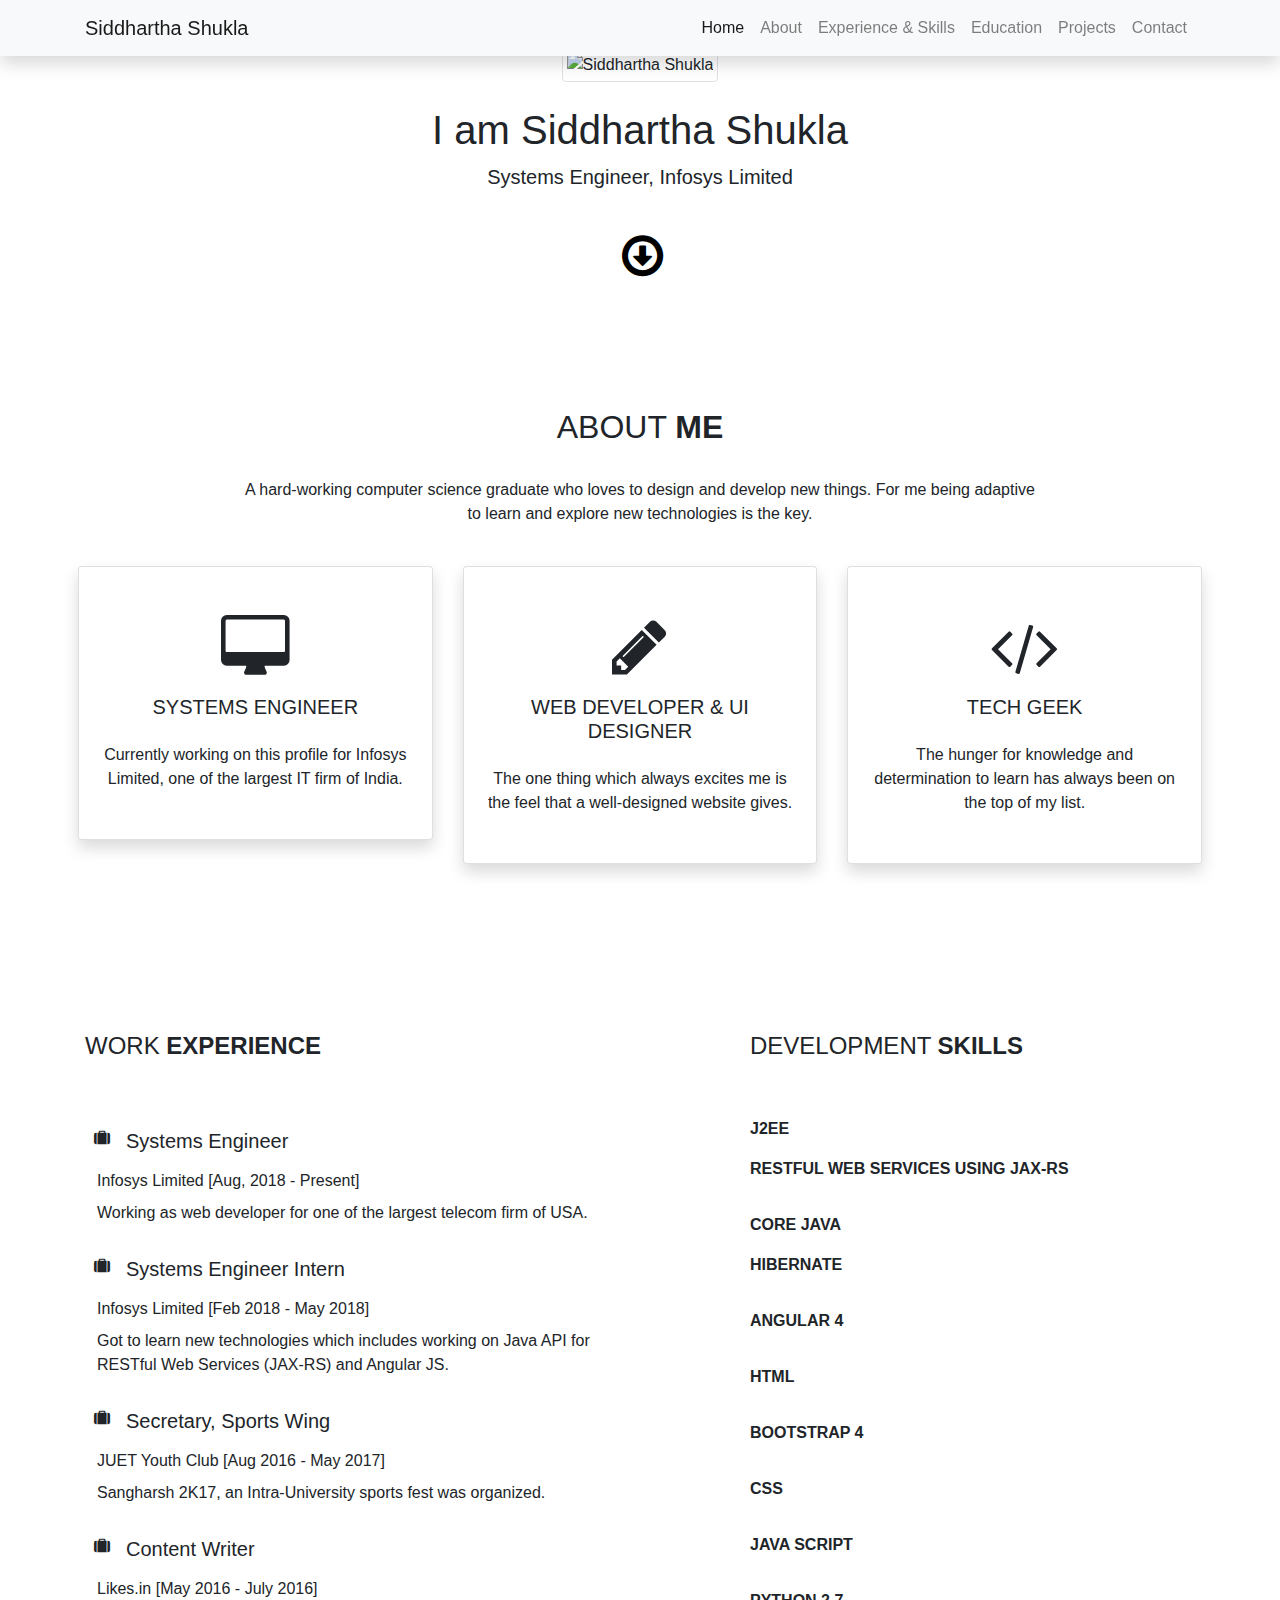
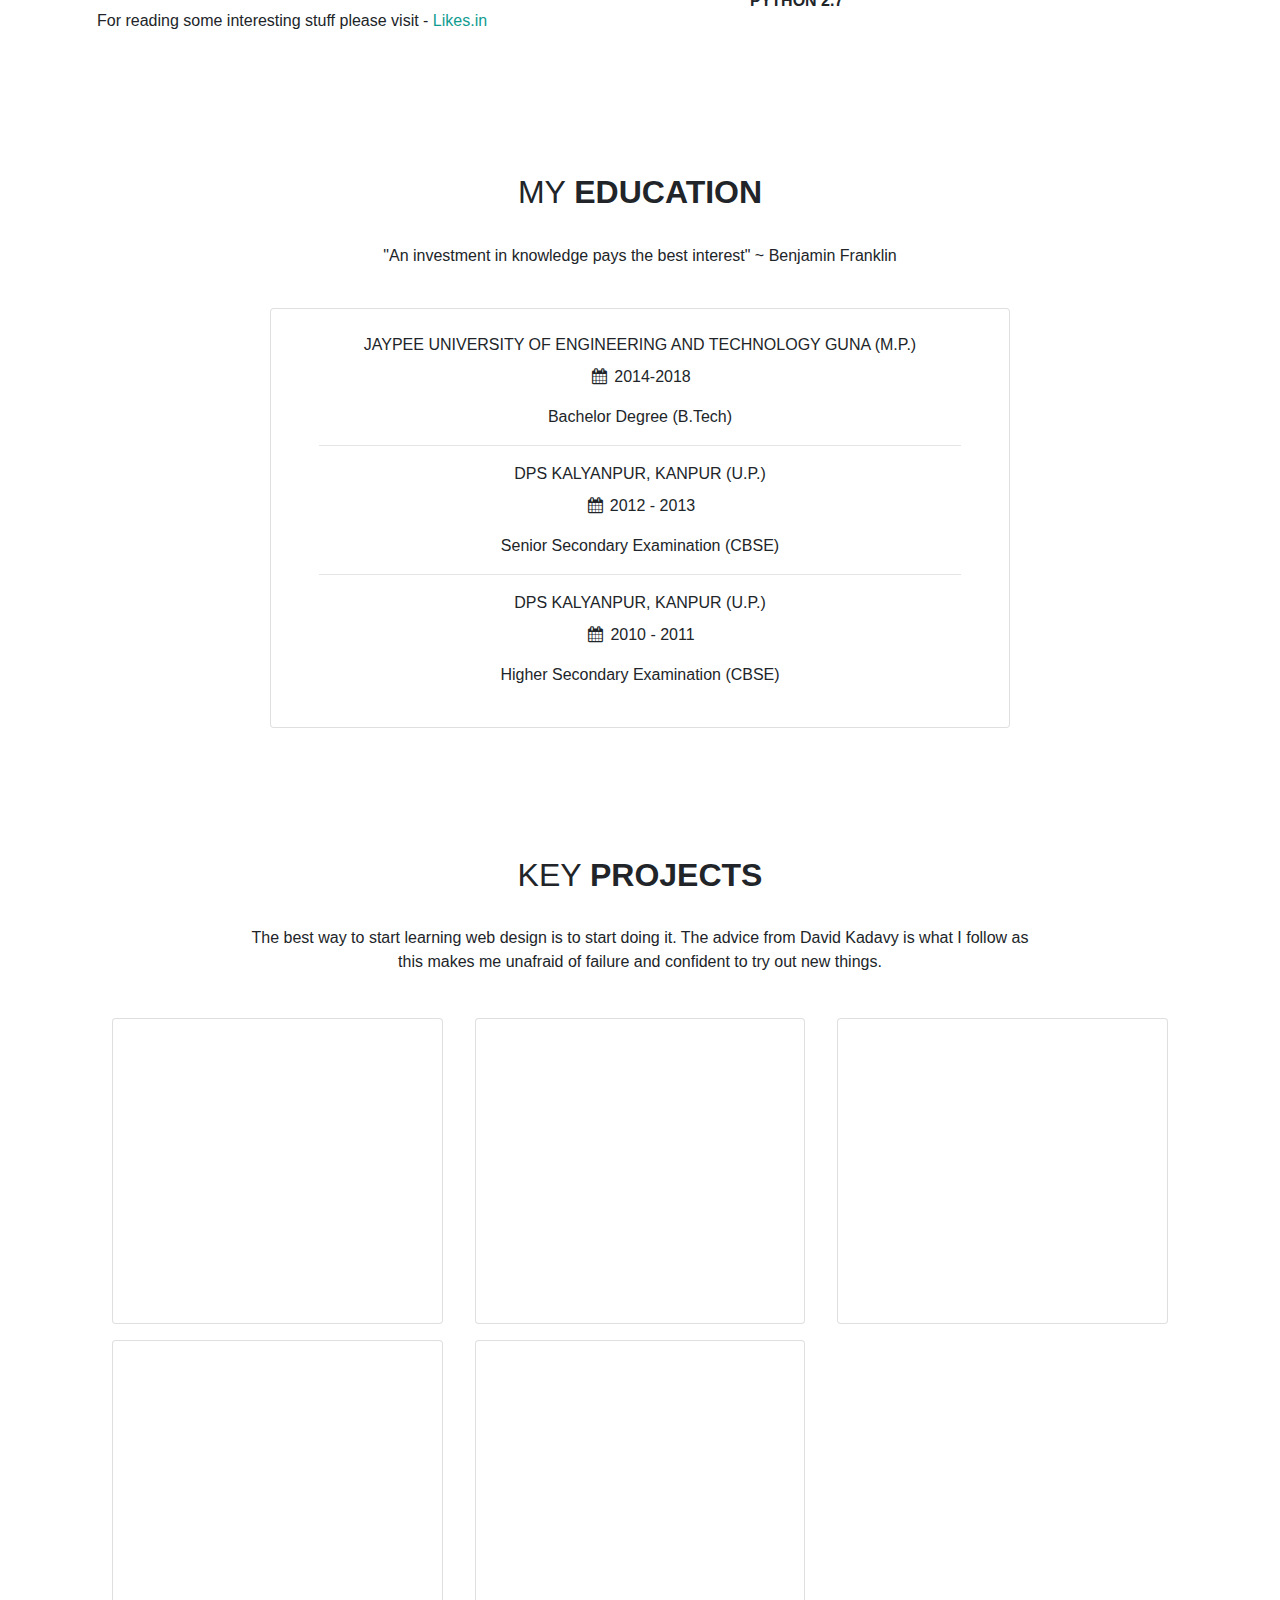
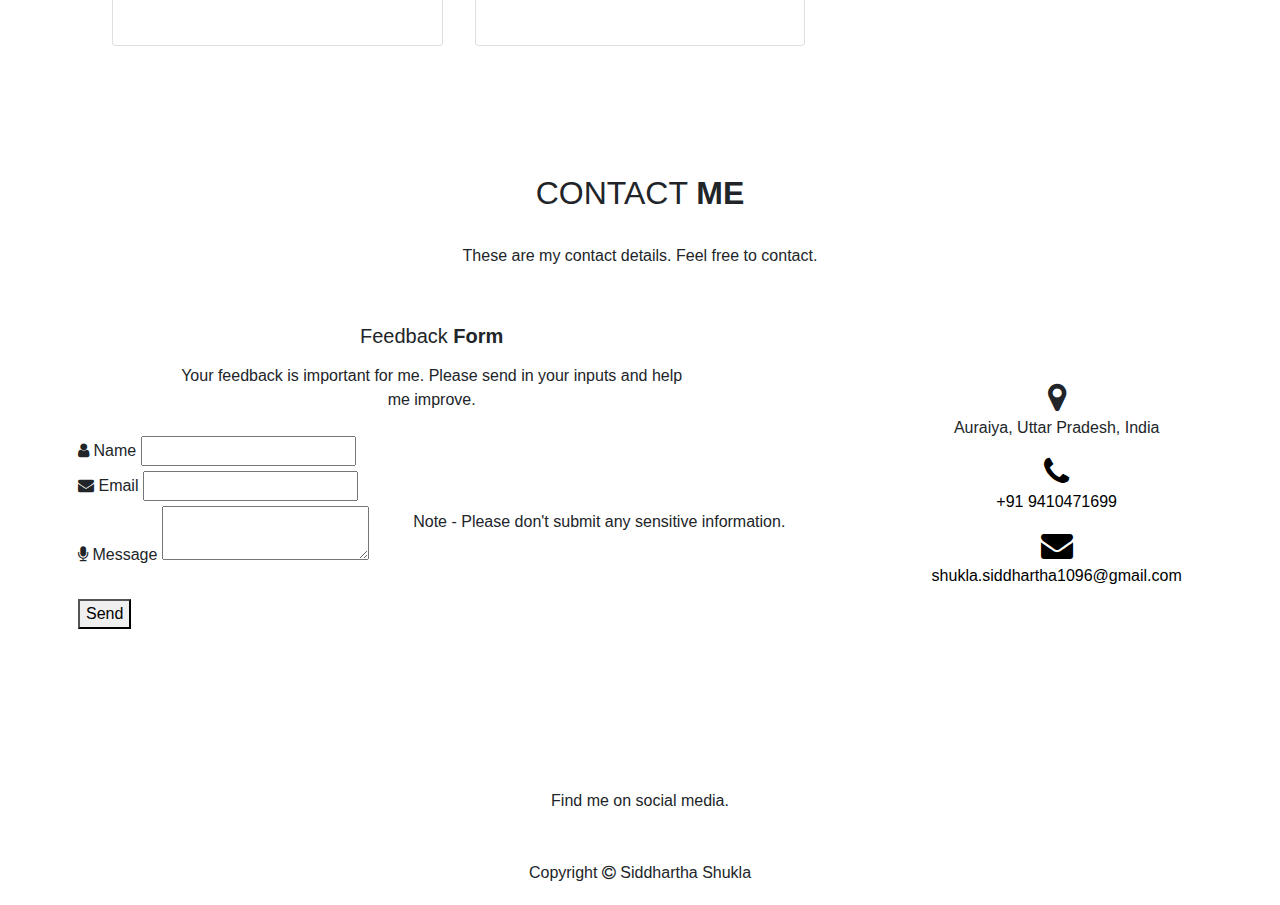
==== index.html @ d0ff17d4 "Update index.html" ====
<!DOCTYPE html>
<html>
    <head>
        <meta charset="utf-8" />
        <meta name="viewport" content="width=device-width, initial-scale=1" />
        <link rel="stylesheet" href="https://cdnjs.cloudflare.com/ajax/libs/font-awesome/4.7.0/css/font-awesome.min.css">  
        <link rel="stylesheet" href="css/animate.css">
        <link rel="stylesheet" href="css/styles.css">
        <script src="js/wow.js"></script>
        <link rel="stylesheet" href="https://stackpath.bootstrapcdn.com/bootstrap/4.3.1/css/bootstrap.min.css" integrity="sha384-ggOyR0iXCbMQv3Xipma34MD+dH/1fQ784/j6cY/iJTQUOhcWr7x9JvoRxT2MZw1T" crossorigin="anonymous">
        <script src="https://code.jquery.com/jquery-3.3.1.slim.min.js" integrity="sha384-q8i/X+965DzO0rT7abK41JStQIAqVgRVzpbzo5smXKp4YfRvH+8abtTE1Pi6jizo" crossorigin="anonymous"></script>
        <script src="https://cdnjs.cloudflare.com/ajax/libs/popper.js/1.14.7/umd/popper.min.js" integrity="sha384-UO2eT0CpHqdSJQ6hJty5KVphtPhzWj9WO1clHTMGa3JDZwrnQq4sF86dIHNDz0W1" crossorigin="anonymous"></script>
        <script src="https://stackpath.bootstrapcdn.com/bootstrap/4.3.1/js/bootstrap.min.js" integrity="sha384-JjSmVgyd0p3pXB1rRibZUAYoIIy6OrQ6VrjIEaFf/nJGzIxFDsf4x0xIM+B07jRM" crossorigin="anonymous"></script>
        <title>Siddhartha Shukla</title>
    </head>
    <body>
        <!-- Navigation -->
        <nav class="navbar navbar-expand-lg navbar-light bg-light shadow fixed-top">
            <div class="container">
                <a class="navbar-brand" href="#">Siddhartha Shukla</a>
                <button class="navbar-toggler" type="button" data-toggle="collapse" data-target="#navbarResponsive" aria-controls="navbarResponsive" aria-expanded="false" aria-label="Toggle navigation">
                    <span class="navbar-toggler-icon"></span>
                </button>
                <div class="collapse navbar-collapse" id="navbarResponsive">
                    <ul class="navbar-nav ml-auto">
                        <li class="nav-item active">
                            <a class="nav-link" href="#">Home
                                <span class="sr-only">(current)</span>
                            </a>
                        </li>
                        <li class="nav-item">
                            <a class="nav-link" href="#about">About</a>
                        </li>
                        <li class="nav-item">
                            <a class="nav-link" href="#skills">Experience &amp; Skills</a>
                        </li>
                        <li class="nav-item">
                            <a class="nav-link" href="#education">Education</a>
                        </li>
                        <li class="nav-item">
                            <a class="nav-link" href="#projects">Projects</a>
                        </li>
                        <li class="nav-item">
                            <a class="nav-link" href="#contact">Contact</a>
                        </li>
                    </ul>
                </div>
            </div>
        </nav>

        <!-- Full Page Image Header with Vertically Centered Content -->
        <header class="landing-page">
            <div class="container h-100">
                <div class="row h-100 align-items-center mt-5">
                    <div class="col-12 text-center wow fadeIn">
                        <img src="images/myimage.jpg" class="img-thumbnail circle-image wow rollIn" data-wow-delay="0.4s" alt="Siddhartha Shukla" width="304" height="236"/>
                        <h1 class="font-weight-light header-font wow fadeIn pt-4" data-wow-delay="0.4s">I am Siddhartha Shukla</h1>
                        <p class="lead mb-4">Systems Engineer, Infosys Limited</p>
                        <a class="nav-link" href="#about" style="color:black;"><p class="font-weight-light ml-1 mb-2 pt-2 pb-5">
                                <i class="fa fa-3x fa-arrow-circle-o-down"></i></p></a>
                    </div>
                </div>
            </div>
        </header>

        <!-- Page Content -->
        <!-- Section About -->
        <div class="container-fluid">
            <section id="about" class="pt-5 pb-4">
                <h2 class="text-uppercase text-center font-weight-heading wow fadeInDown mt-3" data-wow-delay="0.2s">about <strong>me</strong></h2>
                <div class="row m-0 p-0 py-4">
                    <div class="offset-md-2 col-md-8">
                        <p class="text-center w-responsive mx-auto">A hard-working computer science graduate who loves to design and develop new things. For me being adaptive to learn and explore new technologies is the key.</p>
                    </div>
                </div>
                <div class="row text-center wow fadeInLeft mx-md-5 mx-1" data-wow-delay="0.4s">
                    <!-- Card-1 -->
                    <div class="col-md-4 mb-5">
                        <div class="card shadow bg-white rounded ">
                            <div class="card-body hover-card py-5">
                                <i class="fa fa-desktop fa-4x mb-3" aria-hidden="true"></i>
                                <h5 class="font-weight-text text-uppercase mb-4">Systems Engineer</h5>
                                <p class="card-text">Currently working on this profile for Infosys Limited, one of the largest IT firm of India.</p>
                            </div>
                        </div>
                    </div>
                    <!-- Card-2 -->
                    <div class="col-md-4 mb-5">
                        <div class="card shadow rounded card-color">
                            <div class="card-body hover-card py-5">
                                <i class="fa fa-pencil fa-4x mb-3" aria-hidden="true"></i>
                                <h5 class="font-weight-text text-uppercase mb-4">Web Developer &amp; UI Designer</h5>
                                <p class="card-text">The one thing which always excites me is the feel that a well-designed website gives.</p>
                            </div>
                        </div>
                    </div>
                    <!-- Card-3 -->
                    <div class="col-md-4 mb-3">
                        <div class="card shadow bg-white rounded">
                            <div class="card-body hover-card py-5">
                                <i class="fa fa-code fa-4x mb-3" aria-hidden="true"></i>
                                <h5 class="font-weight-text text-uppercase mb-4">Tech Geek</h5>
                                <p class="card-text">The hunger for knowledge and determination to learn has always been on the top of my list.</p>
                            </div>
                        </div>
                    </div>
                </div>
            </section>
        </div>
        <div class="container-fluid skills-background">
            <div class="container">
                <!-- Section Experience and Skills -->
                <section id="skills" class="pt-5 pb-3">
                    <div class="row py-4">
                        <div class="col-lg-6 col-md-12 mb-3 wow fadeIn" data-wow-delay="0.4s">
                            <div class="d-flex justify-content-start">
                                <h4 class="text-center text-uppercase mb-5 pb-3 mt-4 wow fadeIn font-weight-heading" data-wow-delay="0.2s">Work <strong>experience</strong></h4>
                            </div>
                            <div class="left-border mb-4 px-2 py-1">
                                <div class="row px-2 px-lg-0"> 
                                    <i class="fa fa-suitcase bag-icon mb-1 mr-3 ml-3" aria-hidden="true"></i>
                                    <h5 class="font-weight-text mb-3 px-1 px-lg-0">Systems Engineer</h5> 
                                </div>
                                <p class="font-weight-date ml-1 mb-2">Infosys Limited [Aug, 2018 - Present] </p>
                                <p class="mb-0 ml-1">Working as web developer for one of the largest telecom firm of USA. </p>
                            </div>
                            <div class="left-border px-2 py-1 mb-4">
                                <div class="row px-2 px-lg-0"> 
                                    <i class="fa fa-suitcase bag-icon mb-1 mr-3 ml-3" aria-hidden="true"></i>
                                    <h5 class="font-weight-text mb-3 px-1 px-lg-0">Systems Engineer Intern</h5> 
                                </div>
                                <p class="font-weight-date ml-1 mb-2">Infosys Limited [Feb 2018 - May 2018]</p>
                                <p class="mb-0 ml-1">Got to learn new technologies which includes working on Java API for RESTful Web Services (JAX-RS) and Angular JS. 
                            </div>
                            <div class="left-border px-2 py-1 mb-4">
                                <div class="row px-2 px-lg-0"> 
                                    <i class="fa fa-suitcase bag-icon mb-1 mr-3 ml-3" aria-hidden="true"></i>
                                    <h5 class="font-weight-text mb-3 px-1 px-lg-0">Secretary, Sports Wing</h5> 
                                </div>
                                <p class="font-weight-date ml-1 mb-2">JUET Youth Club [Aug 2016 - May 2017]</p>
                                <p class="mb-0 ml-1">Sangharsh 2K17, an Intra-University sports fest was organized.</p>
                            </div>
                            <div class="mt-1 left-border mb-4 px-2 py-1 mb-4">
                                <div class="row px-2 px-lg-0"> 
                                    <i class="fa fa-suitcase bag-icon mb-1 mr-3 ml-3" aria-hidden="true"></i>
                                    <h5 class="font-weight-text mb-3 px-1 px-lg-0">Content Writer</h5> 
                                </div>
                                <p class="font-weight-date ml-1 mb-2">Likes.in [May 2016 - July 2016] </p>
                                <p class="mb-0 ml-1">For reading some interesting stuff please visit - <a href="http://likes.in/author/siddharth-shukla/" target="_blank" style="text-decoration: none; color:#0f9c90;">Likes.in</a></p>
                            </div>
                        </div>
                        <div class="col-lg-5 offset-lg-1 col-md-12 mb-4 wow fadeIn" data-wow-delay="0.4s">
                            <div class="d-flex justify-content-start">
                                <h4 class="text-center text-uppercase mb-4 pb-3 mt-4 wow fadeIn font-weight-heading" data-wow-delay="0.2s">Development <strong>Skills</strong></h4>
                            </div>
                            <p class="text-uppercase font-weight-bold pt-3" align="justify">J2EE</p>
                            <div class="progress-status">
                                <div class="progress-bar" role="progressbar" style="width: 60%" aria-valuenow="25" aria-valuemin="0" aria-valuemax="100"></div>
                            </div>
                            <p class="text-uppercase font-weight-bold" align="justify">Restful Web Services using JAX-RS</p>
                            <div class="progress-status">
                                <div class="progress-bar" role="progressbar" style="width: 75%" aria-valuenow="25" aria-valuemin="0" aria-valuemax="100"></div>
                            </div>
                            <p class="text-uppercase font-weight-bold pt-3" align="justify">Core Java</p>
                            <div class="progress-status">
                                <div class="progress-bar" role="progressbar" style="width: 65%" aria-valuenow="25" aria-valuemin="0" aria-valuemax="100"></div>
                            </div>
                            <p class="text-uppercase font-weight-bold" align="justify">Hibernate</p>
                            <div class="progress-status">
                                <div class="progress-bar" role="progressbar" style="width: 40%" aria-valuenow="25" aria-valuemin="0" aria-valuemax="100"></div>
                            </div>
                            <p class="text-uppercase font-weight-bold pt-3" align="justify">Angular 4</p>
                            <div class="progress-status">
                                <div class="progress-bar" role="progressbar" style="width: 40%" aria-valuenow="25" aria-valuemin="0" aria-valuemax="100"></div>
                            </div>
                            <p class="text-uppercase font-weight-bold pt-3" align="justify">HTML</p>
                            <div class="progress-status">
                                <div class="progress-bar" role="progressbar" style="width: 75%" aria-valuenow="25" aria-valuemin="0" aria-valuemax="100"></div>
                            </div>
                            <p class="text-uppercase font-weight-bold pt-3" align="justify">Bootstrap 4</p>
                            <div class="progress-status">
                                <div class="progress-bar" role="progressbar" style="width: 75%" aria-valuenow="25" aria-valuemin="0" aria-valuemax="100"></div>
                            </div>
                            <p class="text-uppercase font-weight-bold pt-3" align="justify">CSS</p>
                            <div class="progress-status">
                                <div class="progress-bar" role="progressbar" style="width: 52%" aria-valuenow="25" aria-valuemin="0" aria-valuemax="100"></div>
                            </div>
                            <p class="text-uppercase font-weight-bold pt-3" align="justify">Java Script</p>
                            <div class="progress-status">
                                <div class="progress-bar" role="progressbar" style="width: 40%" aria-valuenow="25" aria-valuemin="0" aria-valuemax="100"></div>
                            </div>
                            <p class="text-uppercase font-weight-bold pt-3" align="justify">Python 2.7</p>
                            <div class="progress-status">
                                <div class="progress-bar" role="progressbar" style="width: 60%" aria-valuenow="25" aria-valuemin="0" aria-valuemax="100"></div>
                            </div>
                        </div>
                    </div>
                </section>
            </div>
        </div>
        <div class="container-fluid">
            <!-- Education Projects -->
            <section id="education" class="section pt-5">
                <h2 class="text-uppercase text-center pt-2 font-weight-heading wow fadeInDown" data-wow-delay="0.2s">my <strong>education</strong></h2>
                <div class="row m-0 p-0 pt-4 pb-4">
                    <div class="offset-md-2 col-md-8">
                        <p class="text-center w-responsive mx-auto">"An investment in knowledge pays the best interest" ~ Benjamin Franklin</p>
                        <p class="text-center w-responsive mx-auto"></p>
                    </div>
                </div>
                <div class="row text-center wow flipInX mx-md-5 mx-1 mb-4" data-wow-delay="0.4s">
                    <!-- Card-1 -->
                    <div class="col-12 col-md-8 mb-5 mx-auto">
                        <div class="card card-color">
                            <div class="container pt-4 px-5">
                                <p class="font-weight-light text-uppercase mb-2"><b>Jaypee University of Engineering and Technology Guna (M.P.)</b></p>
                                <p><i class="fa fa-calendar fa-fw"></i> 2014-2018</p>
                                <p>Bachelor Degree (B.Tech)</p>
                                <hr>
                            </div>

                            <div class="container px-5">
                                <p class="font-weight-light text-uppercase mb-2"><b>DPS Kalyanpur, Kanpur (U.P.)</b></p>
                                <p><i class="fa fa-calendar fa-fw"></i> 2012 - 2013</p>
                                <p>Senior Secondary Examination (CBSE) </p>
                                <hr>
                            </div>
                            <div class="container px-5">
                                <p class="font-weight-light text-uppercase mb-2"><b>DPS Kalyanpur, Kanpur (U.P.)</b></p>
                                <p><i class="fa fa-calendar fa-fw"></i> 2010 - 2011</p>
                                <p>Higher Secondary Examination (CBSE) </p><br>
                            </div>
                        </div>
                    </div>
                </div>
        </div>

        <div class="container-fluid skills-background">
            <!-- Section Projects -->
            <section id="projects" class="section pt-5">
                <h2 class="text-uppercase text-center pt-2 font-weight-heading wow fadeInDown" data-wow-delay="0.2s">key <strong>projects</strong></h2>
                <div class="row m-0 p-0 pt-4 pb-1">
                    <div class="offset-md-2 col-md-8">
                        <p class="text-center w-responsive mx-auto">The best way to start learning web design is to start doing it. The advice from David Kadavy is what I follow as this makes me unafraid of failure and confident to try out new things.</p>
                    </div>
                </div>
                <div class="row wow fadeIn mt-4" data-wow-delay="0.4s">
                    <div class="col-md-12 mb-5 m-0 p-0">
                        <div class="row text-center wow fadeIn mx-md-5 mx-1 px-5" data-wow-delay="0.4s">
                            <div class="col-md-4 mb-5 mb-md-3 m-0 p-0 px-md-3">
                                <div class="card card-image py-4">
                                    <div class="card-body">
                                        <h5 class="font-weight-text text-white pt-5">Web Development*</h5>
                                        <p class="font-weight-date ml-1 mb-2 text-white pt-2 pb-5">
                                            <i class="fa fa-calendar"></i>&emsp;Aug 2018 - Present </p>
                                    </div>
                                    <p class="ml-1 mb-2 text-white py-2">*for a telecom firm of USA </p>
                                </div>
                            </div>
                            <div class="col-md-4 mb-5 mb-md-3 m-0 p-0 px-md-3">
                                <div class="card card-image py-5">
                                    <div class="card-body">
                                        <h5 class="font-weight-text text-white pt-5">Enterprise Resource Planner</h5>
                                        <p class="font-weight-date ml-1 mb-2 text-white pt-2 pb-5">
                                            <i class="fa fa-calendar"></i>&emsp;July 2017 - July 2018 </p>
                                    </div>
                                </div>
                            </div>
                            <div class="col-md-4 mb-5 mb-md-3 m-0 p-0 px-md-3">
                                <div class="card card-image py-5">
                                    <div class="card-body">
                                        <h5 class="font-weight-text text-white pt-5">Online Hotel Booking System</h5>
                                        <p class="font-weight-date ml-1 mb-2 text-white pt-2 pb-5">
                                            <i class="fa fa-calendar"></i>&emsp;July 2017 </p>
                                    </div>
                                </div>
                            </div>
                        </div>
                        <!--row 2--> 
                        <div class="row text-center wow fadeIn mx-md-5 mx-1 px-5" data-wow-delay="0.4s">
                            <div class="col-md-4 mb-5 mb-md-3 m-0 p-0 px-md-3">
                                <div class="card card-image1 py-5">
                                    <div class="card-body">
                                        <h5 class="font-weight-text text-white pt-5">Quiz Test</h5>
                                        <p class="font-weight-date ml-1 mb-2 text-white pt-2 pb-5">
                                            <i class="fa fa-calendar"></i>&emsp;Nov 2015 </p>
                                    </div>
                                </div>
                            </div>
                            <div class="col-md-4 mb-5 mb-md-3 m-0 p-0 px-md-3">
                                <div class="card card-image1 py-5">
                                    <div class="card-body">
                                        <h5 class="font-weight-text text-white pt-5">More Coming Soon</h5>
                                        <p class="font-weight-date ml-1 mb-2 text-white pt-2 pb-4">
                                            <i class="fa fa-3x fa-arrow-circle-o-right "></i></p>
                                    </div>
                                </div>
                            </div>
                        </div>
                    </div>
                </div>
            </section>
        </div>
        <div class="container-fluid">
            <!--Section Contact-->
            <section id="contact" class="section contact-section py-5 mb-5">
                <h2 class="text-uppercase text-center pt-3 font-weight-heading wow fadeInDown" data-wow-delay="0.2s">contact <strong>me</strong></h2>
                <div class="row m-0 p-0 py-4">
                    <div class="offset-md-2 col-md-8">
                        <p class="text-center w-responsive mx-auto">These are my contact details. Feel free to contact.</p>
                    </div>
                </div>
                <div class="row wow fadeIn feedback-border p-0 m-0" data-wow-delay="0.4s">
                    <div class="col-md-8 mb-5">
                        <h5 class="text-center pt-3 font-weight-heading mb-3">Feedback <strong>Form</strong></h5>
                        <div class="row m-0 p-0 pb-2">
                            <div class="offset-md-2 col-md-8">
                                <p class="text-center w-responsive mx-auto">Your feedback is important for me. Please send in your inputs and help me improve.</p>
                            </div>
                        </div>
                        <script type="text/javascript">var submitted = false;</script>
                        <iframe name="hidden_iframe" id="hidden_iframe" style="display:none;" 
                                onload="if (submitted) {
                                            window.location = 'thankyou.html';
                                        }"></iframe>
                        <form class="form-wrap px-5" id="md-form" action="https://docs.google.com/forms/d/e/1FAIpQLScv2qqdGF4dlU5CRBn6UAp4Qs-aE7TU-9yhQAA8XrACRbUhHA/formResponse" 
                              autocomplete="off" method="post" target="hidden_iframe" onsubmit="submitted=true;">
                            <div class="input-wrap">
                                <i class="fa fa-user icon-class"></i>
                                <label for="a">Name</label>
                                <input class="input" type="text" id="a" name="entry.2005620554" value="" />

                            </div>
                            <div class="input-wrap">
                                <i class="fa fa-envelope icon-class"></i>
                                <label for="b">Email</label>
                                <input class="input" type="email" id="b" name="entry.1045781291" value="" />

                            </div>

                            <div class="input-wrap">
                                <i class="fa fa-microphone icon-class"></i>
                                <label for="c">Message</label>
                                <textarea class="input" id="c" name="entry.839337160"/></textarea>
                                <p class="float-right small-font pt-1">Note - Please don't submit any sensitive information. </p>
                            </div>
                            <div class="input-wrap text-center text-md-left">
                                <button id="submit" type="submit" class="text-center md-btn mt-4">Send</button>
                            </div>
                        </form>
                        <script>
                            $('.input').on("focus blur", function () {
                                if ($(this).val().length > 0 || $('.input').is(':focus')) {
                                    $(this).siblings().addClass('active');
                                    $(this).parent().addClass('active');

                                } else {
                                    $(this).siblings().removeClass('active').addClass('not');
                                    $(this).parent().removeClass('active').addClass('not');
                                }

                                if ($(this).val().length < 2 && $('.input').is(':focus') != true && $(this).is(':invalid') || $(this).is(':invalid') && $('.input').is(':focus') != true) {
                                    $(this).parent().addClass('invalid');
                                    $(this).siblings().addClass('invalid');
                                } else {
                                    $(this).parent().removeClass('invalid');
                                    $(this).siblings().removeClass('invalid');
                                }

                                if ($(this).val().length > 0 && $(this).is(':valid') && $('.input').is(':focus') != true) {
                                    $(this).parent().addClass('valid');
                                    $(this).siblings().addClass('valid');
                                } else {
                                    $(this).parent().removeClass('valid');
                                    $(this).siblings().removeClass('valid');
                                }

                            });
                            $('.input').blur(enableBtn);

                            function enableBtn() {
                                if ($('.input').parent('.input-wrap').hasClass('invalid') == true || $('.input').val().length < 2) {
                                    $("#confirm").prop("disabled", true);
                                } else {
                                    $("#confirm").prop("disabled", false);
                                }
                            }
                            enableBtn();

                            $('#confirm').click(function () {
                                $('form').submit(function (event) {
                                    $('.card').addClass('end');
                                    $('.ending').addClass('showed');
                                    event.preventDefault();
                                });
                            });
                        </script>
                    </div>
                    <div class="col-md-4 align-self-center">
                        <ul class="contact-icons list-unstyled text-center">
                            <li><i class="fa fa-map-marker fa-2x"></i>
                                <p>Auraiya, Uttar Pradesh, India</p>
                            </li>
                            <li><a href="tel:+91 9410471699" class="" style="text-decoration: none;color: black;"><i class="fa fa-phone fa-2x"></i>
                                    <p>+91 9410471699</p></a>
                            </li>
                            <li><a href="mailto:shukla.siddhartha1096@gmail.com" style="text-decoration: none; color:black;"><i class="fa fa-envelope fa-2x"></i>
                                    <p>shukla.siddhartha1096@gmail.com</p></a>
                            </li>
                        </ul>
                    </div>
                </div>
            </section>
        </div>
        <footer class="container-fluid text-center mt-5 m- p-0 pb-1 card-color">
            <p class="pt-3 font-weight-text">Find me on social media.</p>
            <a href="https://www.facebook.com/siddhartha.shukla.967806" target="_blank" style="text-decoration: none" class="text-white font-weight-date"><i class="fa fa-facebook-official"></i></a>&nbsp;
            <a href="https://www.linkedin.com/in/siddhartha-shukla-61a7b2143/" target="_blank" style="text-decoration: none" class="text-white font-weight-date"><i class="fa fa-linkedin"></i></a>&nbsp;
            <a href="skype:live:cool.dudesid000?chat" style="text-decoration: none" class="text-white font-weight-date"><i class="fa fa-skype"></i></a>&nbsp;
            <a href="https://github.com/siddhartha-shukla" style="text-decoration: none" target="_blank" class="text-white font-weight-date"><i class="fa fa-github"></i></a>
            <p class="mt-2 font-weight-text">Copyright <i class="fa fa-copyright"></i> Siddhartha Shukla </p>
        </footer>
    </body>
</html>
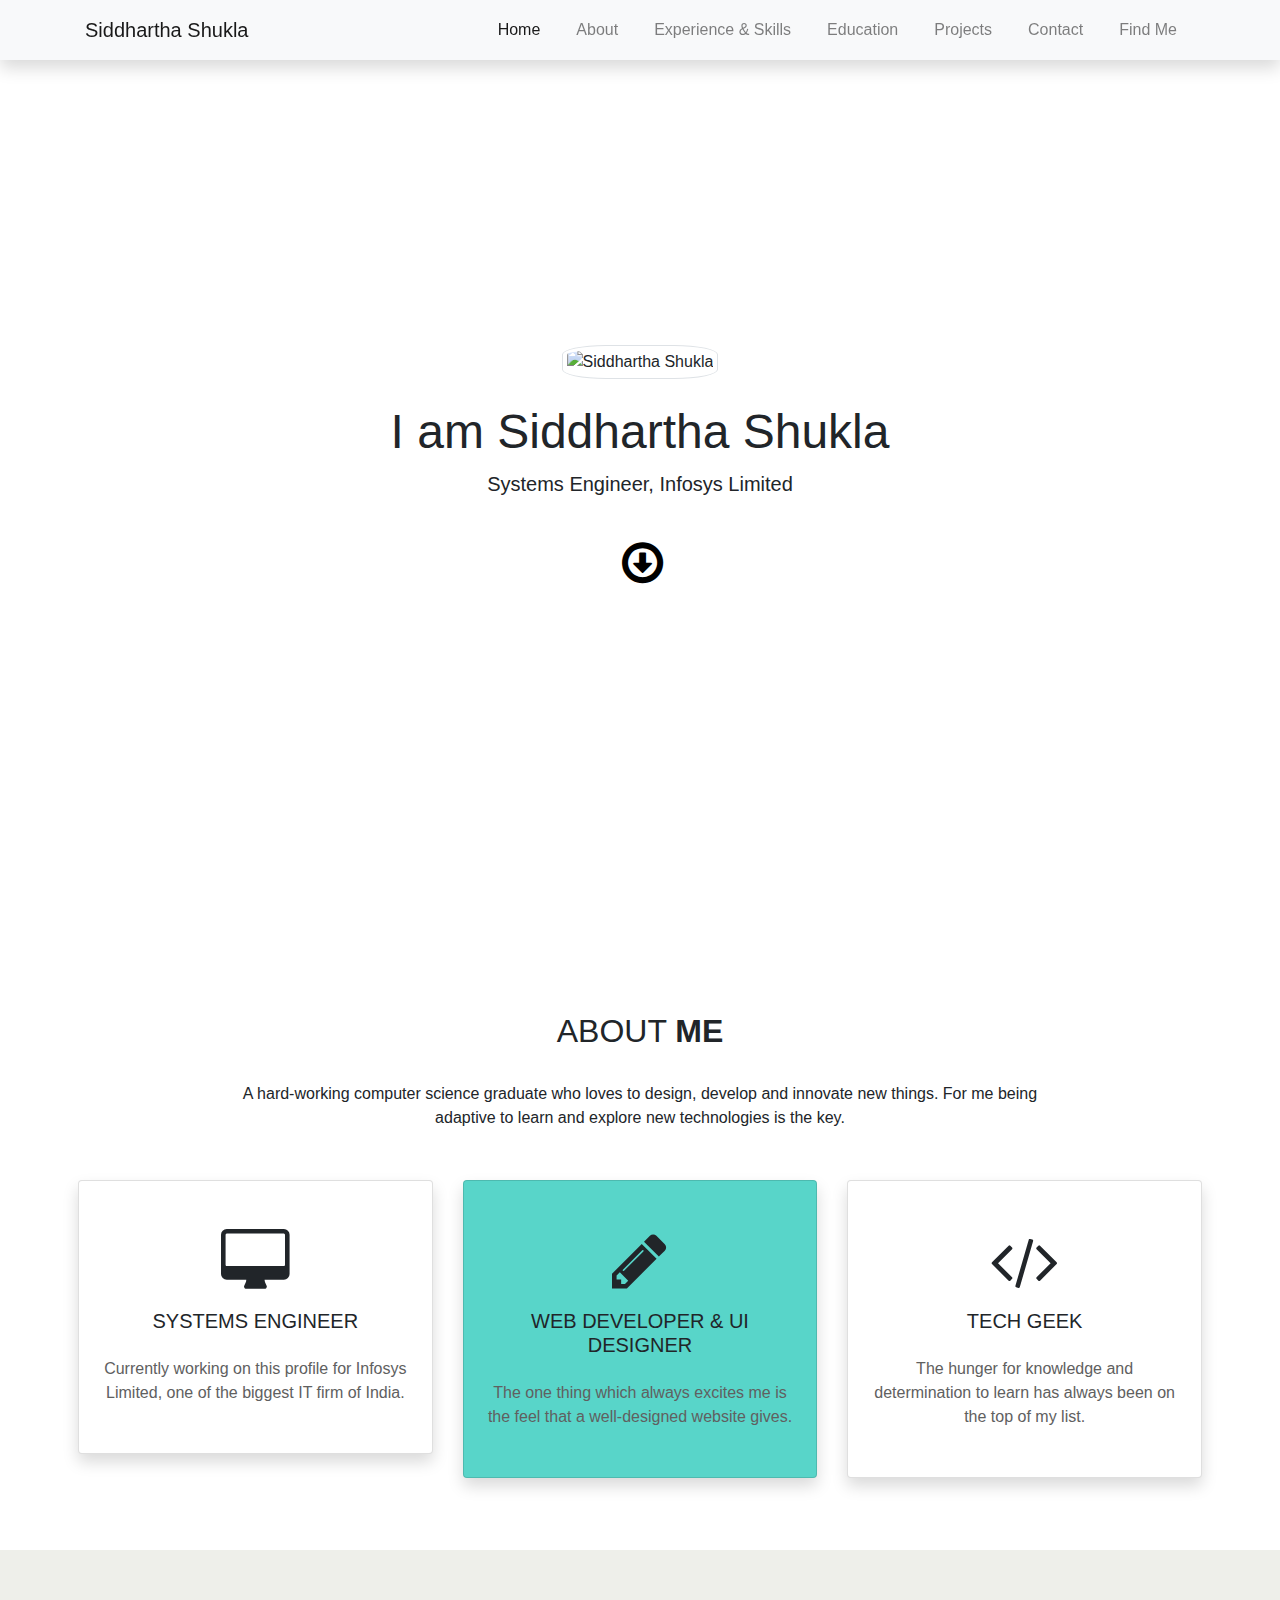
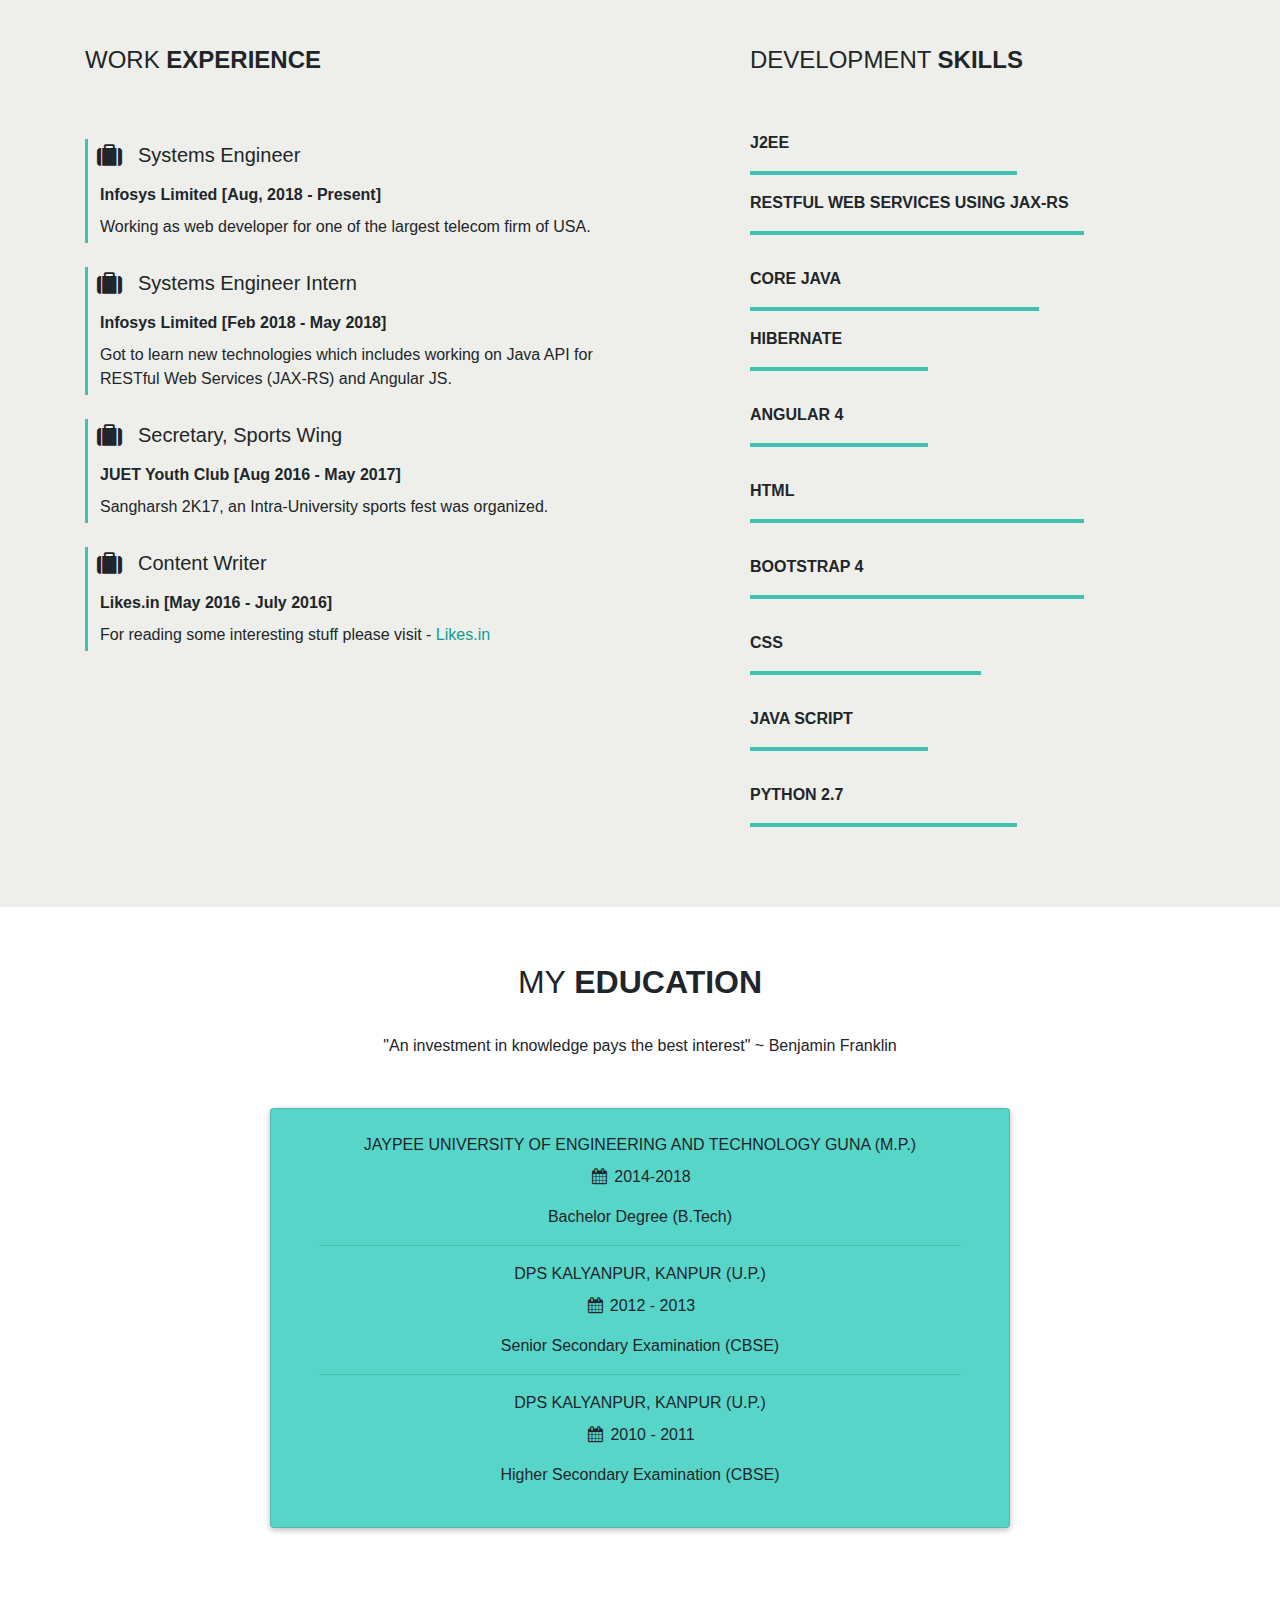
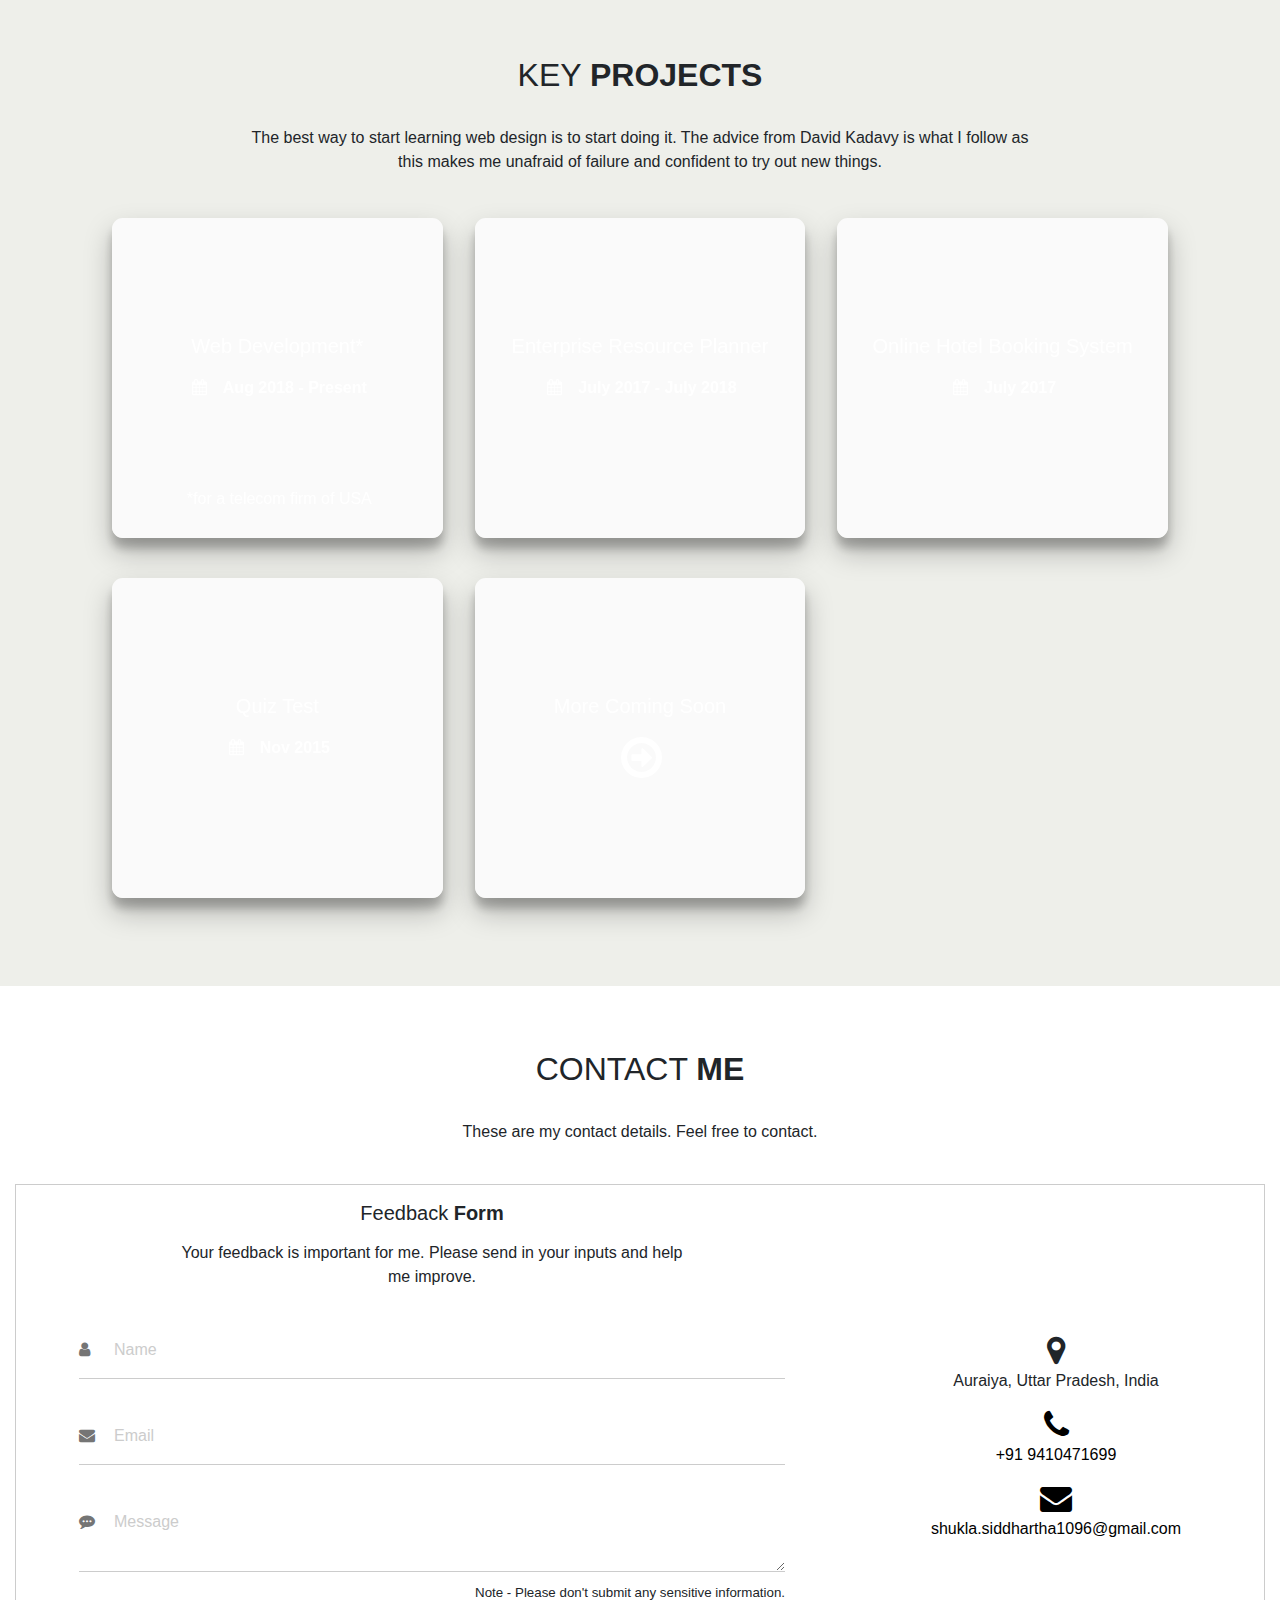
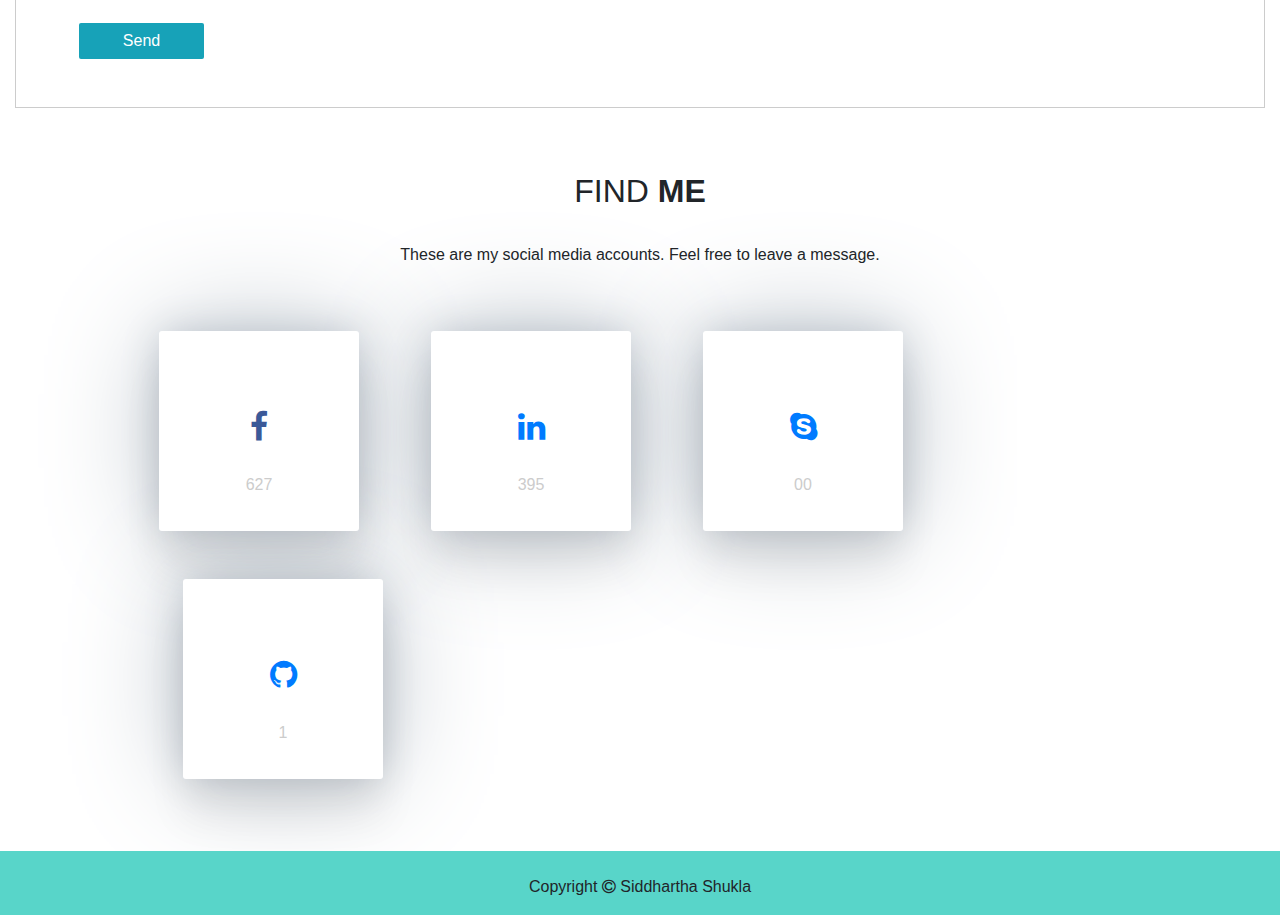
==== commit 041076c6: "Coomit new changes" ====
--- a/index.html
+++ b/index.html
@@ -4,8 +4,10 @@
         <meta charset="utf-8" />
         <meta name="viewport" content="width=device-width, initial-scale=1" />
         <link rel="stylesheet" href="https://cdnjs.cloudflare.com/ajax/libs/font-awesome/4.7.0/css/font-awesome.min.css">  
+        <link rel="stylesheet" href="css/socialmedia.css">
         <link rel="stylesheet" href="css/animate.css">
         <link rel="stylesheet" href="css/styles.css">
+        <link rel="stylesheet" href="css/style.css">
         <script src="js/wow.js"></script>
         <link rel="stylesheet" href="https://stackpath.bootstrapcdn.com/bootstrap/4.3.1/css/bootstrap.min.css" integrity="sha384-ggOyR0iXCbMQv3Xipma34MD+dH/1fQ784/j6cY/iJTQUOhcWr7x9JvoRxT2MZw1T" crossorigin="anonymous">
         <script src="https://code.jquery.com/jquery-3.3.1.slim.min.js" integrity="sha384-q8i/X+965DzO0rT7abK41JStQIAqVgRVzpbzo5smXKp4YfRvH+8abtTE1Pi6jizo" crossorigin="anonymous"></script>
@@ -43,6 +45,9 @@
                         <li class="nav-item">
                             <a class="nav-link" href="#contact">Contact</a>
                         </li>
+                        <li class="nav-item">
+                            <a class="nav-link" href="#social">Find Me</a>
+                        </li>
                     </ul>
                 </div>
             </div>
@@ -70,7 +75,7 @@
                 <h2 class="text-uppercase text-center font-weight-heading wow fadeInDown mt-3" data-wow-delay="0.2s">about <strong>me</strong></h2>
                 <div class="row m-0 p-0 py-4">
                     <div class="offset-md-2 col-md-8">
-                        <p class="text-center w-responsive mx-auto">A hard-working computer science graduate who loves to design and develop new things. For me being adaptive to learn and explore new technologies is the key.</p>
+                        <p class="text-center w-responsive mx-auto">A hard-working computer science graduate who loves to design, develop and innovate new things. For me being adaptive to learn and explore new technologies is the key.</p>
                     </div>
                 </div>
                 <div class="row text-center wow fadeInLeft mx-md-5 mx-1" data-wow-delay="0.4s">
@@ -80,7 +85,7 @@
                             <div class="card-body hover-card py-5">
                                 <i class="fa fa-desktop fa-4x mb-3" aria-hidden="true"></i>
                                 <h5 class="font-weight-text text-uppercase mb-4">Systems Engineer</h5>
-                                <p class="card-text">Currently working on this profile for Infosys Limited, one of the largest IT firm of India.</p>
+                                <p class="card-text">Currently working on this profile for Infosys Limited, one of the biggest IT firm of India.</p>
                             </div>
                         </div>
                     </div>
@@ -248,51 +253,95 @@
                     <div class="col-md-12 mb-5 m-0 p-0">
                         <div class="row text-center wow fadeIn mx-md-5 mx-1 px-5" data-wow-delay="0.4s">
                             <div class="col-md-4 mb-5 mb-md-3 m-0 p-0 px-md-3">
-                                <div class="card card-image py-4">
-                                    <div class="card-body">
-                                        <h5 class="font-weight-text text-white pt-5">Web Development*</h5>
-                                        <p class="font-weight-date ml-1 mb-2 text-white pt-2 pb-5">
-                                            <i class="fa fa-calendar"></i>&emsp;Aug 2018 - Present </p>
-                                    </div>
-                                    <p class="ml-1 mb-2 text-white py-2">*for a telecom firm of USA </p>
+                                <div class="father">
+                                    <div class="project-front card-image py-4">
+                                        <div class="card-body">
+                                            <h5 class="font-weight-text text-white pt-4 mt-5">Web Development*</h5>
+                                            <p class="font-weight-date ml-1 mb-2 text-white pt-2 pb-5">
+                                                <i class="fa fa-calendar"></i>&emsp;Aug 2018 - Present </p>
+                                        </div>
+                                        <p class="ml-1 mb-2 text-white py-2">*for a telecom firm of USA </p>
+                                    </div>
+                                    <div class="project-back card-image py-4">
+                                        <div class="card-body">
+                                            <h5 class="font-weight-text text-white pt-4 mt-5">Technology Stack</h5>
+                                            <p class="font-weight-date ml-1 mb-2 text-white pt-1">AngularJS, Java, JAX-RS, JSP, HTML5, CSS3, SASS, Bootstrap4, JavaScript, Jquery</p>
+                                        </div>
+                                    </div>
                                 </div>
                             </div>
                             <div class="col-md-4 mb-5 mb-md-3 m-0 p-0 px-md-3">
-                                <div class="card card-image py-5">
-                                    <div class="card-body">
-                                        <h5 class="font-weight-text text-white pt-5">Enterprise Resource Planner</h5>
-                                        <p class="font-weight-date ml-1 mb-2 text-white pt-2 pb-5">
-                                            <i class="fa fa-calendar"></i>&emsp;July 2017 - July 2018 </p>
+                                <div class="father">
+                                    <div class="project-front card-image py-4">
+                                        <div class="card-body">
+                                            <h5 class="font-weight-text text-white pt-4 mt-5">Enterprise Resource Planner</h5>
+                                            <p class="font-weight-date ml-1 mb-2 text-white pt-2 pb-5">
+                                                <i class="fa fa-calendar"></i>&emsp;July 2017 - July 2018 </p>
+                                        </div>
+                                    </div>
+                                    <div class="project-back card-image py-4">
+                                        <div class="card-body">
+                                            <p class="font-weight-date ml-1 mb-4 text-white pt-1">This project was developed keeping a school in mind along with the functionalities we need to run it.</p>
+                                            <h5 class="font-weight-text text-white">Technology Stack</h5>
+                                            <p class="font-weight-date ml-1 mb-2 text-white pt-1">AngularJS, Java, Servlet, JSP, Hibernate, JDBC, MySQL, HTML, CSS, Bootstrap  </p>
+                                        </div>
                                     </div>
                                 </div>
                             </div>
                             <div class="col-md-4 mb-5 mb-md-3 m-0 p-0 px-md-3">
-                                <div class="card card-image py-5">
-                                    <div class="card-body">
-                                        <h5 class="font-weight-text text-white pt-5">Online Hotel Booking System</h5>
-                                        <p class="font-weight-date ml-1 mb-2 text-white pt-2 pb-5">
-                                            <i class="fa fa-calendar"></i>&emsp;July 2017 </p>
+                                <div class="father">
+                                    <div class="project-front card-image py-4">
+                                        <div class="card-body">
+                                            <h5 class="font-weight-text text-white pt-4 mt-5">Online Hotel Booking System</h5>
+                                            <p class="font-weight-date ml-1 mb-2 text-white pt-2 pb-5">
+                                                <i class="fa fa-calendar"></i>&emsp;July 2017 </p>
+                                        </div>
+                                    </div>
+                                    <div class="project-back card-image py-4">
+                                        <div class="card-body">
+                                            <p class="font-weight-date ml-1 mb-4 text-white pt-1">This project was developed for providing the user an option to book the room of a hotel online.</p>
+                                            <h5 class="font-weight-text text-white">Technology Stack</h5>
+                                            <p class="font-weight-date ml-1 mb-2 text-white pt-1">Java, Servlet, JSP, Hibernate, JDBC, MySQL, HTML, CSS, Bootstrap </p>
+                                        </div>
                                     </div>
                                 </div>
                             </div>
                         </div>
                         <!--row 2--> 
-                        <div class="row text-center wow fadeIn mx-md-5 mx-1 px-5" data-wow-delay="0.4s">
+                        <div class="row text-center wow fadeIn mx-md-5 mx-1 px-5 my-lg-4" data-wow-delay="0.4s">
                             <div class="col-md-4 mb-5 mb-md-3 m-0 p-0 px-md-3">
-                                <div class="card card-image1 py-5">
-                                    <div class="card-body">
-                                        <h5 class="font-weight-text text-white pt-5">Quiz Test</h5>
-                                        <p class="font-weight-date ml-1 mb-2 text-white pt-2 pb-5">
-                                            <i class="fa fa-calendar"></i>&emsp;Nov 2015 </p>
+                                <div class="father">
+                                    <div class="project-front card-image1 py-4">
+                                        <div class="card-body">
+                                            <h5 class="font-weight-text text-white pt-4 mt-5">Quiz Test</h5>
+                                            <p class="font-weight-date ml-1 mb-2 text-white pt-2 pb-5">
+                                                <i class="fa fa-calendar"></i>&emsp;Nov 2015 </p>
+                                        </div>
+                                    </div>
+                                    <div class="project-back card-image1 py-4">
+                                        <div class="card-body">
+                                            <p class="font-weight-date ml-1 mb-4 text-white pt-1">This project was a simplified version of the quiz test for school students with questions being divided on the basis of their roll number (odd or even).</p>
+                                            <h5 class="font-weight-text text-white">Technology Stack</h5>
+                                            <p class="font-weight-date ml-1 mb-2 text-white pt-1">Python 2.7, Tkinter</p>
+                                        </div>
                                     </div>
                                 </div>
                             </div>
                             <div class="col-md-4 mb-5 mb-md-3 m-0 p-0 px-md-3">
-                                <div class="card card-image1 py-5">
-                                    <div class="card-body">
-                                        <h5 class="font-weight-text text-white pt-5">More Coming Soon</h5>
-                                        <p class="font-weight-date ml-1 mb-2 text-white pt-2 pb-4">
-                                            <i class="fa fa-3x fa-arrow-circle-o-right "></i></p>
+                                <div class="father">
+                                    <div class="project-front card-image1 py-4">
+                                        <div class="card-body">
+                                            <h5 class="font-weight-text text-white pt-4 mt-5">More Coming Soon</h5>
+                                            <p class="font-weight-date ml-1 mb-2 text-white pt-2 pb-4">
+                                                <i class="fa fa-3x fa-arrow-circle-o-right "></i></p>
+                                        </div>
+                                    </div>
+                                    <div class="project-back card-image1 py-4">
+                                        <div class="card-body">
+                                            <h5 class="font-weight-text text-white pt-4 mt-5">The countdown has begun.</h5>
+                                            <p class="font-weight-date ml-1 mb-2 text-white pt-2 pb-4">
+                                                <i class="fa fa-3x fa-hourglass-half"></i></p>
+                                        </div>
                                     </div>
                                 </div>
                             </div>
@@ -303,7 +352,7 @@
         </div>
         <div class="container-fluid">
             <!--Section Contact-->
-            <section id="contact" class="section contact-section py-5 mb-5">
+            <section id="contact" class="section contact-section pt-5 pb-4 mb-3">
                 <h2 class="text-uppercase text-center pt-3 font-weight-heading wow fadeInDown" data-wow-delay="0.2s">contact <strong>me</strong></h2>
                 <div class="row m-0 p-0 py-4">
                     <div class="offset-md-2 col-md-8">
@@ -324,24 +373,24 @@
                                             window.location = 'thankyou.html';
                                         }"></iframe>
                         <form class="form-wrap px-5" id="md-form" action="https://docs.google.com/forms/d/e/1FAIpQLScv2qqdGF4dlU5CRBn6UAp4Qs-aE7TU-9yhQAA8XrACRbUhHA/formResponse" 
-                              autocomplete="off" method="post" target="hidden_iframe" onsubmit="submitted=true;">
+                              autocomplete="off" method="post" target="hidden_iframe" onsubmit="submitted = true;">
                             <div class="input-wrap">
                                 <i class="fa fa-user icon-class"></i>
                                 <label for="a">Name</label>
-                                <input class="input" type="text" id="a" name="entry.2005620554" value="" />
+                                <input class="input" type="text" id="a" name="entry.2005620554" value="" required/>
 
                             </div>
                             <div class="input-wrap">
                                 <i class="fa fa-envelope icon-class"></i>
                                 <label for="b">Email</label>
-                                <input class="input" type="email" id="b" name="entry.1045781291" value="" />
+                                <input class="input" type="email" id="b" name="entry.1045781291" value="" required/>
 
                             </div>
 
                             <div class="input-wrap">
-                                <i class="fa fa-microphone icon-class"></i>
+                                <i class="fa icon-class">&#xf27a;</i>
                                 <label for="c">Message</label>
-                                <textarea class="input" id="c" name="entry.839337160"/></textarea>
+                                <textarea class="input" id="c" name="entry.839337160" required/></textarea>
                                 <p class="float-right small-font pt-1">Note - Please don't submit any sensitive information. </p>
                             </div>
                             <div class="input-wrap text-center text-md-left">
@@ -412,13 +461,38 @@
                 </div>
             </section>
         </div>
-        <footer class="container-fluid text-center mt-5 m- p-0 pb-1 card-color">
-            <p class="pt-3 font-weight-text">Find me on social media.</p>
-            <a href="https://www.facebook.com/siddhartha.shukla.967806" target="_blank" style="text-decoration: none" class="text-white font-weight-date"><i class="fa fa-facebook-official"></i></a>&nbsp;
-            <a href="https://www.linkedin.com/in/siddhartha-shukla-61a7b2143/" target="_blank" style="text-decoration: none" class="text-white font-weight-date"><i class="fa fa-linkedin"></i></a>&nbsp;
-            <a href="skype:live:cool.dudesid000?chat" style="text-decoration: none" class="text-white font-weight-date"><i class="fa fa-skype"></i></a>&nbsp;
-            <a href="https://github.com/siddhartha-shukla" style="text-decoration: none" target="_blank" class="text-white font-weight-date"><i class="fa fa-github"></i></a>
-            <p class="mt-2 font-weight-text">Copyright <i class="fa fa-copyright"></i> Siddhartha Shukla </p>
+
+        <div class="container-fluid">
+            <!-- Section social media -->
+            <section id="social" class="section pt-4 px-4">
+                <h2 class="text-uppercase text-center font-weight-heading wow fadeInDown" data-wow-delay="0.2s">Find <strong>me</strong></h2>
+                <div class="row m-0 p-0 py-4">
+                    <div class="offset-md-2 col-md-8">
+                        <p class="text-center w-responsive mx-auto">These are my social media accounts. Feel free to leave a message. </p>
+                    </div>
+                </div>
+                <div class="row social text-center p-0 m-0 px-md-5 mx-md-5 px-3 mx-1">
+                    <a class="fb text-center pull-left m-4" href="https://www.facebook.com/siddhartha.shukla.967806" target="_blank">
+                        <div class="social-front"><i class="fa fa-facebook"></i><span class="count facebook">627</span></div>
+                        <div class="social-behind text-right text-uppercase">Let's be Friends</div>
+                    </a>
+                    <a class="tw text-center pull-left m-4 ml-lg-5" href="https://www.linkedin.com/in/siddhartha-shukla-61a7b2143/" target="_blank">
+                        <div class="social-front"><i class="fa fa-linkedin"></i><span class="count twitter">395</span></div>
+                        <div class="social-behind text-uppercase">FOLLOW</div>
+                    </a>
+                    <a class="tw text-center pull-left m-4 ml-lg-5" href="skype:live:cool.dudesid000?chat">
+                        <div class="social-front"><i class="fa fa-skype"></i><span class="count instagram">00</span></div>
+                        <div class="social-behind  text-uppercase">CHAT</div>
+                    </a>
+                    <a class="ig text-center pull-left m-4 ml-lg-5" href="https://github.com/siddhartha-shukla" style="text-decoration: none" target="_blank">
+                        <div class="social-front"><i class="fa fa-github"></i><span class="count twitter">1</span></div>
+                        <div class="social-behind text-left text-uppercase">Need Something</div>
+                    </a>
+                </div>
+            </section>
+        </div>
+        <footer class="container-fluid text-center mt-5 m- p-0 pb-3 card-color">
+            <div class="pt-4 font-weight-text">Copyright <i class="fa fa-copyright"></i> Siddhartha Shukla </div>
         </footer>
     </body>
 </html>
--- a/css/socialmedia.css
+++ b/css/socialmedia.css
@@ -0,0 +1,75 @@
+/*css from https://codepen.io/andreasstorm/pen/EVgVZK*/
+* {
+  box-sizing: border-box;
+}
+.media-social {
+  font-family: 'Lato', sans-serif;
+  background: linear-gradient(#f7f8fa, #e5eaee);
+}
+.fa-facebook {
+  color: #3b5998;
+}
+.fa-twitter {
+  color: #55acee;
+}
+.fa-instagram {
+  color: #3f729b;
+}
+.social > a {
+  position: relative;
+  display: inline-block;
+  margin: 40px;
+  width: 200px;
+  height: 200px;
+  cursor: pointer;
+}
+.social > a:hover .social-front {
+  transform: translateY(-45px);
+}
+.social > a.fb:hover .social-front {
+  transform: translate(-45px, -45px);
+}
+.social > a.ig:hover .social-front {
+  transform: translate(45px, -45px);
+}
+.social-front {
+  position: absolute;
+  z-index: 10;
+  width: 200px;
+  height: 200px;
+  border-radius: 3px;
+  background: #fff;
+  box-shadow: 0px 40px 40px rgba(0,0,0,0.06);
+  transition: all 0.3s ease-out;
+}
+.social-front i.fa {
+  display: block;
+  margin: 80px 0 30px 0;
+  font-size: 32px;
+}
+.social-front span {
+  color: #ccc;
+}
+.social-behind {
+  position: absolute;
+  z-index: -1;
+  top: 5px;
+  left: 5px;
+  width: 190px;
+  height: 190px;
+  padding-top: 160px;
+  border-radius: 3px;
+  color: #fff;
+  box-shadow: 0px 0px 40px #b6bec7, 0px 0px 120px #b6bec7;
+}
+.fb .social-behind {
+  padding-right: 40px;
+  background: #3b5998;
+}
+.tw .social-behind {
+  background: #55acee;
+}
+.ig .social-behind {
+  padding-left: 40px;
+  background: #3f729b;
+}
--- a/css/styles.css
+++ b/css/styles.css
@@ -0,0 +1,493 @@
+/*
+To change this license header, choose License Headers in Project Properties.
+To change this template file, choose Tools | Templates
+and open the template in the editor.
+*/
+/* 
+    Created on : 21 Mar, 2019, 4:56:44 PM
+    Author     : shukla
+*/
+html {
+    overflow: scroll;
+    overflow-x: hidden;
+}
+::-webkit-scrollbar {
+    width: 0px;  /* remove scrollbar space */
+    background: transparent;  /* optional: just make scrollbar invisible */
+}
+/* optional: show position indicator in red */
+::-webkit-scrollbar-thumb {
+    background: #FF0000;
+}
+.landing-page {
+    height: 100vh;
+    min-height: 500px;
+    /*  background-image: url('https://source.unsplash.com/BtbjCFUvBXs/1920x1080');*/
+    background-image: url('../images/background_image.jpg');
+    background-size: cover;
+    background-position: center;
+    background-repeat: no-repeat;
+}
+/* css from https://codepen.io/muladamai/pen/GZaRxK */
+.card {
+    box-shadow: 0 2px 5px 0 rgba(0, 0, 0, 0.16), 0 2px 10px 0 rgba(0, 0, 0, 0.12);
+}
+.card {
+    margin-top: 10px;
+    box-sizing: border-box;
+    border-radius: 2px;
+    background-clip: padding-box;
+}
+.card span.card-title {
+    color: #fff;
+    font-size: 24px;
+    font-weight: 300;
+    text-transform: uppercase;
+}
+.card-text{  
+    color: #606060;
+}
+.card-color{
+    background-color:  #58D5C9!important;
+}
+.card-image{
+    background: url(../images/image03.jpg) no-repeat center center fixed; 
+    -webkit-background-size: cover;
+    -moz-background-size: cover;
+    -o-background-size: cover;
+    background-size: cover;
+}
+.card-image1{
+    background: url(../images/image01.jpg) no-repeat center center fixed; 
+    -webkit-background-size: cover;
+    -moz-background-size: cover;
+    -o-background-size: cover;
+    background-size: cover;
+}
+.card .hover-card:hover{
+    box-shadow: -1px 10px 29px 0px rgba(0,0,0,0.8);
+    transition: box-shadow 0.6s ease-in-out;
+}
+.font-weight-text{
+    font-weight:500;
+}
+.font-weight-heading{
+    font-weight:400;
+}
+.font-weight-date{
+    font-weight:600;
+}
+.left-border {
+    border-left: 3px solid #42C0B3 !important;
+}
+.bag-icon{
+    font-size: 25px;
+}
+.skills-background{
+    background-color: #eeefea;
+}
+.progress-status {
+    -webkit-box-shadow: none;
+    height: .25rem;
+    overflow: hidden;
+    margin-bottom: 1rem;
+    background-color: #eee;
+}
+.progress-bar {
+    display: -ms-flexbox;
+    display: flex;
+    -ms-flex-direction: column;
+    flex-direction: column;
+    -ms-flex-pack: center;
+    justify-content: center;
+    color: #fff;
+    text-align: center;
+    white-space: nowrap;
+    background-color: #007bff;
+    transition: width .6s ease;
+}
+.progress-status .progress-bar {
+    -webkit-box-shadow: none;
+    box-shadow: none;
+    height: .25rem;
+    -webkit-border-radius: 0;
+    border-radius: 0;
+    background-color: #42C0B3;
+}
+.btn-primary {
+    background: #4f66a7!important;
+}
+.md-btn {
+    font-size: 16px;
+    display: inline-block;
+    min-width: 125px;
+    line-height: 1.42857143;
+    text-align: center;
+    white-space: nowrap;
+    vertical-align: middle;
+    -ms-touch-action: manipulation;
+    touch-action: manipulation;
+    cursor: pointer;
+    -webkit-user-select: none;
+    -moz-user-select: none;
+    -ms-user-select: none;
+    user-select: none;
+    border: 0;
+    border-radius: 2px;
+    background: #17a2b8;
+    color: #fff !important;
+    outline: 0;
+}
+.icon-decoration {
+    text-decoration: none;
+    color: black;
+}
+.header-font {
+    font-size:48px !important;
+}
+.circle-image{
+    border-radius: 28%!important;
+}
+::-webkit-input-placeholder {
+    text-align: right;
+    font-style: italic;
+    color: #42C0B3;
+    font-size: 13px;
+}
+
+::-moz-placeholder {
+    text-align: right;
+    font-style: italic;
+    color: #42C0B3;
+    font-size: 13px;
+}
+
+button::-moz-focus-inner {
+    border: 0;
+}
+
+button {
+    background: #ff4081;
+    border: none;
+    border-radius: 2px;
+    color: #fff;
+    height: 36px;
+    padding: 0px 15px;
+    font-size: 14px;
+    font-weight: 500;
+    text-transform: uppercase;
+    text-align: center;
+    line-height: 36px;
+    vertical-align: middle;
+    font-family: 'Roboto', sans-serif;
+}
+
+button i {
+    color: #fff;
+}
+
+button[disabled] {
+    background: #ddd;
+    color: #757575;
+}
+
+.input:focus {
+    outline-width: 0px;
+}
+
+.input:invalid {
+    box-shadow: none;
+}
+
+form {
+    padding: 0 15px;
+}
+
+.input {
+    border-width: 0 0 1px 0;
+    border-color: #ccc;
+    border-style: solid;
+    width: 100%;
+    padding: 10px 5px 10px 0;
+    font-family: 'Roboto', sans-serif;
+    font-size: 14px;
+}
+
+.input-wrap {
+    position: relative;
+    margin: 20px auto 0;
+}
+
+.input-wrap:first-child {
+    margin-top: 0;
+}
+
+label {
+    top: 25px;
+    position: absolute;
+    left: 35px;
+    transition: all 0.8s ease-in-out;
+    color: #ccc;
+}
+
+.icon-class {
+    position: relative;
+    left: 0px;
+    top: 25px;
+    transition: all 0.8s ease-in-out;
+    color: #757575;
+}
+
+button i {
+    top: 0;
+    margin-right: 15px;
+}
+
+.icon-class.active {
+    top: 10px;
+    width: 100%;
+    height: 100%;
+    color: #42C0B3;
+    transition: all 0.8s;
+}
+
+label.active {
+    top: 10px;
+    transition: all 0.8s;
+    color: #42C0B3;
+}
+
+.icon-class.invalid,
+label.active.invalid {
+    color: #42C0B3;
+}
+
+.active textarea,
+.not textarea {
+    border-bottom: none;
+}
+
+.input-wrap:before {
+    content: ' ';
+    position: absolute;
+    font-size: 16px;
+    right: 0;
+    width: 20px;
+    height: 20px;
+    -webkit-padding-before: 4px;
+    -webkit-padding-end: 3px;
+    -webkit-padding-after: 2px;
+    -webkit-padding-start: 4px;
+    text-align: center;
+    top: 20px;
+    background-color: transparent;
+    border-radius: 50%;
+    color: #fff;
+    font-family: "Material Icons";
+    transform: scale(0) rotate(90deg);
+    transform-origin: center;
+    transition: all 0.4s;
+}
+
+.input-wrap.active:after,
+.input-wrap.not.active:after {
+    border-bottom: 2px solid #42C0B3;
+    bottom: 0;
+    left: 0;
+    content: "";
+    height: 0;
+    position: absolute;
+    width: 101%;
+    animation-name: bord;
+    animation-fill-mode: forwards;
+    animation-duration: 0.8s;
+    animation-timing-function: ease;
+}
+
+.input-wrap.not:after {
+    border-bottom: 2px solid #42C0B3;
+    bottom: 0;
+    left: 0;
+    content: "";
+    height: 0;
+    position: absolute;
+    width: 100%;
+    animation-name: bords;
+    animation-fill-mode: forwards;
+    animation-duration: 0.8s;
+    animation-timing-function: ease;
+}
+
+.input-wrap.active.invalid:after {
+    border-bottom: 2px solid #42C0B3;
+    bottom: 0;
+    left: 0;
+    content: "";
+    height: 0;
+    position: absolute;
+    width: 100%;
+    animation-name: bord;
+    animation-fill-mode: forwards;
+    animation-duration: 0.8s;
+    animation-timing-function: ease;
+}
+
+input[type="checkbox"] {
+    text-indent: -9999px;
+    vertical-align: text-top;
+}
+
+[type="checkbox"] + label:before,
+[type="checkbox"] + label:after {
+    content: '';
+    left: 0;
+    position: absolute;
+    z-index: 1;
+}
+
+[type="checkbox"]:not(:checked) + label:before {
+    width: 0;
+    height: 0;
+    border: 3px solid transparent;
+    left: 3px;
+    top: 0px;
+    transform: scale(0);
+    transform-origin: 100% 100%;
+    transition: all 0.8s;
+}
+
+[type="checkbox"]:not(:checked) + label:after {
+    height: 12px;
+    width: 12px;
+    background-color: #fff;
+    border: 1px solid #aaa;
+    top: 3px;
+    left: 4px;
+    transition: all 0.8s;
+    z-index: 0;
+}
+
+[type="checkbox"]:checked + label:before {
+    content: '\e876';
+    top: 0px;
+    left: 3px;
+    font-size: 16px;
+    color: #fff;
+    font-family: "Material Icons";
+    transform: scale(1);
+    transition: all 0.8s;
+}
+
+[type="checkbox"]:checked + label:after {
+    top: 3px;
+    left: 4px;
+    width: 12px;
+    height: 12px;
+    border: 1px solid #ff4081;
+    background-color: #ff4081;
+    transition: all 0.8s;
+    z-index: 0;
+}
+
+input[type="checkbox"] + label {
+    position: static;
+    font-size: 12px;
+    color: #757575;
+    font-weight: 500;
+}
+/* End styles */
+@keyframes bord {
+    0% {
+        width: 0%;
+    }
+    100% {
+        width: 101%;
+    }
+}
+
+@keyframes bords {
+    0% {
+        width: 100%;
+    }
+    100% {
+        width: 0%;
+    }
+}
+
+@keyframes opacity {
+    0% {
+        opacity: 0;
+    }
+    100% {
+        opacity: 1;
+    }
+}
+.feedback-border{
+    border: 1px solid #ccc;
+}
+.small-font{
+    font-size: smaller;
+}
+
+/*css from https://codepen.io/Dreith/pen/OyRejE*/
+@media only screen and (min-width: 992px) {
+    nav ul {
+        display: table;
+        white-space: nowrap;
+    }
+
+    nav li {
+        display: table-cell;
+        vertical-align: middle;
+        padding: 0 10px;
+        position: relative;
+    }
+
+    nav li a {
+        text-decoration: none;
+        color: black;
+        position: relative;
+        padding: 16px 7px;
+        border-top: 2px solid rgba(255,255,255,0);
+        border-bottom: 2px solid rgba(255,255,255,0);
+        transition: padding .3s,border-color .3s;
+    }
+
+    nav li a:focus, nav li a:hover {
+        padding: 5px 7px;
+        border-color: black;
+        outline: none;
+    }
+
+    nav li a::before {
+        position: absolute;
+        top: 0;
+        left: 0;
+        bottom: 0;
+        right: 0;
+        max-height: 0;
+        color: rgba(255,255,255,0);
+        border-left: 2px solid black;
+        content: attr(data-text);
+        transition: max-height .3s,border-color 0s;
+    }
+
+    nav li a::after {
+        position: absolute;
+        left: 0;
+        bottom: 0;
+        right: 0;
+        padding: 18px;
+        max-height: 0;
+        color: rgba(255,255,255,0);
+        border-right: 2px solid rgba(255,255,255,0);
+        content: attr(data-text);
+        transition: max-height .3s,border-color 0s;
+    }
+
+    nav li a:focus::before, nav li a:hover::before, nav li a:focus::after, nav li a:hover::after {
+        max-height: 100%;
+        transition-delay: .28s;
+        border-color: black;
+    }
+}--- a/css/style.css
+++ b/css/style.css
@@ -0,0 +1,83 @@
+.father {
+    width:100%;
+    height:320px;
+    position:relative;
+    transform-style: preserve-3d;
+    box-shadow: 0 14px 28px rgba(0,0,0,0.25), 0 10px 10px rgba(0,0,0,0.22);
+    transition:all .6s ease-in-out;
+    border-radius:11px;	
+}
+
+.father > div {
+    position:absolute;
+    top:0px;
+    left:0px;
+    width:100%;
+    height:100%;
+    line-height: 1.7;
+    text-align: center;
+
+}
+
+.father  .project-front {
+    background-color:#FAFAFA;
+    z-index:2;
+    backface-visibility: hidden;
+    border-radius:11px;
+    color:#fff;			
+}
+
+.father .project-front header {
+    border-radius:11px 11px 0px 0px;
+    height:110px;
+    background-color:rgb(63,81,181);
+    padding:40px;
+    color:#fff!important;
+    box-shadow: 0 2px 2px 0 rgba(0,0,0,.14),0 3px 1px -2px rgba(0,0,0,.2),0 1px 5px 0 rgba(0,0,0,.12);
+}
+.father .project-front button {
+    border: none;
+    border-radius: 2px;
+    position: relative;
+    height: 46px;
+    margin: 0;
+    min-width: 64px;
+    padding: 0px 26px;
+    outline: none;
+    cursor: pointer;
+    text-decoration: none;
+    text-align: center;
+    line-height: 36px;
+    vertical-align: middle;
+    background: rgb(63,81,181);
+    color: rgb(255,255,255);
+    box-shadow: 0 1px 3px rgba(0,0,0,0.3);
+}
+.father .project-back {
+    background-color:#FAFAFA;
+    transform: rotateY(180deg);
+    z-index:1;	
+    backface-visibility: hidden;
+    border-radius:11px;
+    color:#fff;
+    text-align:center;
+}
+.father .project-back ul {
+    list-style:none;
+    margin:0px;
+    padding:0px;
+    margin-bottom:50px;
+}
+.father .project-back  p {
+    font-size:15px;
+    line-height:1.8;
+    word-spacing:2px;
+    padding-top:80px;
+
+
+}
+.father:hover {
+    transform: rotateY(180deg) ;
+
+}
+
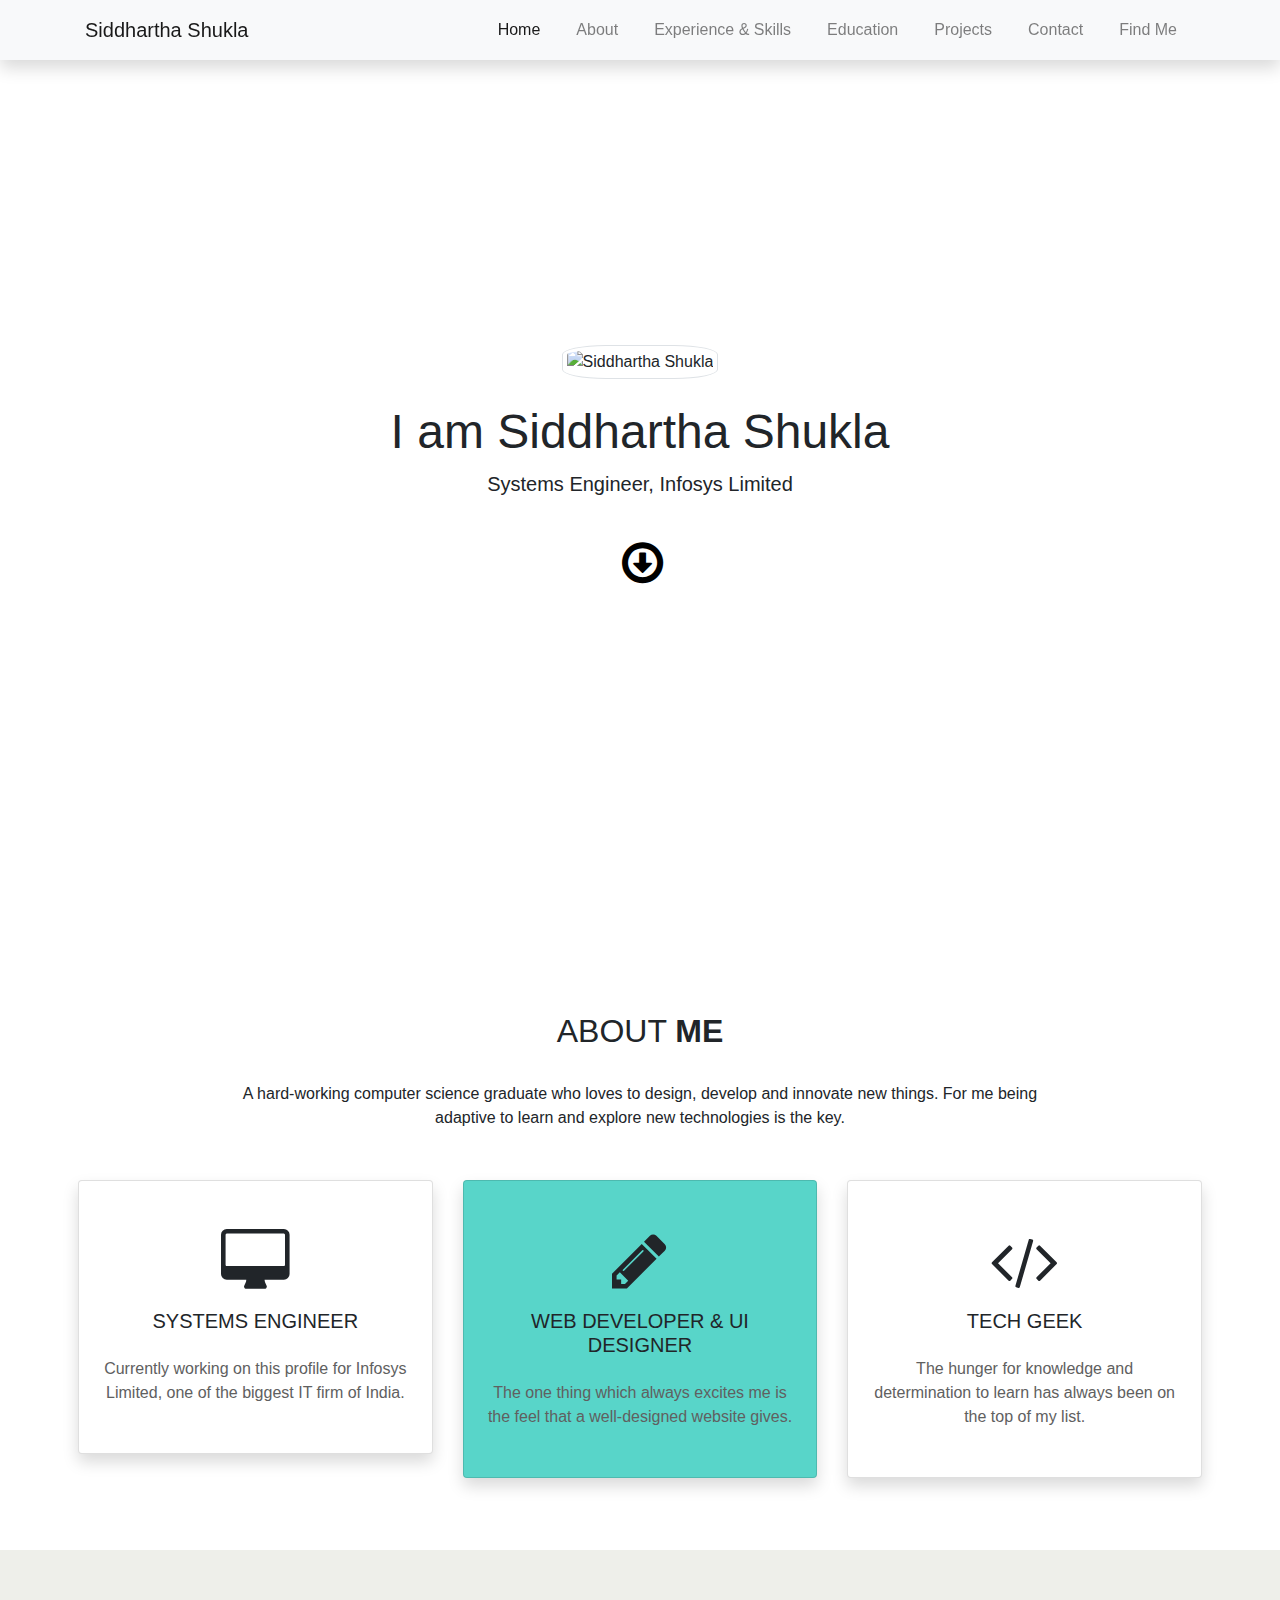
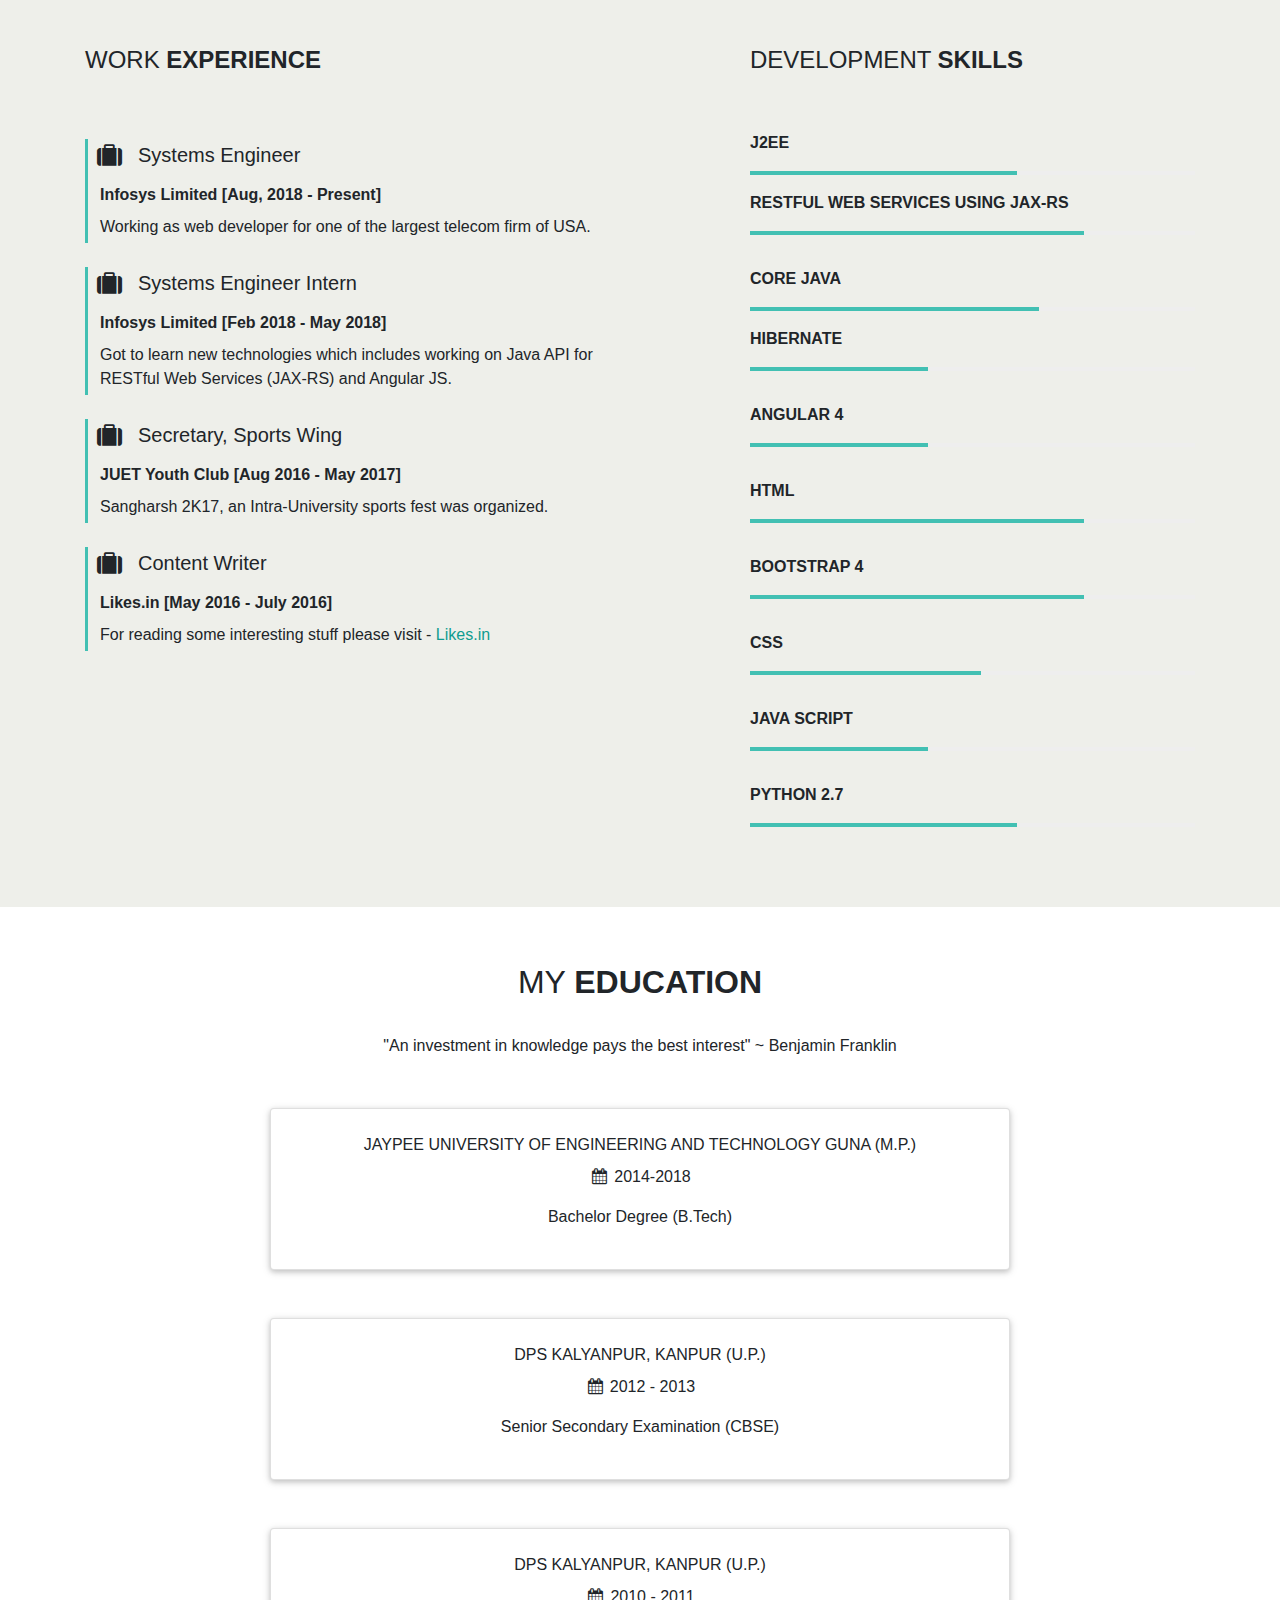
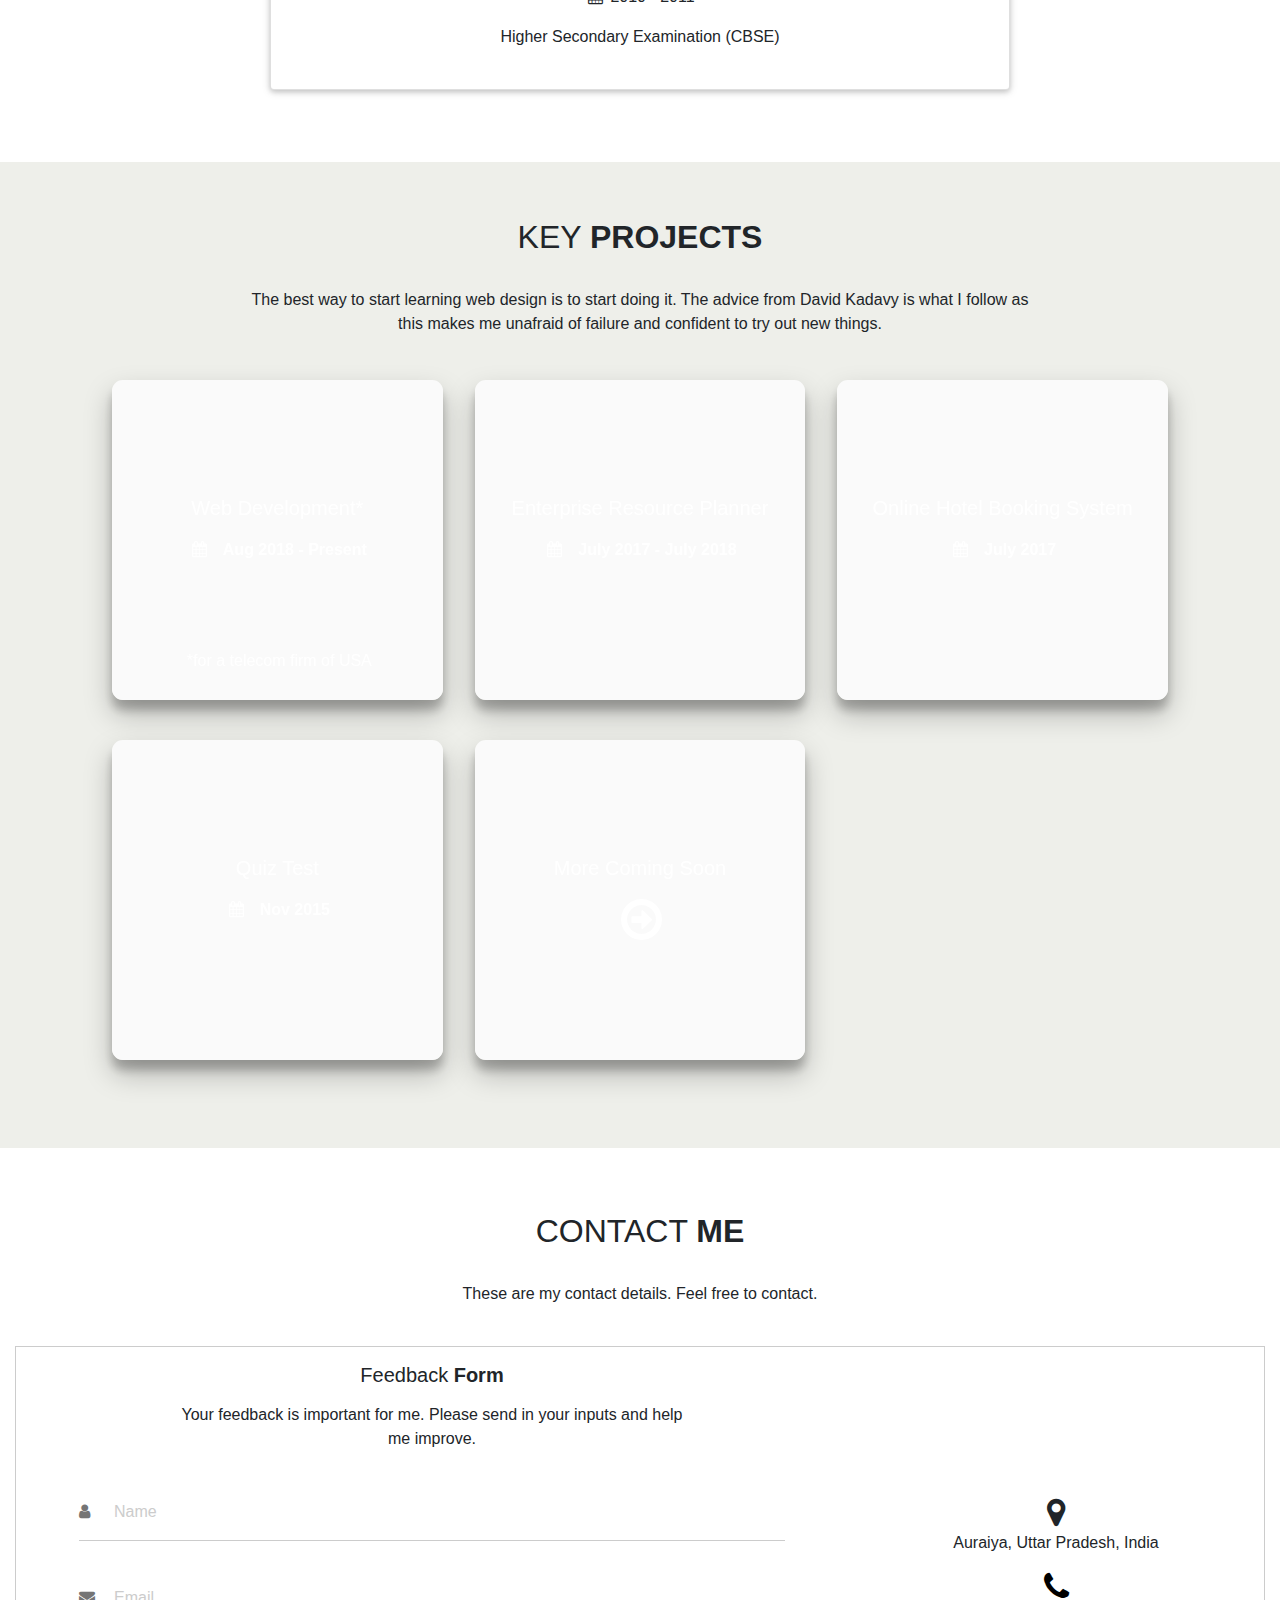
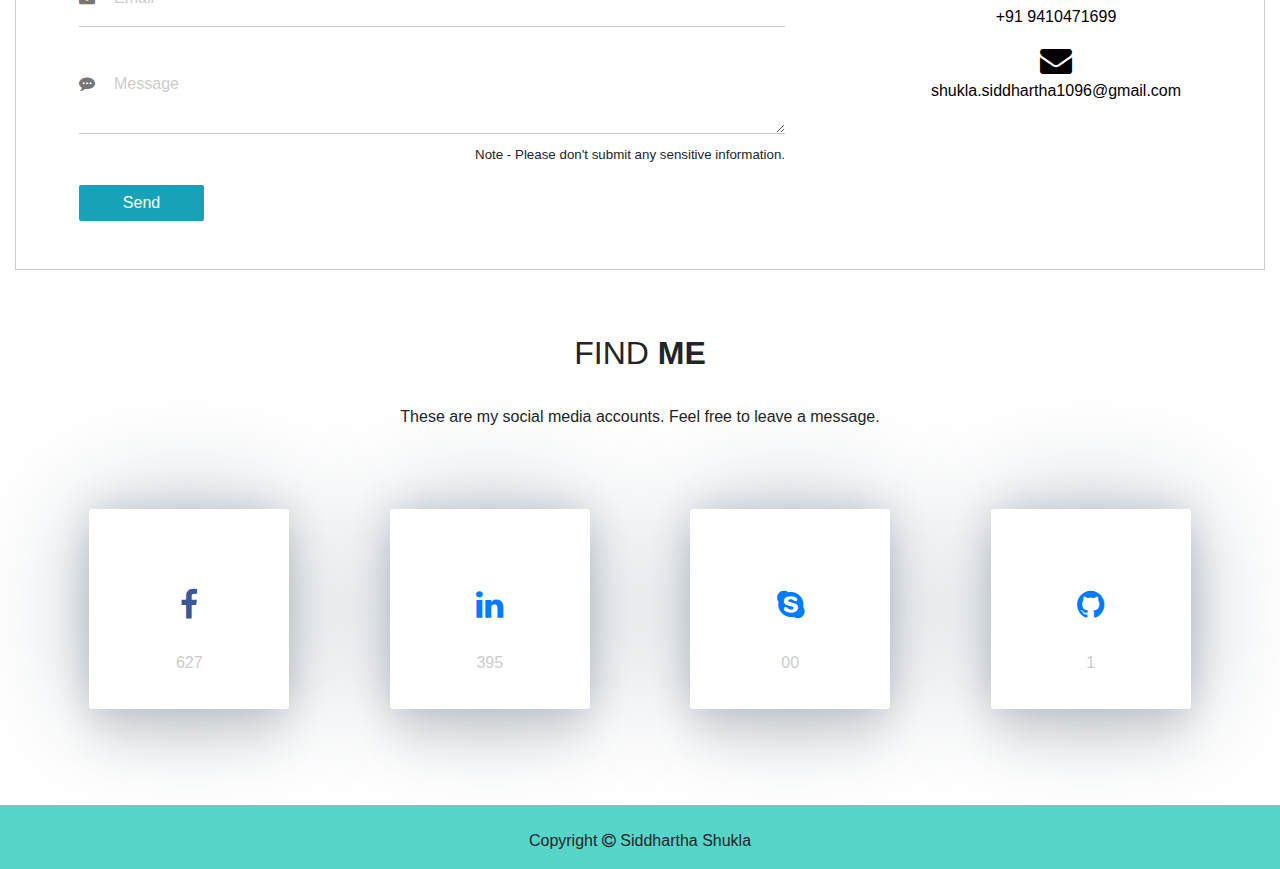
==== commit 6b825b3e: "Update index.html" ====
--- a/index.html
+++ b/index.html
@@ -206,39 +206,42 @@
         <div class="container-fluid">
             <!-- Education Projects -->
             <section id="education" class="section pt-5">
-                <h2 class="text-uppercase text-center pt-2 font-weight-heading wow fadeInDown" data-wow-delay="0.2s">my <strong>education</strong></h2>
+                <h2 class="text-uppercase text-center pt-2 font-weight-heading animated" style="visibility: visible;-webkit-animation-delay: 0.2s; -moz-animation-delay: 0.2s; animation-delay: 0.2s;">my <strong>education</strong></h2>
                 <div class="row m-0 p-0 pt-4 pb-4">
                     <div class="offset-md-2 col-md-8">
                         <p class="text-center w-responsive mx-auto">"An investment in knowledge pays the best interest" ~ Benjamin Franklin</p>
                         <p class="text-center w-responsive mx-auto"></p>
                     </div>
                 </div>
-                <div class="row text-center wow flipInX mx-md-5 mx-1 mb-4" data-wow-delay="0.4s">
+                <div class="row text-center mx-md-5 mx-1 mb-4 animated" style="visibility: visible;-webkit-animation-delay: 0.4s; -moz-animation-delay: 0.4s; animation-delay: 0.4s;">
                     <!-- Card-1 -->
                     <div class="col-12 col-md-8 mb-5 mx-auto">
-                        <div class="card card-color">
-                            <div class="container pt-4 px-5">
+                        <div class="card">
+                            <div class="container pt-4 px-5 py-4">
                                 <p class="font-weight-light text-uppercase mb-2"><b>Jaypee University of Engineering and Technology Guna (M.P.)</b></p>
                                 <p><i class="fa fa-calendar fa-fw"></i> 2014-2018</p>
                                 <p>Bachelor Degree (B.Tech)</p>
-                                <hr>
-                            </div>
-
-                            <div class="container px-5">
+                                
+                            </div>
+						</div>
+						<div class="card my-5">
+                            <div class="container px-4 py-4">
                                 <p class="font-weight-light text-uppercase mb-2"><b>DPS Kalyanpur, Kanpur (U.P.)</b></p>
                                 <p><i class="fa fa-calendar fa-fw"></i> 2012 - 2013</p>
-                                <p>Senior Secondary Examination (CBSE) </p>
-                                <hr>
-                            </div>
-                            <div class="container px-5">
+                                <p class="">Senior Secondary Examination (CBSE) </p>
+							</div>
+						</div>
+						<div class="card">
+                            <div class="container px-5 py-4">
                                 <p class="font-weight-light text-uppercase mb-2"><b>DPS Kalyanpur, Kanpur (U.P.)</b></p>
                                 <p><i class="fa fa-calendar fa-fw"></i> 2010 - 2011</p>
-                                <p>Higher Secondary Examination (CBSE) </p><br>
-                            </div>
-                        </div>
-                    </div>
-                </div>
-        </div>
+                                <p>Higher Secondary Examination (CBSE) </p>
+                            </div>
+                        </div>
+                    </div>
+                </div>
+        </section>
+		</div>
 
         <div class="container-fluid skills-background">
             <!-- Section Projects -->
@@ -465,26 +468,26 @@
         <div class="container-fluid">
             <!-- Section social media -->
             <section id="social" class="section pt-4 px-4">
-                <h2 class="text-uppercase text-center font-weight-heading wow fadeInDown" data-wow-delay="0.2s">Find <strong>me</strong></h2>
+                <h2 class="text-uppercase text-center font-weight-heading wow fadeInDown animated" data-wow-delay="0.2s" style="visibility: visible;-webkit-animation-delay: 0.2s; -moz-animation-delay: 0.2s; animation-delay: 0.2s;">Find <strong>me</strong></h2>
                 <div class="row m-0 p-0 py-4">
                     <div class="offset-md-2 col-md-8">
                         <p class="text-center w-responsive mx-auto">These are my social media accounts. Feel free to leave a message. </p>
                     </div>
                 </div>
-                <div class="row social text-center p-0 m-0 px-md-5 mx-md-5 px-3 mx-1">
-                    <a class="fb text-center pull-left m-4" href="https://www.facebook.com/siddhartha.shukla.967806" target="_blank">
+                <div class="row social text-center mx-auto">
+                    <a class="fb text-md-center pull-left md-4 mb-md-5 mx-auto" href="https://www.facebook.com/siddhartha.shukla.967806" target="_blank">
                         <div class="social-front"><i class="fa fa-facebook"></i><span class="count facebook">627</span></div>
                         <div class="social-behind text-right text-uppercase">Let's be Friends</div>
                     </a>
-                    <a class="tw text-center pull-left m-4 ml-lg-5" href="https://www.linkedin.com/in/siddhartha-shukla-61a7b2143/" target="_blank">
+                    <a class="tw text-md-center pull-left md-4 mb-md-5 mx-auto" href="https://www.linkedin.com/in/siddhartha-shukla-61a7b2143/" target="_blank">
                         <div class="social-front"><i class="fa fa-linkedin"></i><span class="count twitter">395</span></div>
                         <div class="social-behind text-uppercase">FOLLOW</div>
                     </a>
-                    <a class="tw text-center pull-left m-4 ml-lg-5" href="skype:live:cool.dudesid000?chat">
+                    <a class="tw text-md-center pull-left md-4 mb-md-5 mx-auto" href="skype:live:cool.dudesid000?chat">
                         <div class="social-front"><i class="fa fa-skype"></i><span class="count instagram">00</span></div>
                         <div class="social-behind  text-uppercase">CHAT</div>
                     </a>
-                    <a class="ig text-center pull-left m-4 ml-lg-5" href="https://github.com/siddhartha-shukla" style="text-decoration: none" target="_blank">
+                    <a class="ig text-md-center pull-left md-4 mb-md-5 mx-auto" href="https://github.com/siddhartha-shukla" style="text-decoration: none" target="_blank">
                         <div class="social-front"><i class="fa fa-github"></i><span class="count twitter">1</span></div>
                         <div class="social-behind text-left text-uppercase">Need Something</div>
                     </a>
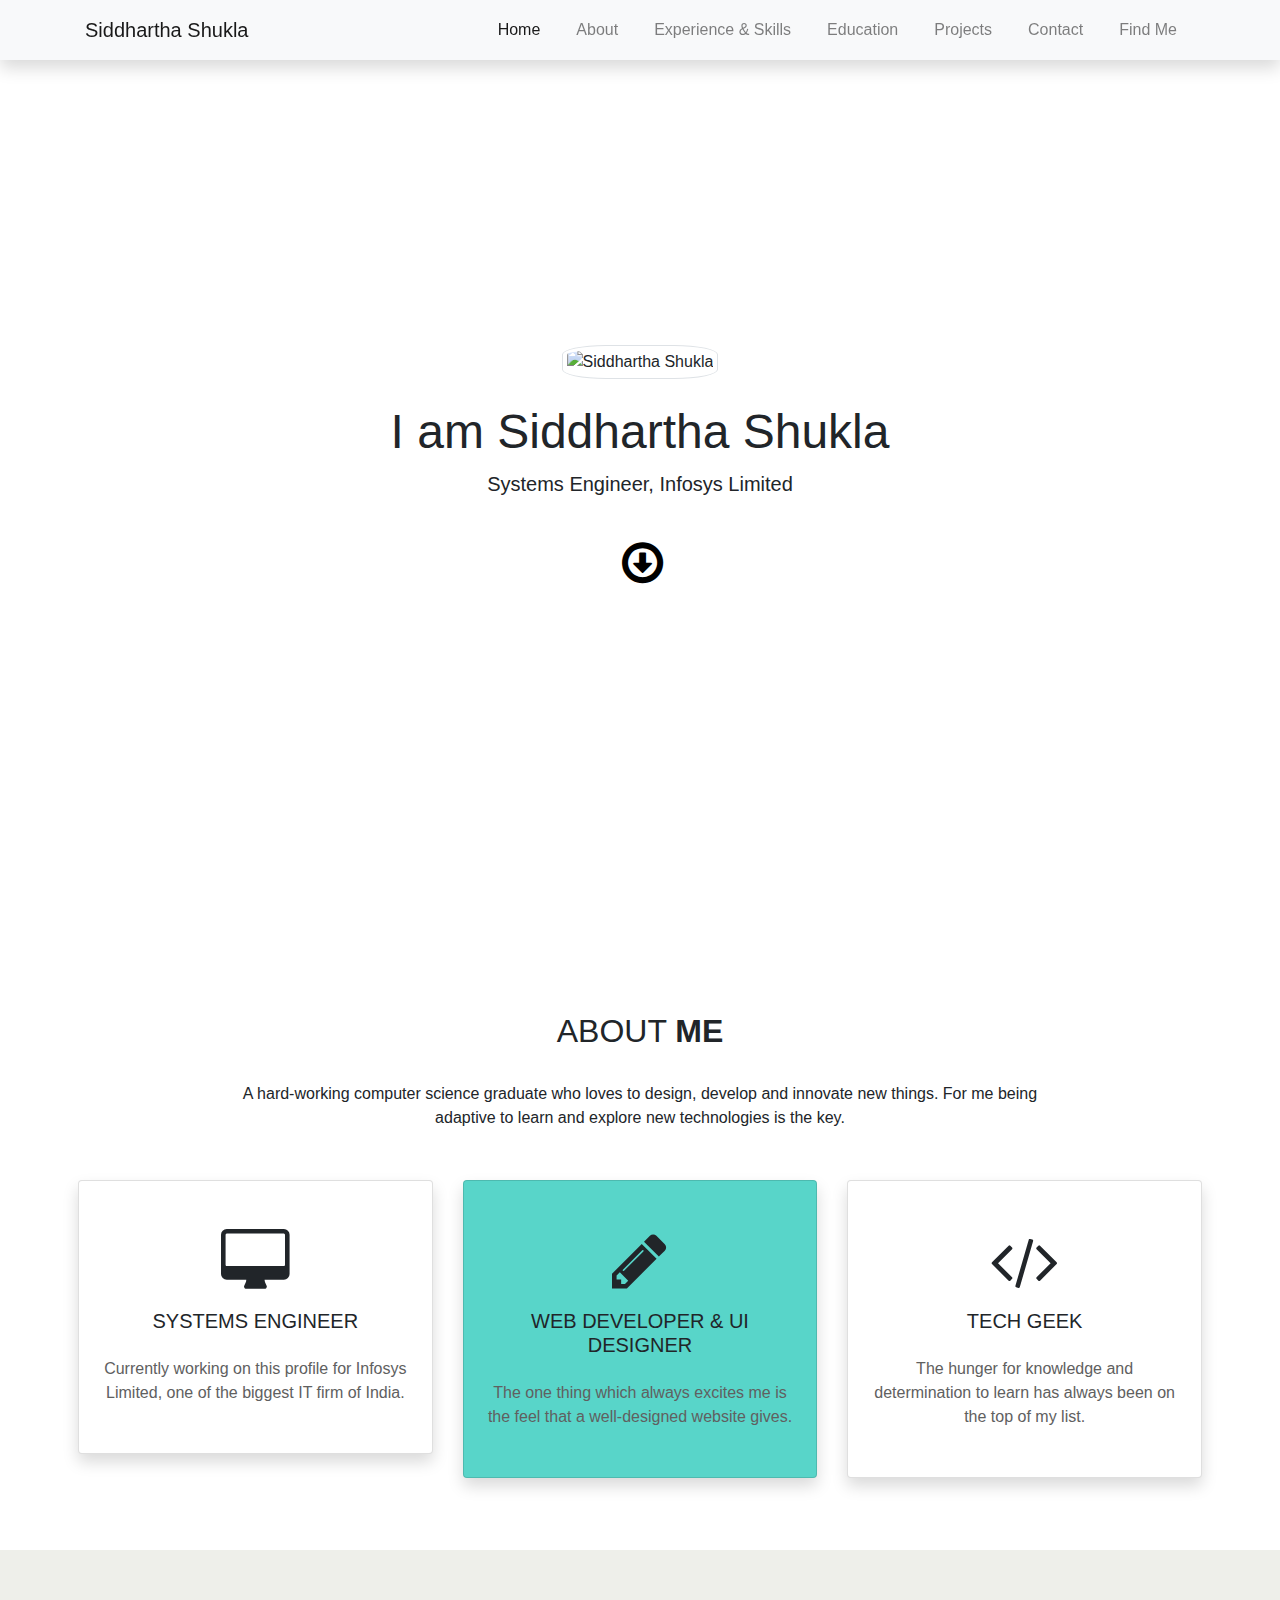
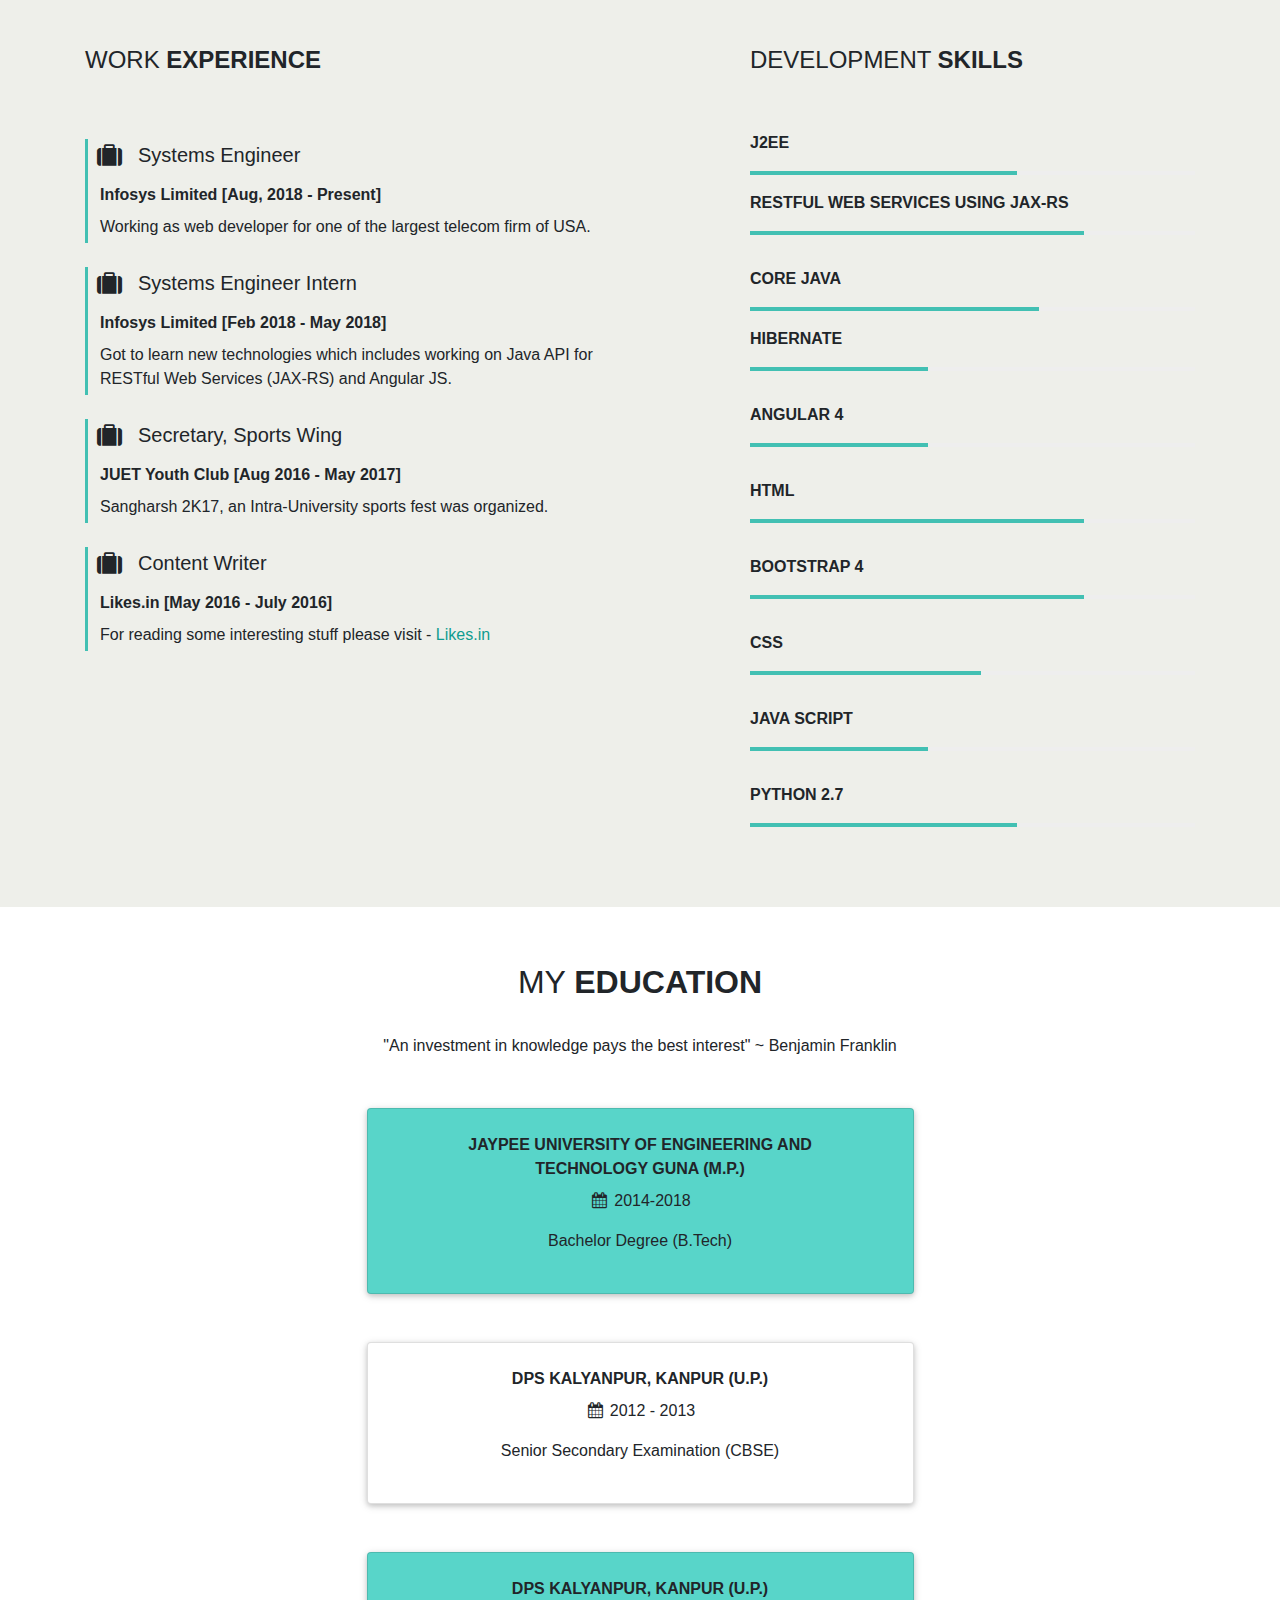
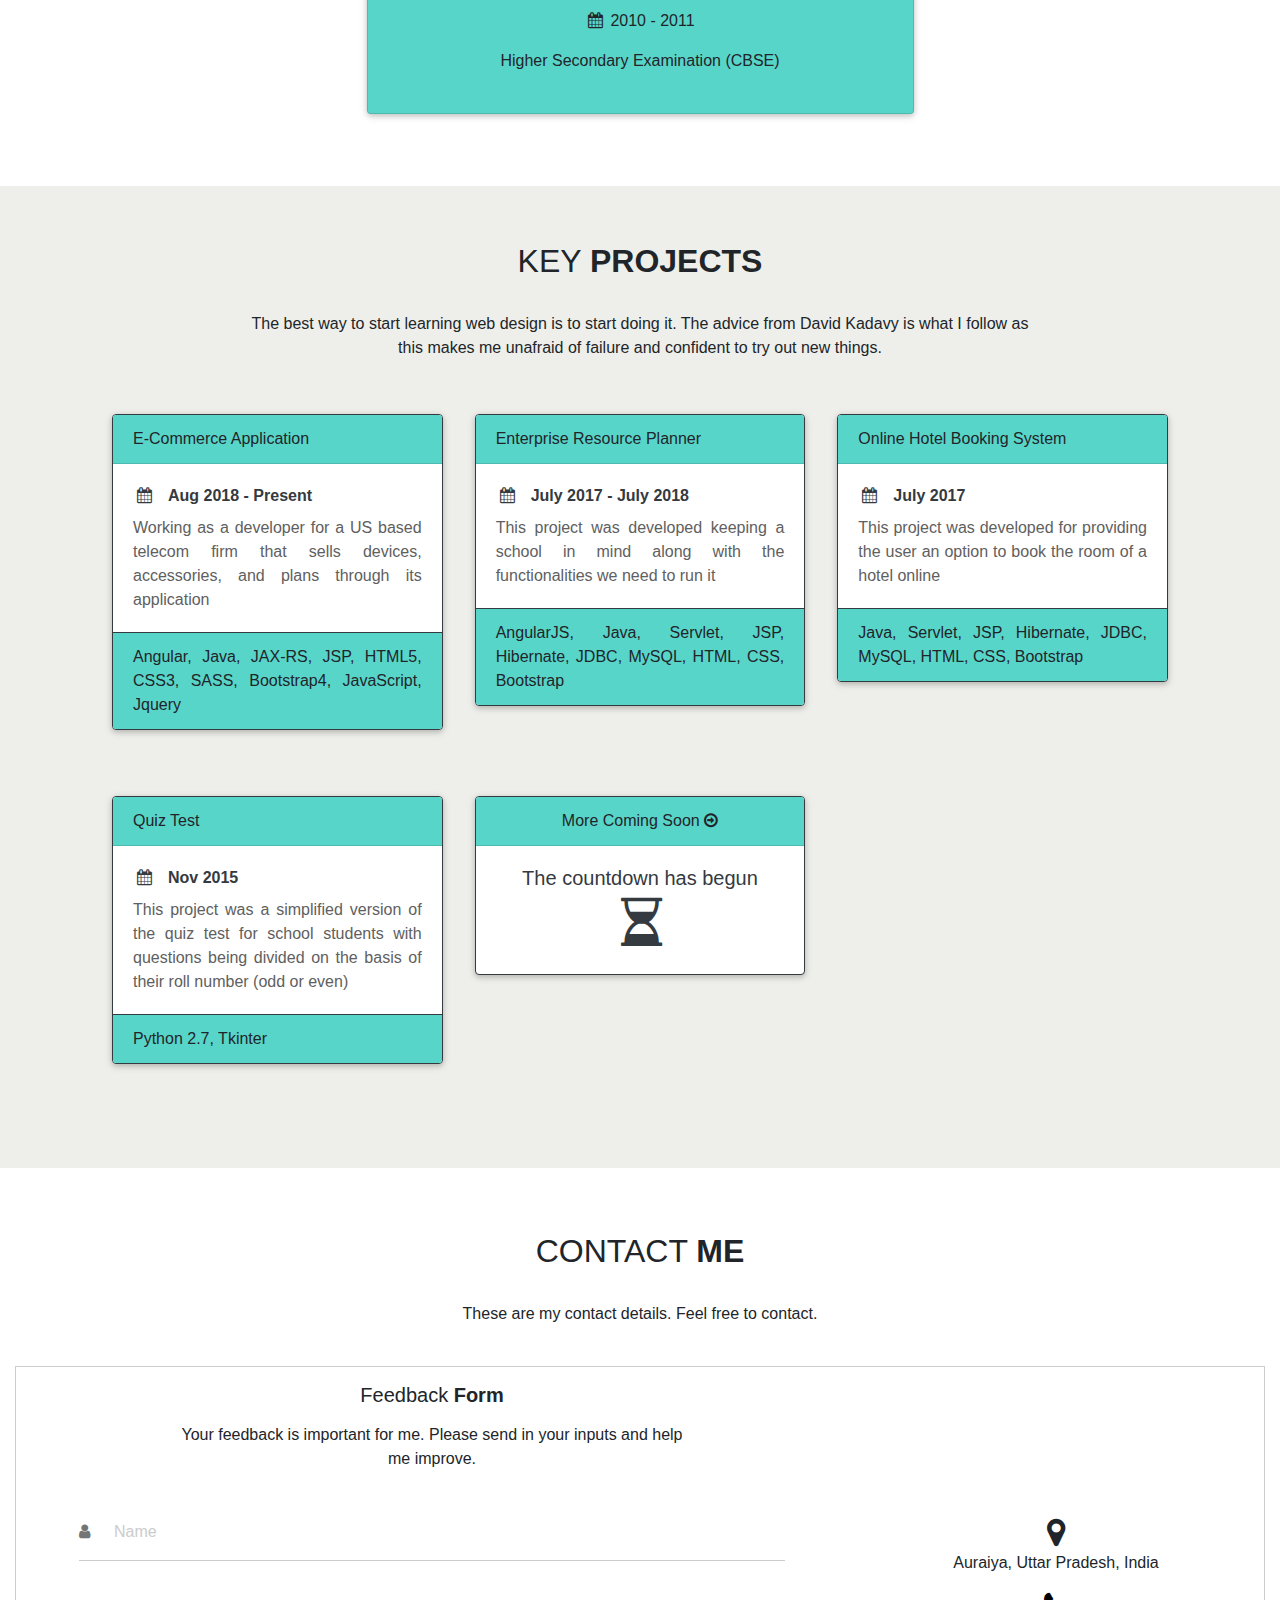
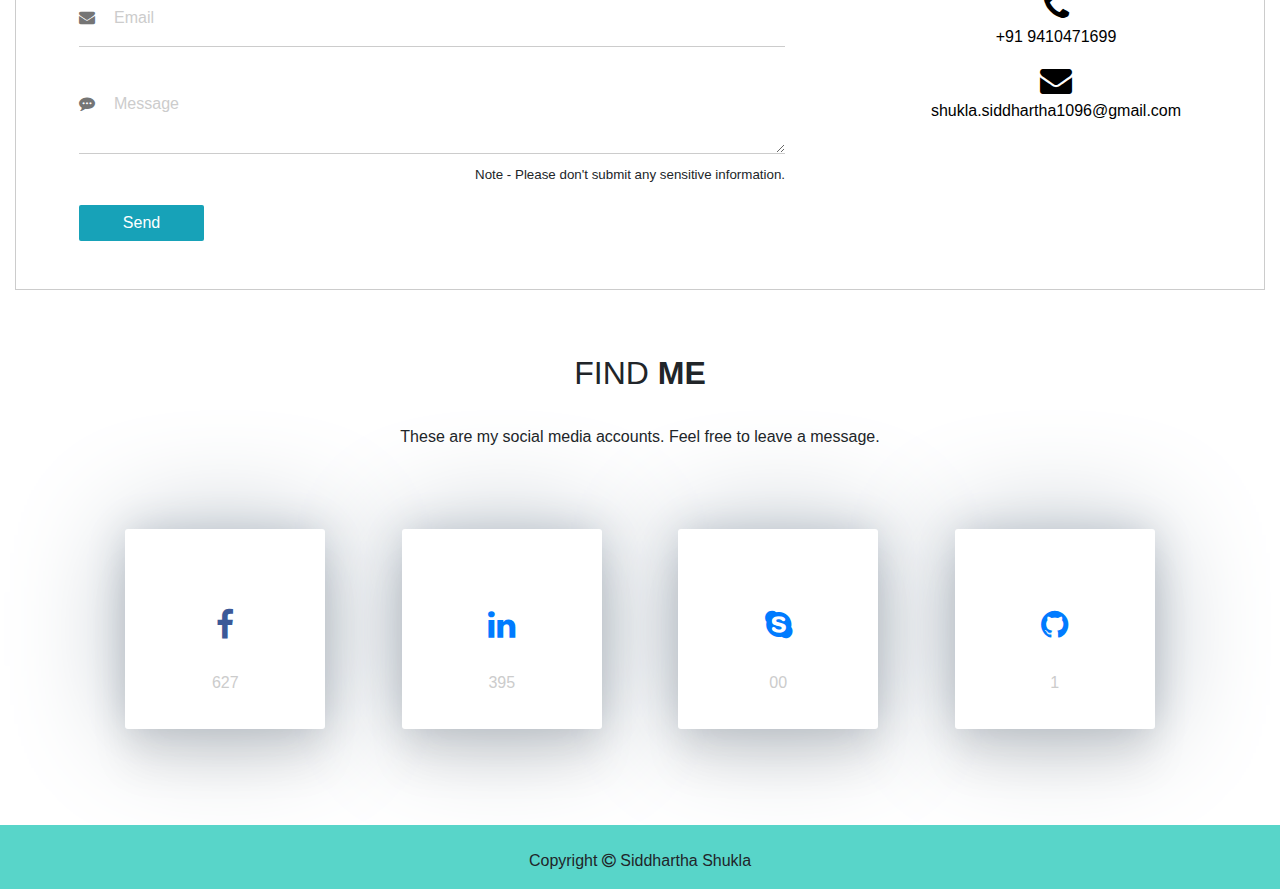
==== commit cce9d7fe: "Update index.html" ====
--- a/index.html
+++ b/index.html
@@ -1,9 +1,10 @@
 <!DOCTYPE html>
 <html>
+
     <head>
         <meta charset="utf-8" />
         <meta name="viewport" content="width=device-width, initial-scale=1" />
-        <link rel="stylesheet" href="https://cdnjs.cloudflare.com/ajax/libs/font-awesome/4.7.0/css/font-awesome.min.css">  
+        <link rel="stylesheet" href="https://cdnjs.cloudflare.com/ajax/libs/font-awesome/4.7.0/css/font-awesome.min.css">
         <link rel="stylesheet" href="css/socialmedia.css">
         <link rel="stylesheet" href="css/animate.css">
         <link rel="stylesheet" href="css/styles.css">
@@ -15,6 +16,7 @@
         <script src="https://stackpath.bootstrapcdn.com/bootstrap/4.3.1/js/bootstrap.min.js" integrity="sha384-JjSmVgyd0p3pXB1rRibZUAYoIIy6OrQ6VrjIEaFf/nJGzIxFDsf4x0xIM+B07jRM" crossorigin="anonymous"></script>
         <title>Siddhartha Shukla</title>
     </head>
+
     <body>
         <!-- Navigation -->
         <nav class="navbar navbar-expand-lg navbar-light bg-light shadow fixed-top">
@@ -58,11 +60,13 @@
             <div class="container h-100">
                 <div class="row h-100 align-items-center mt-5">
                     <div class="col-12 text-center wow fadeIn">
-                        <img src="images/myimage.jpg" class="img-thumbnail circle-image wow rollIn" data-wow-delay="0.4s" alt="Siddhartha Shukla" width="304" height="236"/>
+                        <img src="images/myimage.jpg" class="img-thumbnail circle-image wow rollIn" data-wow-delay="0.4s" alt="Siddhartha Shukla" width="304" height="236" />
                         <h1 class="font-weight-light header-font wow fadeIn pt-4" data-wow-delay="0.4s">I am Siddhartha Shukla</h1>
                         <p class="lead mb-4">Systems Engineer, Infosys Limited</p>
-                        <a class="nav-link" href="#about" style="color:black;"><p class="font-weight-light ml-1 mb-2 pt-2 pb-5">
-                                <i class="fa fa-3x fa-arrow-circle-o-down"></i></p></a>
+                        <a class="nav-link" href="#about" style="color:black;">
+                            <p class="font-weight-light ml-1 mb-2 pt-2 pb-5">
+                                <i class="fa fa-3x fa-arrow-circle-o-down"></i></p>
+                        </a>
                     </div>
                 </div>
             </div>
@@ -122,33 +126,33 @@
                                 <h4 class="text-center text-uppercase mb-5 pb-3 mt-4 wow fadeIn font-weight-heading" data-wow-delay="0.2s">Work <strong>experience</strong></h4>
                             </div>
                             <div class="left-border mb-4 px-2 py-1">
-                                <div class="row px-2 px-lg-0"> 
+                                <div class="row px-2 px-lg-0">
                                     <i class="fa fa-suitcase bag-icon mb-1 mr-3 ml-3" aria-hidden="true"></i>
-                                    <h5 class="font-weight-text mb-3 px-1 px-lg-0">Systems Engineer</h5> 
+                                    <h5 class="font-weight-text mb-3 px-1 px-lg-0">Systems Engineer</h5>
                                 </div>
                                 <p class="font-weight-date ml-1 mb-2">Infosys Limited [Aug, 2018 - Present] </p>
                                 <p class="mb-0 ml-1">Working as web developer for one of the largest telecom firm of USA. </p>
                             </div>
                             <div class="left-border px-2 py-1 mb-4">
-                                <div class="row px-2 px-lg-0"> 
+                                <div class="row px-2 px-lg-0">
                                     <i class="fa fa-suitcase bag-icon mb-1 mr-3 ml-3" aria-hidden="true"></i>
-                                    <h5 class="font-weight-text mb-3 px-1 px-lg-0">Systems Engineer Intern</h5> 
+                                    <h5 class="font-weight-text mb-3 px-1 px-lg-0">Systems Engineer Intern</h5>
                                 </div>
                                 <p class="font-weight-date ml-1 mb-2">Infosys Limited [Feb 2018 - May 2018]</p>
-                                <p class="mb-0 ml-1">Got to learn new technologies which includes working on Java API for RESTful Web Services (JAX-RS) and Angular JS. 
+                                <p class="mb-0 ml-1">Got to learn new technologies which includes working on Java API for RESTful Web Services (JAX-RS) and Angular JS.
                             </div>
                             <div class="left-border px-2 py-1 mb-4">
-                                <div class="row px-2 px-lg-0"> 
+                                <div class="row px-2 px-lg-0">
                                     <i class="fa fa-suitcase bag-icon mb-1 mr-3 ml-3" aria-hidden="true"></i>
-                                    <h5 class="font-weight-text mb-3 px-1 px-lg-0">Secretary, Sports Wing</h5> 
+                                    <h5 class="font-weight-text mb-3 px-1 px-lg-0">Secretary, Sports Wing</h5>
                                 </div>
                                 <p class="font-weight-date ml-1 mb-2">JUET Youth Club [Aug 2016 - May 2017]</p>
                                 <p class="mb-0 ml-1">Sangharsh 2K17, an Intra-University sports fest was organized.</p>
                             </div>
                             <div class="mt-1 left-border mb-4 px-2 py-1 mb-4">
-                                <div class="row px-2 px-lg-0"> 
+                                <div class="row px-2 px-lg-0">
                                     <i class="fa fa-suitcase bag-icon mb-1 mr-3 ml-3" aria-hidden="true"></i>
-                                    <h5 class="font-weight-text mb-3 px-1 px-lg-0">Content Writer</h5> 
+                                    <h5 class="font-weight-text mb-3 px-1 px-lg-0">Content Writer</h5>
                                 </div>
                                 <p class="font-weight-date ml-1 mb-2">Likes.in [May 2016 - July 2016] </p>
                                 <p class="mb-0 ml-1">For reading some interesting stuff please visit - <a href="http://likes.in/author/siddharth-shukla/" target="_blank" style="text-decoration: none; color:#0f9c90;">Likes.in</a></p>
@@ -215,33 +219,33 @@
                 </div>
                 <div class="row text-center mx-md-5 mx-1 mb-4 animated" style="visibility: visible;-webkit-animation-delay: 0.4s; -moz-animation-delay: 0.4s; animation-delay: 0.4s;">
                     <!-- Card-1 -->
-                    <div class="col-12 col-md-8 mb-5 mx-auto">
-                        <div class="card">
+                    <div class="col-12 col-md-6 mb-5 mx-auto">
+                        <div class="card wow fadeInLeft card-color radius-0" data-wow-delay="0.4s">
                             <div class="container pt-4 px-5 py-4">
-                                <p class="font-weight-light text-uppercase mb-2"><b>Jaypee University of Engineering and Technology Guna (M.P.)</b></p>
+                                <p class="font-weight-text text-uppercase mb-2"><b>Jaypee University of Engineering and Technology Guna (M.P.)</b></p>
                                 <p><i class="fa fa-calendar fa-fw"></i> 2014-2018</p>
                                 <p>Bachelor Degree (B.Tech)</p>
-                                
-                            </div>
-						</div>
-						<div class="card my-5">
+
+                            </div>
+                        </div>
+                        <div class="card my-5 wow fadeInRight radius-0" data-wow-delay="0.4s">
                             <div class="container px-4 py-4">
-                                <p class="font-weight-light text-uppercase mb-2"><b>DPS Kalyanpur, Kanpur (U.P.)</b></p>
+                                <p class="font-weight-text text-uppercase mb-2"><b>DPS Kalyanpur, Kanpur (U.P.)</b></p>
                                 <p><i class="fa fa-calendar fa-fw"></i> 2012 - 2013</p>
                                 <p class="">Senior Secondary Examination (CBSE) </p>
-							</div>
-						</div>
-						<div class="card">
+                            </div>
+                        </div>
+                        <div class="card card-color wow fadeInLeft radius-0" data-wow-delay="0.4s">
                             <div class="container px-5 py-4">
-                                <p class="font-weight-light text-uppercase mb-2"><b>DPS Kalyanpur, Kanpur (U.P.)</b></p>
+                                <p class="font-weight-text text-uppercase mb-2"><b>DPS Kalyanpur, Kanpur (U.P.)</b></p>
                                 <p><i class="fa fa-calendar fa-fw"></i> 2010 - 2011</p>
                                 <p>Higher Secondary Examination (CBSE) </p>
                             </div>
                         </div>
                     </div>
                 </div>
-        </section>
-		</div>
+            </section>
+        </div>
 
         <div class="container-fluid skills-background">
             <!-- Section Projects -->
@@ -254,97 +258,61 @@
                 </div>
                 <div class="row wow fadeIn mt-4" data-wow-delay="0.4s">
                     <div class="col-md-12 mb-5 m-0 p-0">
-                        <div class="row text-center wow fadeIn mx-md-5 mx-1 px-5" data-wow-delay="0.4s">
+                        <div class="row wow fadeIn mx-md-5 mx-1 px-5" data-wow-delay="0.4s">
                             <div class="col-md-4 mb-5 mb-md-3 m-0 p-0 px-md-3">
-                                <div class="father">
-                                    <div class="project-front card-image py-4">
-                                        <div class="card-body">
-                                            <h5 class="font-weight-text text-white pt-4 mt-5">Web Development*</h5>
-                                            <p class="font-weight-date ml-1 mb-2 text-white pt-2 pb-5">
+                                <div class="card border-dark mb-3">
+                                    <div class="card-header font-weight-text card-color header-border radius-0">E-Commerce Application</div>
+                                    <div class="card-body text-dark">
+                                        <p class="font-weight-date ml-1 mb-2">
                                                 <i class="fa fa-calendar"></i>&emsp;Aug 2018 - Present </p>
-                                        </div>
-                                        <p class="ml-1 mb-2 text-white py-2">*for a telecom firm of USA </p>
+                                        <p class="card-text text-justify">Working as a developer for a US based telecom firm that sells devices, accessories, and plans through its application</p>
                                     </div>
-                                    <div class="project-back card-image py-4">
-                                        <div class="card-body">
-                                            <h5 class="font-weight-text text-white pt-4 mt-5">Technology Stack</h5>
-                                            <p class="font-weight-date ml-1 mb-2 text-white pt-1">AngularJS, Java, JAX-RS, JSP, HTML5, CSS3, SASS, Bootstrap4, JavaScript, Jquery</p>
-                                        </div>
+                                    <div class="card-footer card-color border-dark text-justify">Angular, Java, JAX-RS, JSP, HTML5, CSS3, SASS, Bootstrap4, JavaScript, Jquery</div>
+                                </div>
+                            </div>
+                            <div class="col-md-4 mb-5 mb-md-3 m-0 p-0 px-md-3">
+                                <div class="card border-dark mb-3">
+                                    <div class="card-header font-weight-text card-color header-border radius-0">Enterprise Resource Planner</div>
+                                    <div class="card-body text-dark">
+                                        <p class="font-weight-date ml-1 mb-2">
+                                                <i class="fa fa-calendar"></i>&emsp;July 2017 - July 2018 </p>
+                                        <p class="card-text text-justify">This project was developed keeping a school in mind along with the functionalities we need to run it</p>
                                     </div>
+                                    <div class="card-footer card-color border-dark text-justify">AngularJS, Java, Servlet, JSP, Hibernate, JDBC, MySQL, HTML, CSS, Bootstrap</div>
                                 </div>
                             </div>
                             <div class="col-md-4 mb-5 mb-md-3 m-0 p-0 px-md-3">
-                                <div class="father">
-                                    <div class="project-front card-image py-4">
-                                        <div class="card-body">
-                                            <h5 class="font-weight-text text-white pt-4 mt-5">Enterprise Resource Planner</h5>
-                                            <p class="font-weight-date ml-1 mb-2 text-white pt-2 pb-5">
-                                                <i class="fa fa-calendar"></i>&emsp;July 2017 - July 2018 </p>
-                                        </div>
+                                <div class="card border-dark mb-3">
+                                    <div class="card-header font-weight-text card-color header-border radius-0">Online Hotel Booking System</div>
+                                    <div class="card-body text-dark">
+                                        <p class="font-weight-date ml-1 mb-2">
+                                                <i class="fa fa-calendar"></i>&emsp;July 2017 </p>
+                                        <p class="card-text text-justify">This project was developed for providing the user an option to book the room of a hotel online</p>
                                     </div>
-                                    <div class="project-back card-image py-4">
-                                        <div class="card-body">
-                                            <p class="font-weight-date ml-1 mb-4 text-white pt-1">This project was developed keeping a school in mind along with the functionalities we need to run it.</p>
-                                            <h5 class="font-weight-text text-white">Technology Stack</h5>
-                                            <p class="font-weight-date ml-1 mb-2 text-white pt-1">AngularJS, Java, Servlet, JSP, Hibernate, JDBC, MySQL, HTML, CSS, Bootstrap  </p>
-                                        </div>
+                                    <div class="card-footer card-color border-dark text-justify">Java, Servlet, JSP, Hibernate, JDBC, MySQL, HTML, CSS, Bootstrap</div>
+                                </div>
+                            </div>
+                        </div>
+                        <!--row 2-->
+                        <div class="row wow fadeIn mx-md-5 mx-1 px-5 my-lg-4" data-wow-delay="0.4s">
+                            <div class="col-md-4 mb-5 mb-md-3 m-0 p-0 px-md-3">
+                                <div class="card border-dark mb-3">
+                                    <div class="card-header font-weight-text card-color header-border radius-0">Quiz Test</div>
+                                    <div class="card-body text-dark">
+                                        <p class="font-weight-date ml-1 mb-2">
+                                                <i class="fa fa-calendar"></i>&emsp;Nov 2015 </p>
+                                        <p class="card-text text-justify">This project was a simplified version of the quiz test for school students with questions being divided on the basis of their roll number (odd or even)</p>
                                     </div>
-                                </div>
-                            </div>
-                            <div class="col-md-4 mb-5 mb-md-3 m-0 p-0 px-md-3">
-                                <div class="father">
-                                    <div class="project-front card-image py-4">
-                                        <div class="card-body">
-                                            <h5 class="font-weight-text text-white pt-4 mt-5">Online Hotel Booking System</h5>
-                                            <p class="font-weight-date ml-1 mb-2 text-white pt-2 pb-5">
-                                                <i class="fa fa-calendar"></i>&emsp;July 2017 </p>
-                                        </div>
-                                    </div>
-                                    <div class="project-back card-image py-4">
-                                        <div class="card-body">
-                                            <p class="font-weight-date ml-1 mb-4 text-white pt-1">This project was developed for providing the user an option to book the room of a hotel online.</p>
-                                            <h5 class="font-weight-text text-white">Technology Stack</h5>
-                                            <p class="font-weight-date ml-1 mb-2 text-white pt-1">Java, Servlet, JSP, Hibernate, JDBC, MySQL, HTML, CSS, Bootstrap </p>
-                                        </div>
-                                    </div>
-                                </div>
-                            </div>
-                        </div>
-                        <!--row 2--> 
-                        <div class="row text-center wow fadeIn mx-md-5 mx-1 px-5 my-lg-4" data-wow-delay="0.4s">
-                            <div class="col-md-4 mb-5 mb-md-3 m-0 p-0 px-md-3">
-                                <div class="father">
-                                    <div class="project-front card-image1 py-4">
-                                        <div class="card-body">
-                                            <h5 class="font-weight-text text-white pt-4 mt-5">Quiz Test</h5>
-                                            <p class="font-weight-date ml-1 mb-2 text-white pt-2 pb-5">
-                                                <i class="fa fa-calendar"></i>&emsp;Nov 2015 </p>
-                                        </div>
-                                    </div>
-                                    <div class="project-back card-image1 py-4">
-                                        <div class="card-body">
-                                            <p class="font-weight-date ml-1 mb-4 text-white pt-1">This project was a simplified version of the quiz test for school students with questions being divided on the basis of their roll number (odd or even).</p>
-                                            <h5 class="font-weight-text text-white">Technology Stack</h5>
-                                            <p class="font-weight-date ml-1 mb-2 text-white pt-1">Python 2.7, Tkinter</p>
-                                        </div>
-                                    </div>
-                                </div>
-                            </div>
-                            <div class="col-md-4 mb-5 mb-md-3 m-0 p-0 px-md-3">
-                                <div class="father">
-                                    <div class="project-front card-image1 py-4">
-                                        <div class="card-body">
-                                            <h5 class="font-weight-text text-white pt-4 mt-5">More Coming Soon</h5>
-                                            <p class="font-weight-date ml-1 mb-2 text-white pt-2 pb-4">
-                                                <i class="fa fa-3x fa-arrow-circle-o-right "></i></p>
-                                        </div>
-                                    </div>
-                                    <div class="project-back card-image1 py-4">
-                                        <div class="card-body">
-                                            <h5 class="font-weight-text text-white pt-4 mt-5">The countdown has begun.</h5>
-                                            <p class="font-weight-date ml-1 mb-2 text-white pt-2 pb-4">
+                                    <div class="card-footer card-color border-dark text-justify">Python 2.7, Tkinter</div>
+                                </div>
+                            </div>
+                            <div class="col-md-4 mb-2 mb-md-3 m-0 p-0 px-md-3">
+                                <div class="card text-center border-dark mb-3">
+                                    <div class="card-header font-weight-text card-color header-border radius-0">More Coming Soon <i class="fa fa-1x fa-arrow-circle-o-right "></i></div>
+                                    <div class="card-body text-dark">
+                                         <h5 class="font-weight-text">The countdown has begun</h5>
+                                        <p class="font-weight-date ml-1 mb-2">
                                                 <i class="fa fa-3x fa-hourglass-half"></i></p>
-                                        </div>
                                     </div>
                                 </div>
                             </div>
@@ -370,13 +338,13 @@
                                 <p class="text-center w-responsive mx-auto">Your feedback is important for me. Please send in your inputs and help me improve.</p>
                             </div>
                         </div>
-                        <script type="text/javascript">var submitted = false;</script>
-                        <iframe name="hidden_iframe" id="hidden_iframe" style="display:none;" 
-                                onload="if (submitted) {
-                                            window.location = 'thankyou.html';
-                                        }"></iframe>
-                        <form class="form-wrap px-5" id="md-form" action="https://docs.google.com/forms/d/e/1FAIpQLScv2qqdGF4dlU5CRBn6UAp4Qs-aE7TU-9yhQAA8XrACRbUhHA/formResponse" 
-                              autocomplete="off" method="post" target="hidden_iframe" onsubmit="submitted = true;">
+                        <script type="text/javascript">
+                            var submitted = false;
+                        </script>
+                        <iframe name="hidden_iframe" id="hidden_iframe" style="display:none;" onload="if (submitted) {
+                                    window.location = 'thankyou.html';
+                                }"></iframe>
+                        <form class="form-wrap px-5" id="md-form" action="https://docs.google.com/forms/d/e/1FAIpQLScv2qqdGF4dlU5CRBn6UAp4Qs-aE7TU-9yhQAA8XrACRbUhHA/formResponse" autocomplete="off" method="post" target="hidden_iframe" onsubmit="submitted = true;">
                             <div class="input-wrap">
                                 <i class="fa fa-user icon-class"></i>
                                 <label for="a">Name</label>
@@ -474,7 +442,7 @@
                         <p class="text-center w-responsive mx-auto">These are my social media accounts. Feel free to leave a message. </p>
                     </div>
                 </div>
-                <div class="row social text-center mx-auto">
+                <div class="row social text-center mx-auto px-md-5">
                     <a class="fb text-md-center pull-left md-4 mb-md-5 mx-auto" href="https://www.facebook.com/siddhartha.shukla.967806" target="_blank">
                         <div class="social-front"><i class="fa fa-facebook"></i><span class="count facebook">627</span></div>
                         <div class="social-behind text-right text-uppercase">Let's be Friends</div>
@@ -498,4 +466,5 @@
             <div class="pt-4 font-weight-text">Copyright <i class="fa fa-copyright"></i> Siddhartha Shukla </div>
         </footer>
     </body>
-</html>
+
+</html>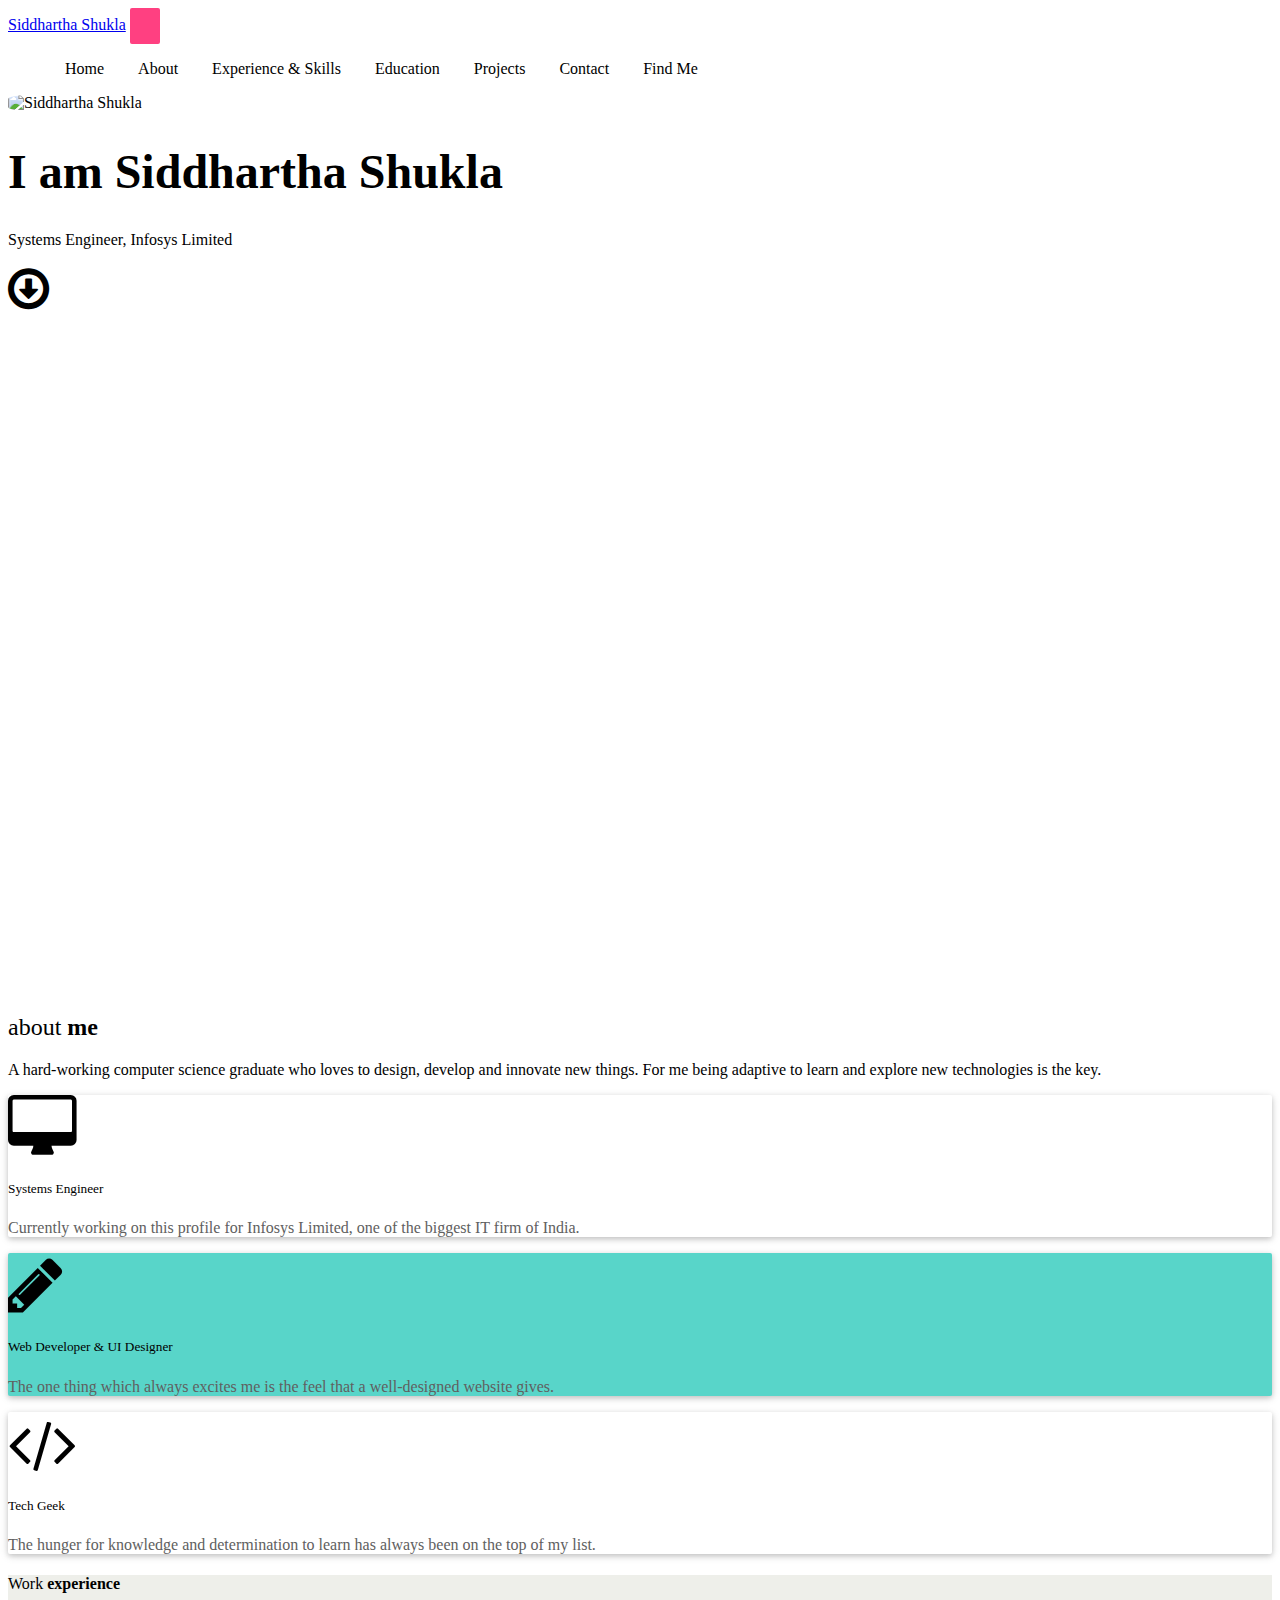
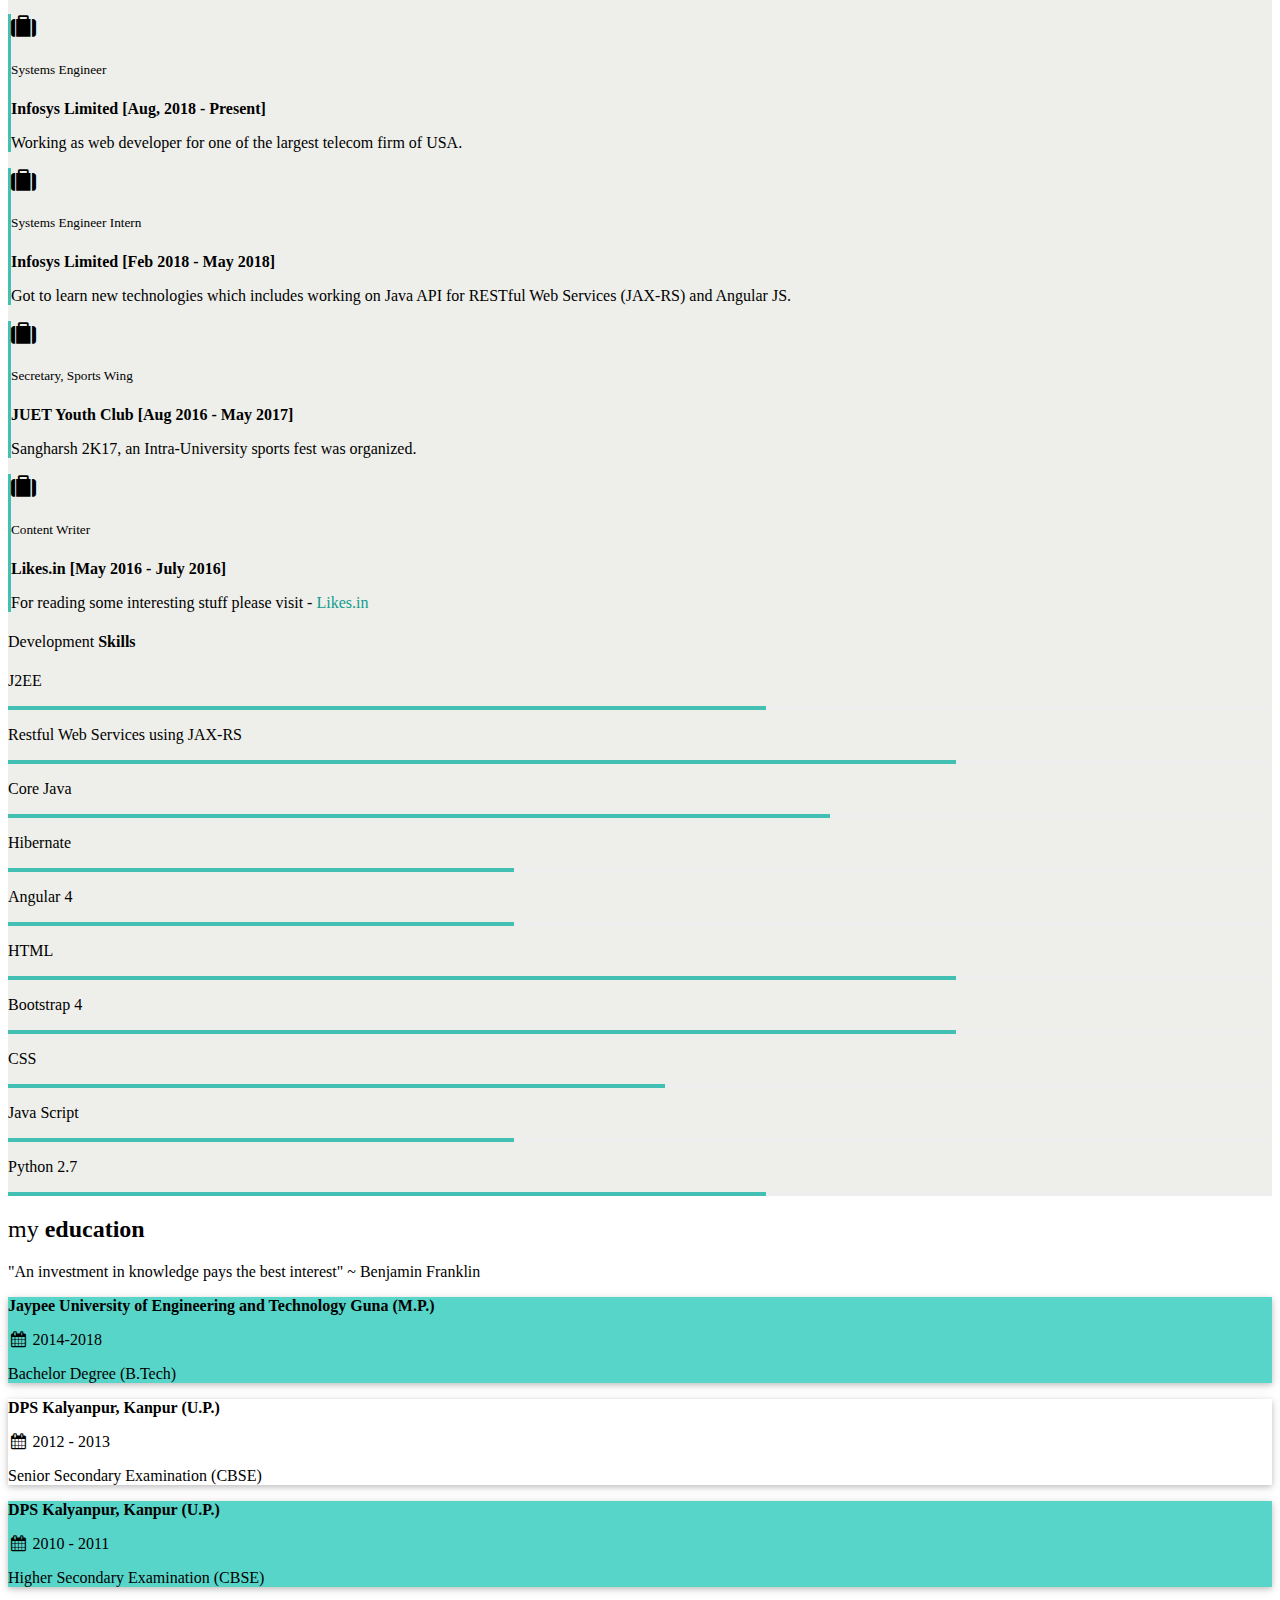
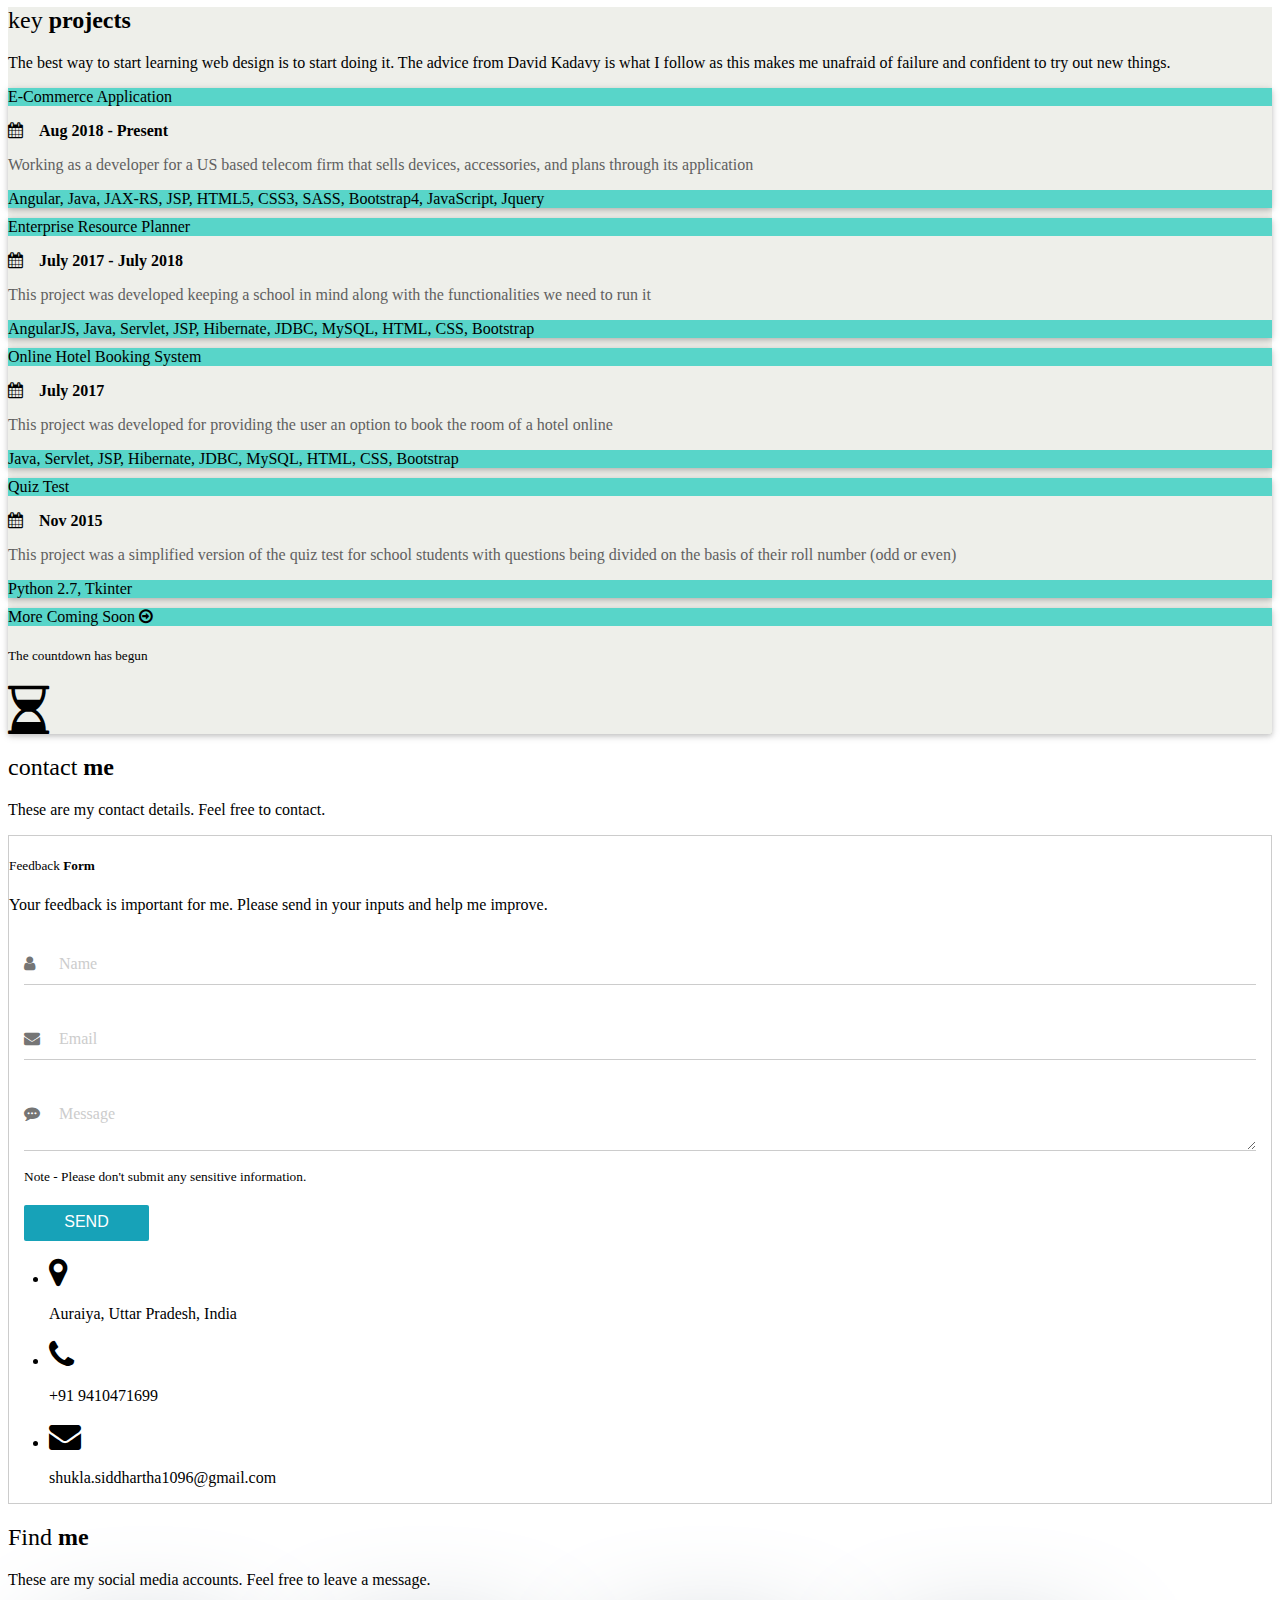
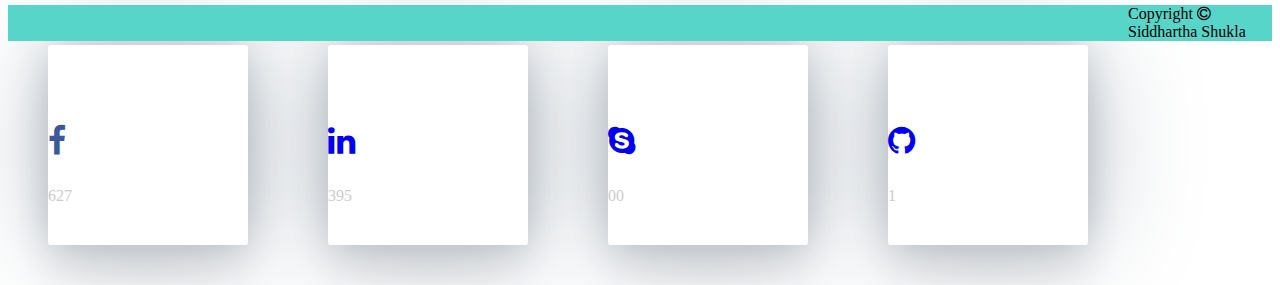
==== commit 0218381e: "Commiting Changes" ====
--- a/index.html
+++ b/index.html
@@ -8,12 +8,7 @@
         <link rel="stylesheet" href="css/socialmedia.css">
         <link rel="stylesheet" href="css/animate.css">
         <link rel="stylesheet" href="css/styles.css">
-        <link rel="stylesheet" href="css/style.css">
-        <script src="js/wow.js"></script>
-        <link rel="stylesheet" href="https://stackpath.bootstrapcdn.com/bootstrap/4.3.1/css/bootstrap.min.css" integrity="sha384-ggOyR0iXCbMQv3Xipma34MD+dH/1fQ784/j6cY/iJTQUOhcWr7x9JvoRxT2MZw1T" crossorigin="anonymous">
-        <script src="https://code.jquery.com/jquery-3.3.1.slim.min.js" integrity="sha384-q8i/X+965DzO0rT7abK41JStQIAqVgRVzpbzo5smXKp4YfRvH+8abtTE1Pi6jizo" crossorigin="anonymous"></script>
-        <script src="https://cdnjs.cloudflare.com/ajax/libs/popper.js/1.14.7/umd/popper.min.js" integrity="sha384-UO2eT0CpHqdSJQ6hJty5KVphtPhzWj9WO1clHTMGa3JDZwrnQq4sF86dIHNDz0W1" crossorigin="anonymous"></script>
-        <script src="https://stackpath.bootstrapcdn.com/bootstrap/4.3.1/js/bootstrap.min.js" integrity="sha384-JjSmVgyd0p3pXB1rRibZUAYoIIy6OrQ6VrjIEaFf/nJGzIxFDsf4x0xIM+B07jRM" crossorigin="anonymous"></script>
+        <link rel="stylesheet" href="css/bootstrap.css">
         <title>Siddhartha Shukla</title>
     </head>
 
@@ -235,7 +230,7 @@
                                 <p class="">Senior Secondary Examination (CBSE) </p>
                             </div>
                         </div>
-                        <div class="card card-color wow fadeInLeft radius-0" data-wow-delay="0.4s">
+                        <div class="card card-color wow radius-0">
                             <div class="container px-5 py-4">
                                 <p class="font-weight-text text-uppercase mb-2"><b>DPS Kalyanpur, Kanpur (U.P.)</b></p>
                                 <p><i class="fa fa-calendar fa-fw"></i> 2010 - 2011</p>
@@ -306,7 +301,7 @@
                                     <div class="card-footer card-color border-dark text-justify">Python 2.7, Tkinter</div>
                                 </div>
                             </div>
-                            <div class="col-md-4 mb-2 mb-md-3 m-0 p-0 px-md-3">
+                            <div class="col-md-4 mb-5 mb-md-3 m-0 p-0 px-md-3">
                                 <div class="card text-center border-dark mb-3">
                                     <div class="card-header font-weight-text card-color header-border radius-0">More Coming Soon <i class="fa fa-1x fa-arrow-circle-o-right "></i></div>
                                     <div class="card-body text-dark">
@@ -465,6 +460,9 @@
         <footer class="container-fluid text-center mt-5 m- p-0 pb-3 card-color">
             <div class="pt-4 font-weight-text">Copyright <i class="fa fa-copyright"></i> Siddhartha Shukla </div>
         </footer>
+        <script src="js/jquery-3.3.1.slim.min.js"></script>
+        <script src="js/popper.min.js"></script>
+        <script src="js/bootstrap.min.js"></script>
+        <script src="js/wow.js"></script>
     </body>
-
 </html>--- a/css/styles.css
+++ b/css/styles.css
@@ -428,7 +428,9 @@
 .small-font{
     font-size: smaller;
 }
-
+.radius-0{
+    border-radius: 0px !important;
+}
 /*css from https://codepen.io/Dreith/pen/OyRejE*/
 @media only screen and (min-width: 992px) {
     nav ul {
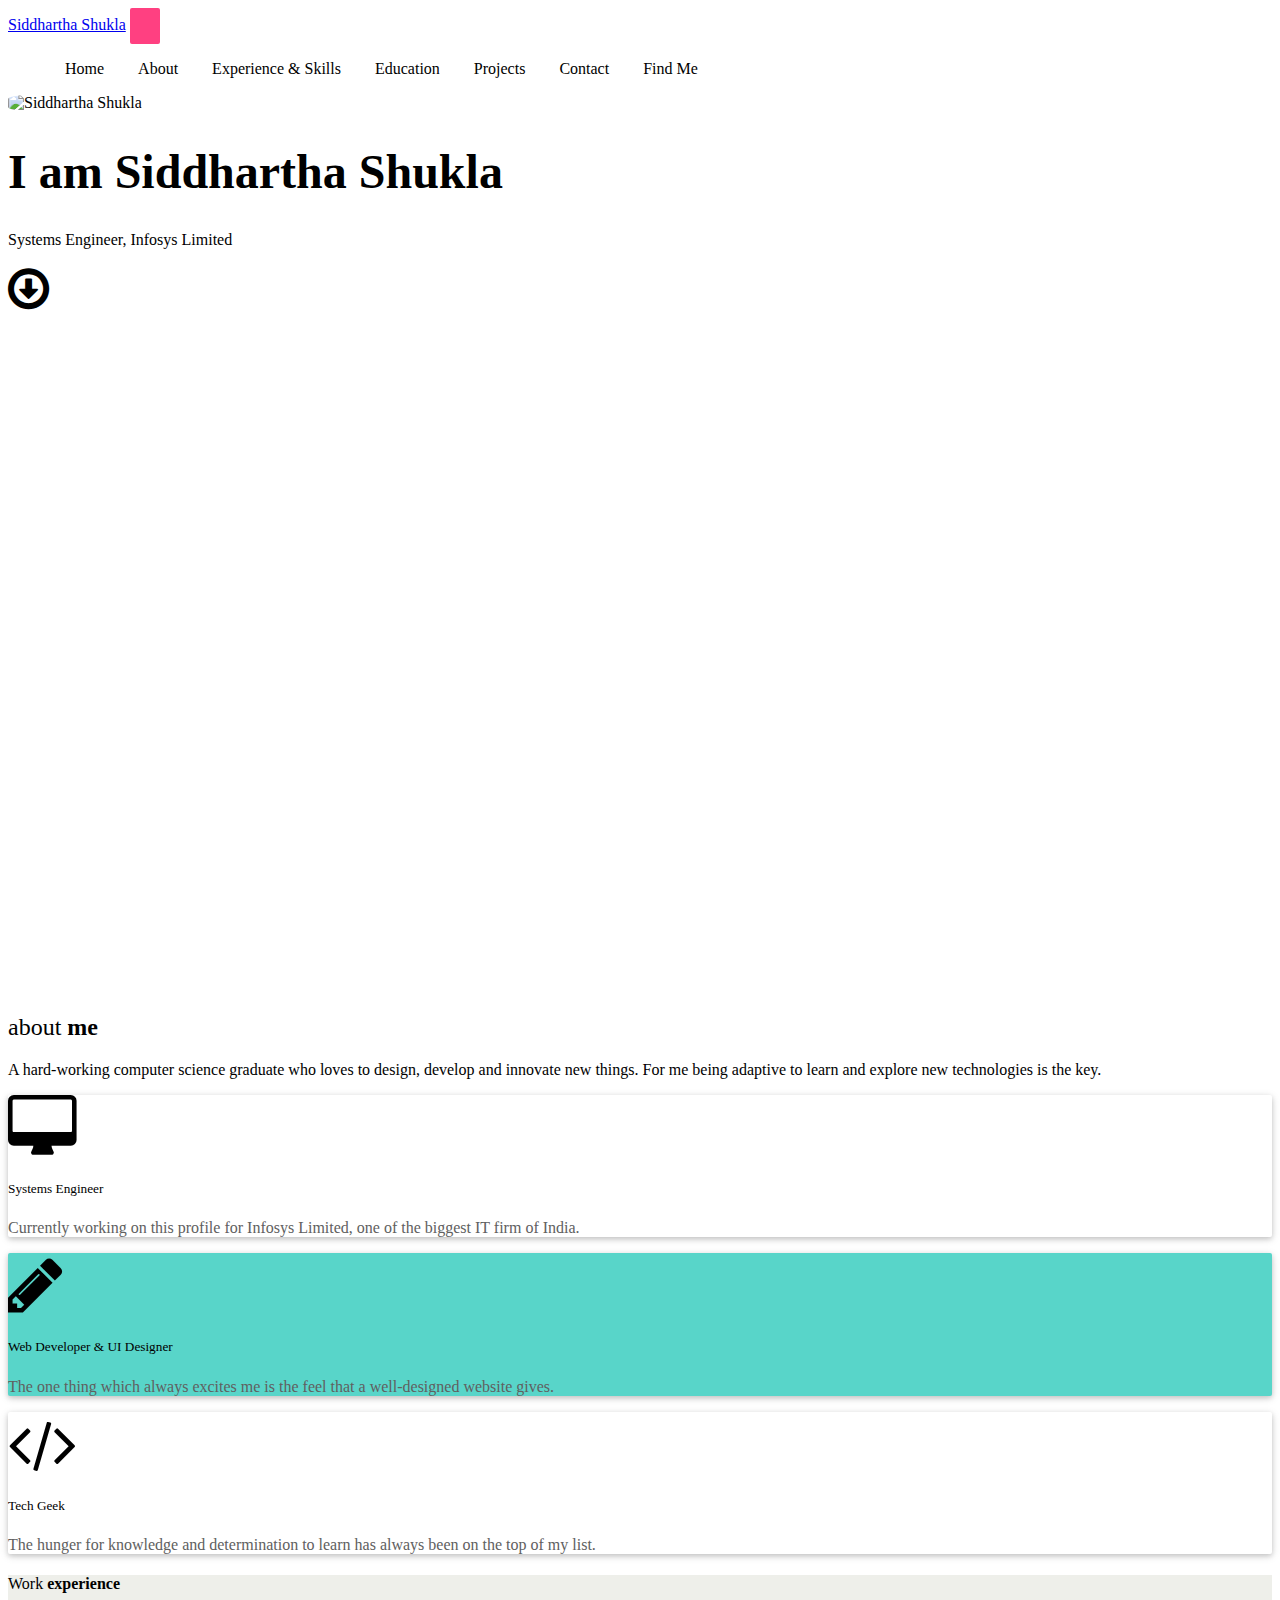
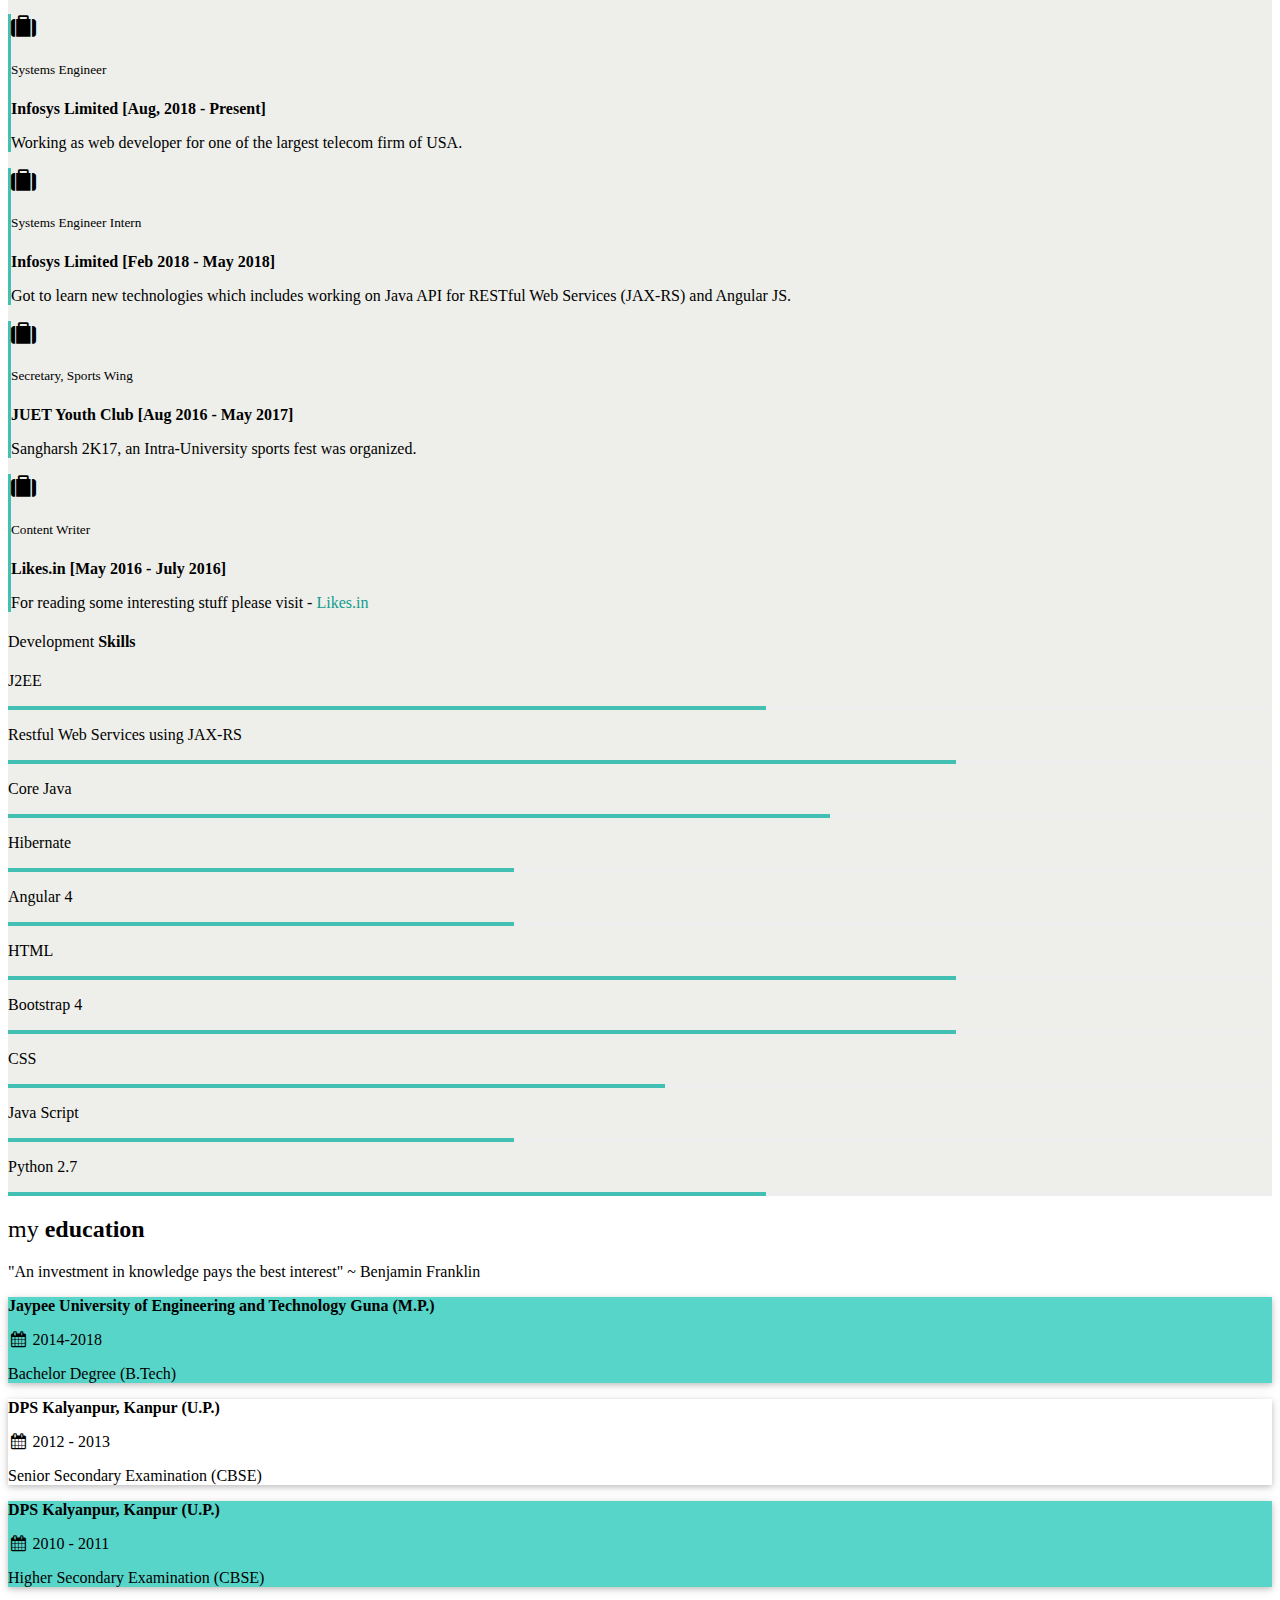
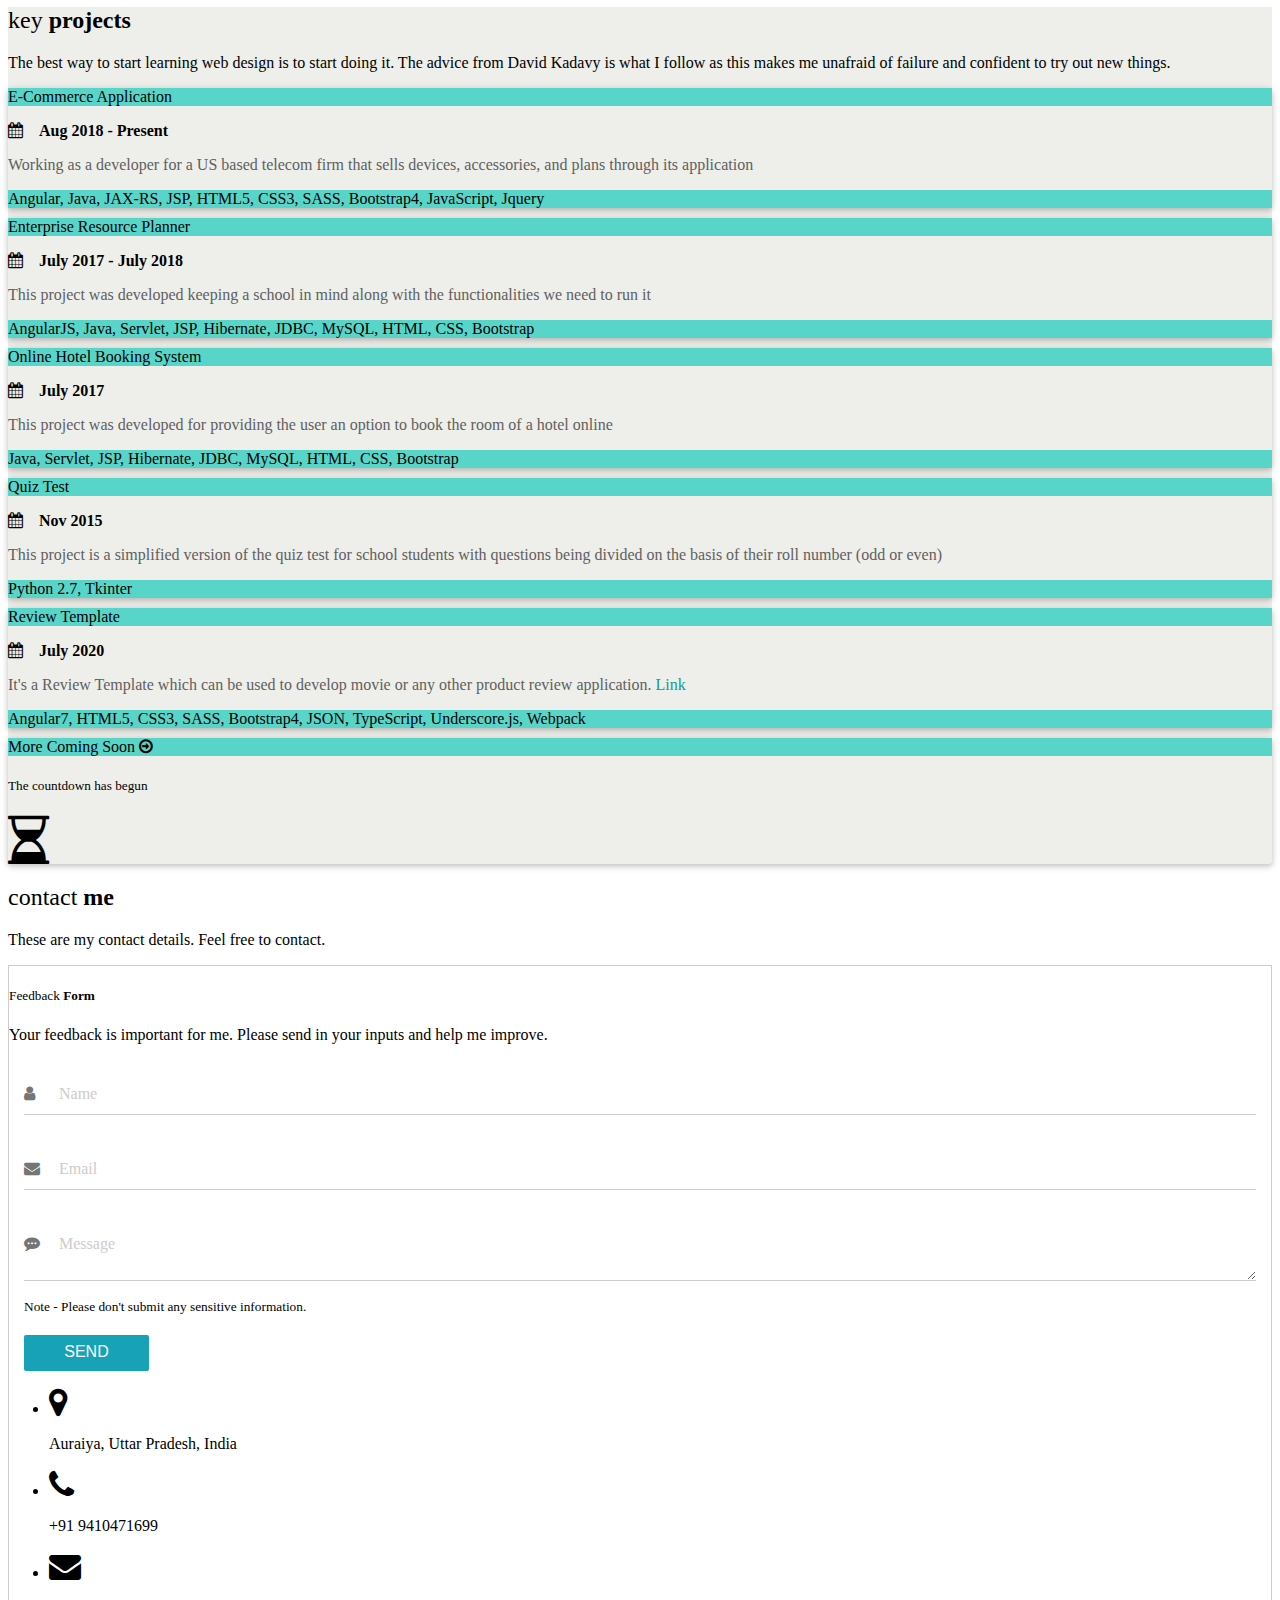
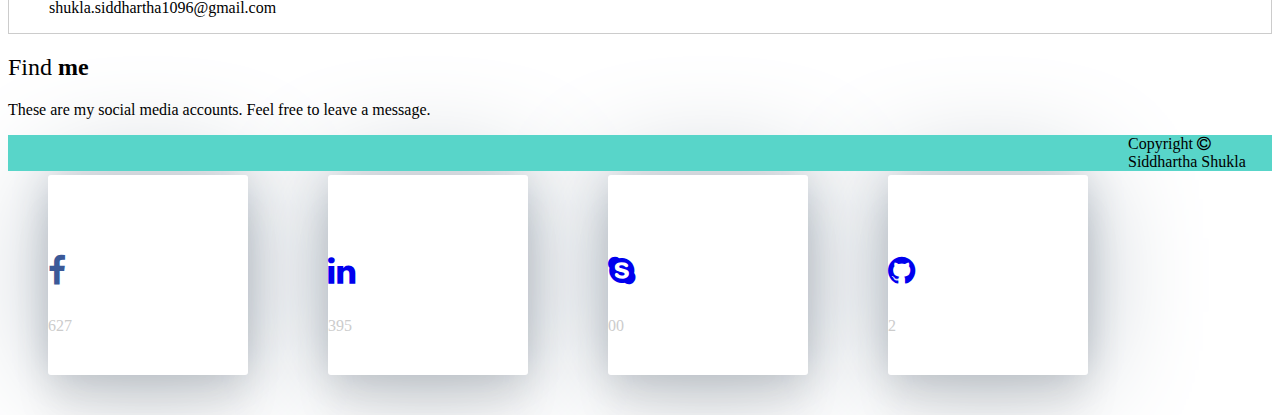
==== commit 9b3a5a51: "Adding new project" ====
--- a/index.html
+++ b/index.html
@@ -5,10 +5,11 @@
         <meta charset="utf-8" />
         <meta name="viewport" content="width=device-width, initial-scale=1" />
         <link rel="stylesheet" href="https://cdnjs.cloudflare.com/ajax/libs/font-awesome/4.7.0/css/font-awesome.min.css">
+        <link rel="stylesheet" href="css/bootstrap.css">
         <link rel="stylesheet" href="css/socialmedia.css">
         <link rel="stylesheet" href="css/animate.css">
         <link rel="stylesheet" href="css/styles.css">
-        <link rel="stylesheet" href="css/bootstrap.css">
+        <script src="js/wow.js"></script>
         <title>Siddhartha Shukla</title>
     </head>
 
@@ -54,7 +55,7 @@
         <header class="landing-page">
             <div class="container h-100">
                 <div class="row h-100 align-items-center mt-5">
-                    <div class="col-12 text-center wow fadeIn">
+                    <div class="col-12 text-center wow fadeIn pt-4">
                         <img src="images/myimage.jpg" class="img-thumbnail circle-image wow rollIn" data-wow-delay="0.4s" alt="Siddhartha Shukla" width="304" height="236" />
                         <h1 class="font-weight-light header-font wow fadeIn pt-4" data-wow-delay="0.4s">I am Siddhartha Shukla</h1>
                         <p class="lead mb-4">Systems Engineer, Infosys Limited</p>
@@ -260,9 +261,9 @@
                                     <div class="card-body text-dark">
                                         <p class="font-weight-date ml-1 mb-2">
                                                 <i class="fa fa-calendar"></i>&emsp;Aug 2018 - Present </p>
-                                        <p class="card-text text-justify">Working as a developer for a US based telecom firm that sells devices, accessories, and plans through its application</p>
-                                    </div>
-                                    <div class="card-footer card-color border-dark text-justify">Angular, Java, JAX-RS, JSP, HTML5, CSS3, SASS, Bootstrap4, JavaScript, Jquery</div>
+                                        <p class="card-text">Working as a developer for a US based telecom firm that sells devices, accessories, and plans through its application</p>
+                                    </div>
+                                    <div class="card-footer card-color border-dark">Angular, Java, JAX-RS, JSP, HTML5, CSS3, SASS, Bootstrap4, JavaScript, Jquery</div>
                                 </div>
                             </div>
                             <div class="col-md-4 mb-5 mb-md-3 m-0 p-0 px-md-3">
@@ -271,9 +272,9 @@
                                     <div class="card-body text-dark">
                                         <p class="font-weight-date ml-1 mb-2">
                                                 <i class="fa fa-calendar"></i>&emsp;July 2017 - July 2018 </p>
-                                        <p class="card-text text-justify">This project was developed keeping a school in mind along with the functionalities we need to run it</p>
-                                    </div>
-                                    <div class="card-footer card-color border-dark text-justify">AngularJS, Java, Servlet, JSP, Hibernate, JDBC, MySQL, HTML, CSS, Bootstrap</div>
+                                        <p class="card-text">This project was developed keeping a school in mind along with the functionalities we need to run it</p>
+                                    </div>
+                                    <div class="card-footer card-color border-dark">AngularJS, Java, Servlet, JSP, Hibernate, JDBC, MySQL, HTML, CSS, Bootstrap</div>
                                 </div>
                             </div>
                             <div class="col-md-4 mb-5 mb-md-3 m-0 p-0 px-md-3">
@@ -282,9 +283,9 @@
                                     <div class="card-body text-dark">
                                         <p class="font-weight-date ml-1 mb-2">
                                                 <i class="fa fa-calendar"></i>&emsp;July 2017 </p>
-                                        <p class="card-text text-justify">This project was developed for providing the user an option to book the room of a hotel online</p>
-                                    </div>
-                                    <div class="card-footer card-color border-dark text-justify">Java, Servlet, JSP, Hibernate, JDBC, MySQL, HTML, CSS, Bootstrap</div>
+                                        <p class="card-text">This project was developed for providing the user an option to book the room of a hotel online</p>
+                                    </div>
+                                    <div class="card-footer card-color border-dark">Java, Servlet, JSP, Hibernate, JDBC, MySQL, HTML, CSS, Bootstrap</div>
                                 </div>
                             </div>
                         </div>
@@ -296,9 +297,20 @@
                                     <div class="card-body text-dark">
                                         <p class="font-weight-date ml-1 mb-2">
                                                 <i class="fa fa-calendar"></i>&emsp;Nov 2015 </p>
-                                        <p class="card-text text-justify">This project was a simplified version of the quiz test for school students with questions being divided on the basis of their roll number (odd or even)</p>
-                                    </div>
-                                    <div class="card-footer card-color border-dark text-justify">Python 2.7, Tkinter</div>
+                                        <p class="card-text">This project is a simplified version of the quiz test for school students with questions being divided on the basis of their roll number (odd or even)</p>
+                                    </div>
+                                    <div class="card-footer card-color border-dark">Python 2.7, Tkinter</div>
+                                </div>
+                            </div>
+							<div class="col-md-4 mb-5 mb-md-3 m-0 p-0 px-md-3">
+                                <div class="card border-dark mb-3">
+                                    <div class="card-header font-weight-text card-color header-border radius-0">Review Template</div>
+                                    <div class="card-body text-dark">
+                                        <p class="font-weight-date ml-1 mb-2">
+                                                <i class="fa fa-calendar"></i>&emsp;July 2020 </p>
+                                        <p class="card-text">It's a Review Template which can be used to develop movie or any other product review application. <a href="https://siddhartha-shukla.github.io/RR#/" target="_blank" style="text-decoration: none; color:#0f9c90;">Link</a></p>
+                                    </div>
+                                    <div class="card-footer card-color border-dark">Angular7, HTML5, CSS3, SASS, Bootstrap4, JSON, TypeScript, Underscore.js, Webpack</div>
                                 </div>
                             </div>
                             <div class="col-md-4 mb-5 mb-md-3 m-0 p-0 px-md-3">
@@ -363,53 +375,6 @@
                                 <button id="submit" type="submit" class="text-center md-btn mt-4">Send</button>
                             </div>
                         </form>
-                        <script>
-                            $('.input').on("focus blur", function () {
-                                if ($(this).val().length > 0 || $('.input').is(':focus')) {
-                                    $(this).siblings().addClass('active');
-                                    $(this).parent().addClass('active');
-
-                                } else {
-                                    $(this).siblings().removeClass('active').addClass('not');
-                                    $(this).parent().removeClass('active').addClass('not');
-                                }
-
-                                if ($(this).val().length < 2 && $('.input').is(':focus') != true && $(this).is(':invalid') || $(this).is(':invalid') && $('.input').is(':focus') != true) {
-                                    $(this).parent().addClass('invalid');
-                                    $(this).siblings().addClass('invalid');
-                                } else {
-                                    $(this).parent().removeClass('invalid');
-                                    $(this).siblings().removeClass('invalid');
-                                }
-
-                                if ($(this).val().length > 0 && $(this).is(':valid') && $('.input').is(':focus') != true) {
-                                    $(this).parent().addClass('valid');
-                                    $(this).siblings().addClass('valid');
-                                } else {
-                                    $(this).parent().removeClass('valid');
-                                    $(this).siblings().removeClass('valid');
-                                }
-
-                            });
-                            $('.input').blur(enableBtn);
-
-                            function enableBtn() {
-                                if ($('.input').parent('.input-wrap').hasClass('invalid') == true || $('.input').val().length < 2) {
-                                    $("#confirm").prop("disabled", true);
-                                } else {
-                                    $("#confirm").prop("disabled", false);
-                                }
-                            }
-                            enableBtn();
-
-                            $('#confirm').click(function () {
-                                $('form').submit(function (event) {
-                                    $('.card').addClass('end');
-                                    $('.ending').addClass('showed');
-                                    event.preventDefault();
-                                });
-                            });
-                        </script>
                     </div>
                     <div class="col-md-4 align-self-center">
                         <ul class="contact-icons list-unstyled text-center">
@@ -451,7 +416,7 @@
                         <div class="social-behind  text-uppercase">CHAT</div>
                     </a>
                     <a class="ig text-md-center pull-left md-4 mb-md-5 mx-auto" href="https://github.com/siddhartha-shukla" style="text-decoration: none" target="_blank">
-                        <div class="social-front"><i class="fa fa-github"></i><span class="count twitter">1</span></div>
+                        <div class="social-front"><i class="fa fa-github"></i><span class="count twitter">2</span></div>
                         <div class="social-behind text-left text-uppercase">Need Something</div>
                     </a>
                 </div>
@@ -463,6 +428,6 @@
         <script src="js/jquery-3.3.1.slim.min.js"></script>
         <script src="js/popper.min.js"></script>
         <script src="js/bootstrap.min.js"></script>
-        <script src="js/wow.js"></script>
+        <script src="js/contact.js"></script>
     </body>
 </html>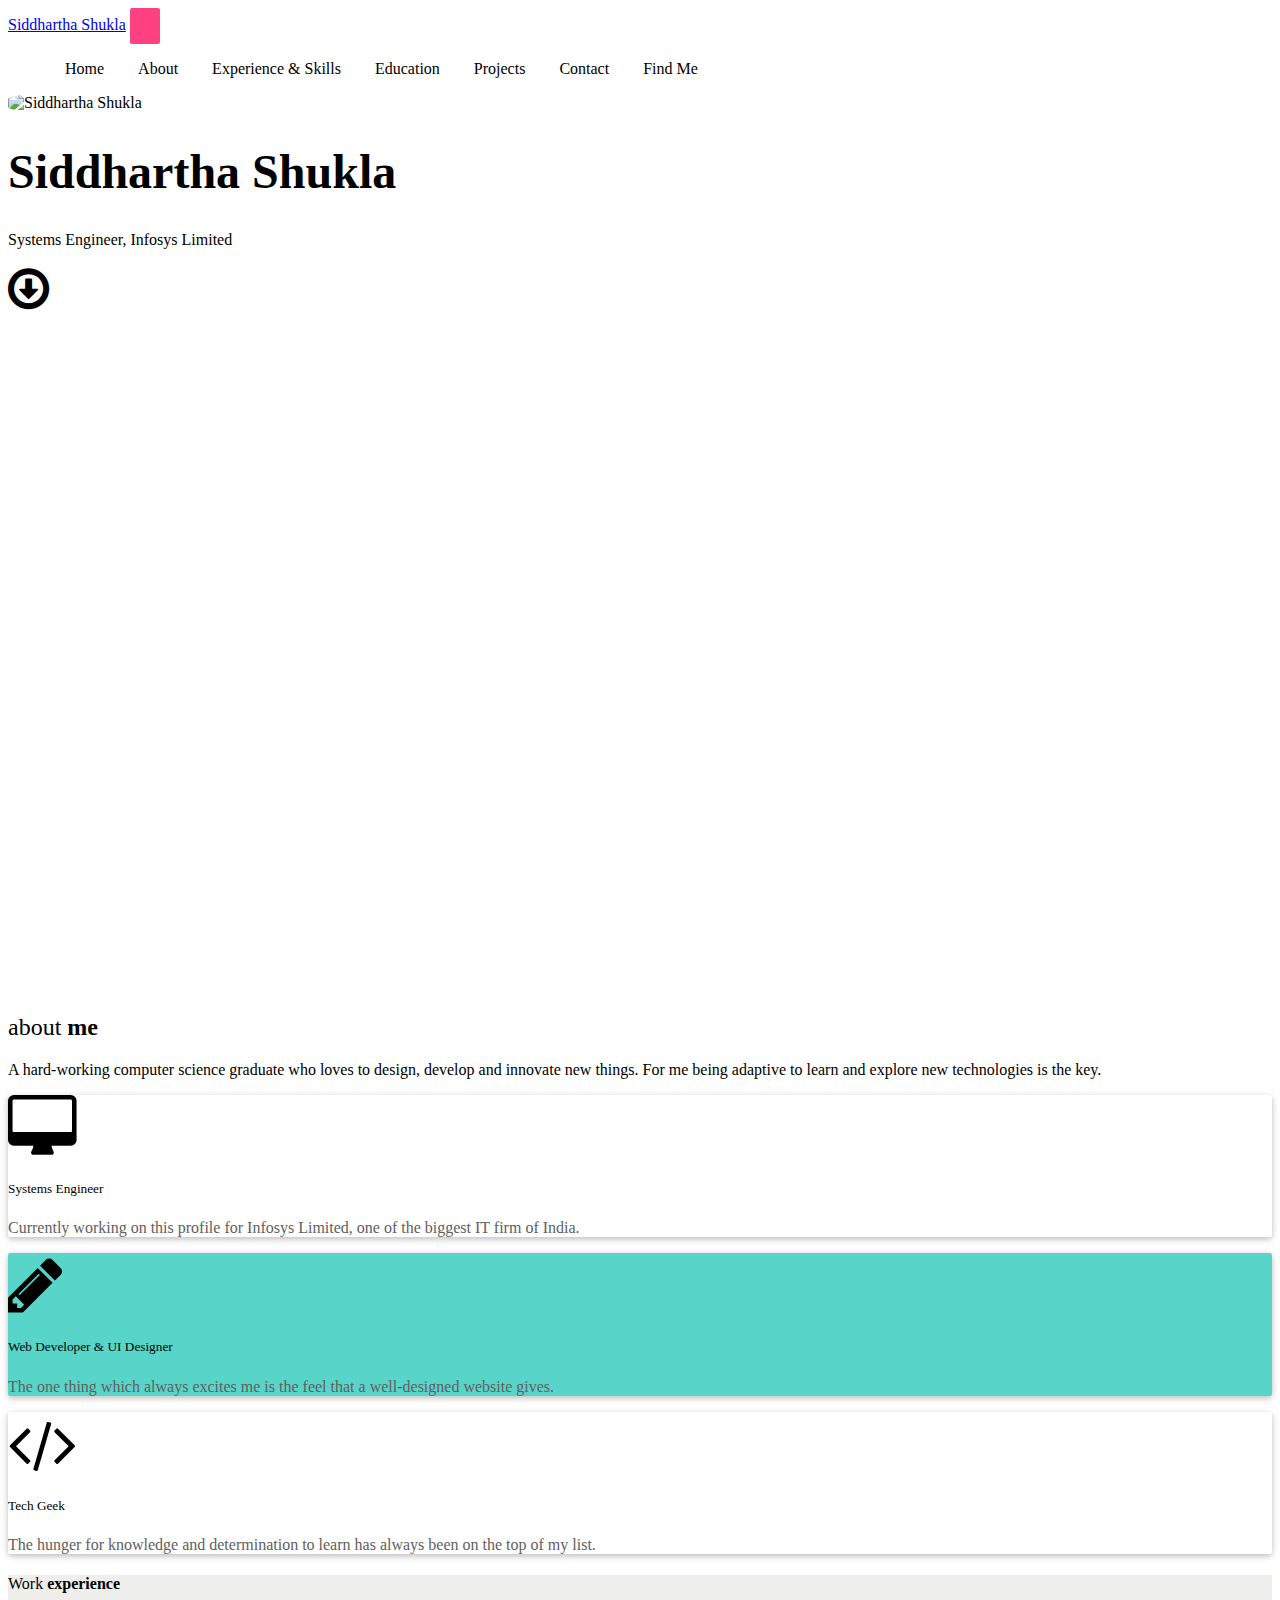
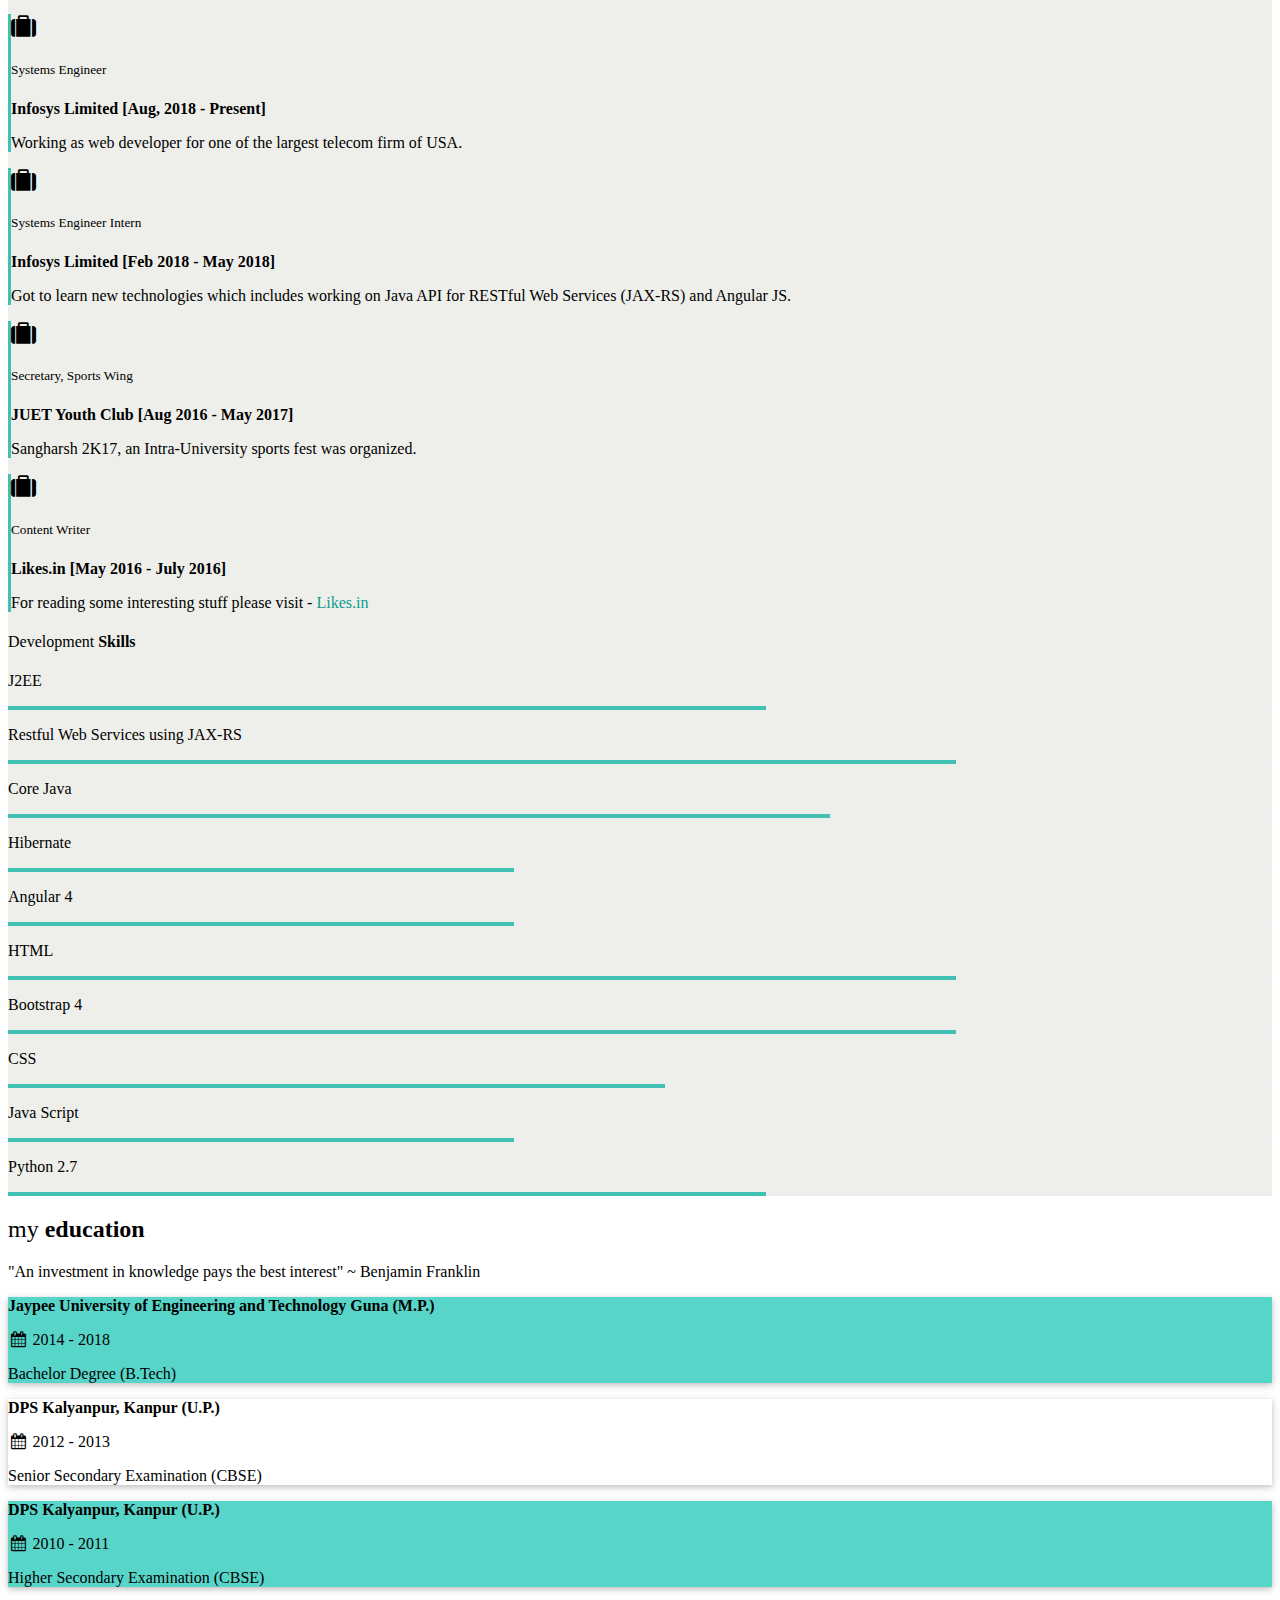
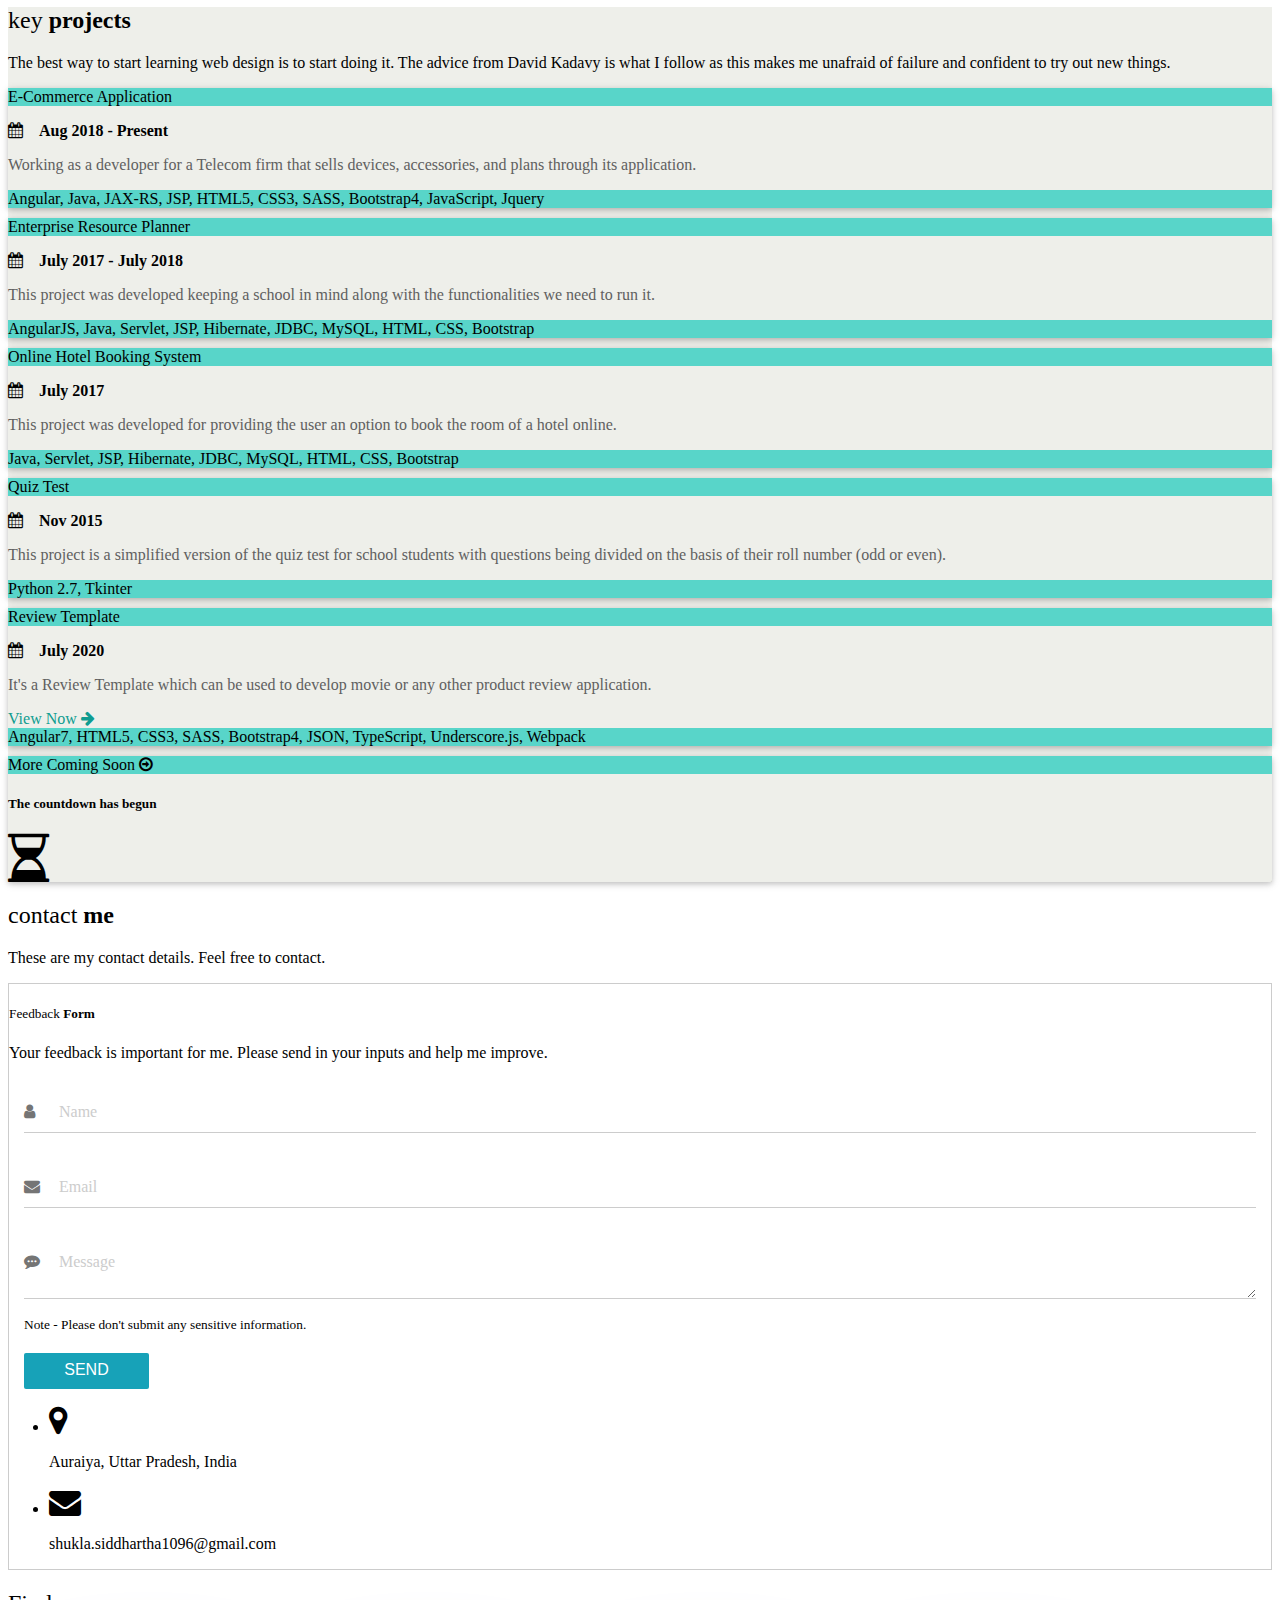
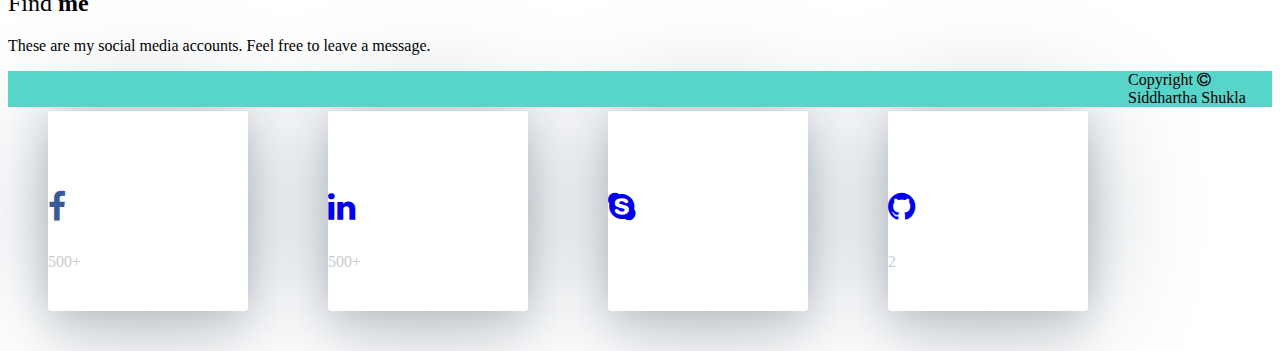
==== commit 6d9e6d8f: "Update index.html" ====
--- a/index.html
+++ b/index.html
@@ -5,6 +5,7 @@
         <meta charset="utf-8" />
         <meta name="viewport" content="width=device-width, initial-scale=1" />
         <link rel="stylesheet" href="https://cdnjs.cloudflare.com/ajax/libs/font-awesome/4.7.0/css/font-awesome.min.css">
+		<link href='https://fonts.googleapis.com/css?family=Sacramento' rel='stylesheet'>
         <link rel="stylesheet" href="css/bootstrap.css">
         <link rel="stylesheet" href="css/socialmedia.css">
         <link rel="stylesheet" href="css/animate.css">
@@ -53,12 +54,12 @@
 
         <!-- Full Page Image Header with Vertically Centered Content -->
         <header class="landing-page">
-            <div class="container h-100">
+            <div class="container-fluid h-100">
                 <div class="row h-100 align-items-center mt-5">
-                    <div class="col-12 text-center wow fadeIn pt-4">
-                        <img src="images/myimage.jpg" class="img-thumbnail circle-image wow rollIn" data-wow-delay="0.4s" alt="Siddhartha Shukla" width="304" height="236" />
-                        <h1 class="font-weight-light header-font wow fadeIn pt-4" data-wow-delay="0.4s">I am Siddhartha Shukla</h1>
-                        <p class="lead mb-4">Systems Engineer, Infosys Limited</p>
+                    <div class="col-12 text-center wow fadeIn pt-4 px-0">
+                        <img src="images/myimage_01.jpg" class="img-thumbnail circle-image wow rollIn" data-wow-delay="0.4s" alt="Siddhartha Shukla"/>
+                        <h1 class="font-weight-light header-font wow fadeIn pt-4 mb-0" data-wow-delay="0.4s">Siddhartha Shukla</h1>
+                        <p class="lead mb-3">Systems Engineer, Infosys Limited</p>
                         <a class="nav-link" href="#about" style="color:black;">
                             <p class="font-weight-light ml-1 mb-2 pt-2 pb-5">
                                 <i class="fa fa-3x fa-arrow-circle-o-down"></i></p>
@@ -219,7 +220,7 @@
                         <div class="card wow fadeInLeft card-color radius-0" data-wow-delay="0.4s">
                             <div class="container pt-4 px-5 py-4">
                                 <p class="font-weight-text text-uppercase mb-2"><b>Jaypee University of Engineering and Technology Guna (M.P.)</b></p>
-                                <p><i class="fa fa-calendar fa-fw"></i> 2014-2018</p>
+                                <p><i class="fa fa-calendar fa-fw"></i> 2014 - 2018</p>
                                 <p>Bachelor Degree (B.Tech)</p>
 
                             </div>
@@ -258,10 +259,10 @@
                             <div class="col-md-4 mb-5 mb-md-3 m-0 p-0 px-md-3">
                                 <div class="card border-dark mb-3">
                                     <div class="card-header font-weight-text card-color header-border radius-0">E-Commerce Application</div>
-                                    <div class="card-body text-dark">
+                                    <div class="card-body text-dark p-3">
                                         <p class="font-weight-date ml-1 mb-2">
                                                 <i class="fa fa-calendar"></i>&emsp;Aug 2018 - Present </p>
-                                        <p class="card-text">Working as a developer for a US based telecom firm that sells devices, accessories, and plans through its application</p>
+                                        <p class="card-text">Working as a developer for a Telecom firm that sells devices, accessories, and plans through its application.</p>
                                     </div>
                                     <div class="card-footer card-color border-dark">Angular, Java, JAX-RS, JSP, HTML5, CSS3, SASS, Bootstrap4, JavaScript, Jquery</div>
                                 </div>
@@ -269,10 +270,10 @@
                             <div class="col-md-4 mb-5 mb-md-3 m-0 p-0 px-md-3">
                                 <div class="card border-dark mb-3">
                                     <div class="card-header font-weight-text card-color header-border radius-0">Enterprise Resource Planner</div>
-                                    <div class="card-body text-dark">
+                                    <div class="card-body text-dark p-3">
                                         <p class="font-weight-date ml-1 mb-2">
                                                 <i class="fa fa-calendar"></i>&emsp;July 2017 - July 2018 </p>
-                                        <p class="card-text">This project was developed keeping a school in mind along with the functionalities we need to run it</p>
+                                        <p class="card-text">This project was developed keeping a school in mind along with the functionalities we need to run it.</p>
                                     </div>
                                     <div class="card-footer card-color border-dark">AngularJS, Java, Servlet, JSP, Hibernate, JDBC, MySQL, HTML, CSS, Bootstrap</div>
                                 </div>
@@ -280,10 +281,10 @@
                             <div class="col-md-4 mb-5 mb-md-3 m-0 p-0 px-md-3">
                                 <div class="card border-dark mb-3">
                                     <div class="card-header font-weight-text card-color header-border radius-0">Online Hotel Booking System</div>
-                                    <div class="card-body text-dark">
+                                    <div class="card-body text-dark p-3">
                                         <p class="font-weight-date ml-1 mb-2">
                                                 <i class="fa fa-calendar"></i>&emsp;July 2017 </p>
-                                        <p class="card-text">This project was developed for providing the user an option to book the room of a hotel online</p>
+                                        <p class="card-text">This project was developed for providing the user an option to book the room of a hotel online.</p>
                                     </div>
                                     <div class="card-footer card-color border-dark">Java, Servlet, JSP, Hibernate, JDBC, MySQL, HTML, CSS, Bootstrap</div>
                                 </div>
@@ -294,10 +295,10 @@
                             <div class="col-md-4 mb-5 mb-md-3 m-0 p-0 px-md-3">
                                 <div class="card border-dark mb-3">
                                     <div class="card-header font-weight-text card-color header-border radius-0">Quiz Test</div>
-                                    <div class="card-body text-dark">
+                                    <div class="card-body text-dark p-3">
                                         <p class="font-weight-date ml-1 mb-2">
                                                 <i class="fa fa-calendar"></i>&emsp;Nov 2015 </p>
-                                        <p class="card-text">This project is a simplified version of the quiz test for school students with questions being divided on the basis of their roll number (odd or even)</p>
+                                        <p class="card-text">This project is a simplified version of the quiz test for school students with questions being divided on the basis of their roll number (odd or even).</p>
                                     </div>
                                     <div class="card-footer card-color border-dark">Python 2.7, Tkinter</div>
                                 </div>
@@ -305,10 +306,11 @@
 							<div class="col-md-4 mb-5 mb-md-3 m-0 p-0 px-md-3">
                                 <div class="card border-dark mb-3">
                                     <div class="card-header font-weight-text card-color header-border radius-0">Review Template</div>
-                                    <div class="card-body text-dark">
+                                    <div class="card-body text-dark p-3">
                                         <p class="font-weight-date ml-1 mb-2">
                                                 <i class="fa fa-calendar"></i>&emsp;July 2020 </p>
-                                        <p class="card-text">It's a Review Template which can be used to develop movie or any other product review application. <a href="https://siddhartha-shukla.github.io/RR#/" target="_blank" style="text-decoration: none; color:#0f9c90;">Link</a></p>
+                                        <p class="card-text mb-1">It's a Review Template which can be used to develop movie or any other product review application.</p>
+										<a class="float-right" href="https://siddhartha-shukla.github.io/RR#/" target="_blank" style="text-decoration: none; color:#0f9c90;">View Now <i class="fa fa-1x fa-arrow-right "></i></a>
                                     </div>
                                     <div class="card-footer card-color border-dark">Angular7, HTML5, CSS3, SASS, Bootstrap4, JSON, TypeScript, Underscore.js, Webpack</div>
                                 </div>
@@ -316,9 +318,9 @@
                             <div class="col-md-4 mb-5 mb-md-3 m-0 p-0 px-md-3">
                                 <div class="card text-center border-dark mb-3">
                                     <div class="card-header font-weight-text card-color header-border radius-0">More Coming Soon <i class="fa fa-1x fa-arrow-circle-o-right "></i></div>
-                                    <div class="card-body text-dark">
-                                         <h5 class="font-weight-text">The countdown has begun</h5>
-                                        <p class="font-weight-date ml-1 mb-2">
+                                    <div class="row card-body text-dark p-3 m-0 align-items-center mx-auto">
+                                         <h5 class="col-12 font-weight-date text-center m-0">The countdown has begun</h5>
+                                        <p class="col-12 font-weight-date text-center mb-4">
                                                 <i class="fa fa-3x fa-hourglass-half"></i></p>
                                     </div>
                                 </div>
@@ -381,9 +383,6 @@
                             <li><i class="fa fa-map-marker fa-2x"></i>
                                 <p>Auraiya, Uttar Pradesh, India</p>
                             </li>
-                            <li><a href="tel:+91 9410471699" class="" style="text-decoration: none;color: black;"><i class="fa fa-phone fa-2x"></i>
-                                    <p>+91 9410471699</p></a>
-                            </li>
                             <li><a href="mailto:shukla.siddhartha1096@gmail.com" style="text-decoration: none; color:black;"><i class="fa fa-envelope fa-2x"></i>
                                     <p>shukla.siddhartha1096@gmail.com</p></a>
                             </li>
@@ -403,16 +402,16 @@
                     </div>
                 </div>
                 <div class="row social text-center mx-auto px-md-5">
-                    <a class="fb text-md-center pull-left md-4 mb-md-5 mx-auto" href="https://www.facebook.com/siddhartha.shukla.967806" target="_blank">
-                        <div class="social-front"><i class="fa fa-facebook"></i><span class="count facebook">627</span></div>
+                    <a class="fb text-md-center pull-left md-4 mb-md-5 mx-auto" href="#">
+                        <div class="social-front"><i class="fa fa-facebook"></i><span class="count facebook">500+</span></div>
                         <div class="social-behind text-right text-uppercase">Let's be Friends</div>
                     </a>
                     <a class="tw text-md-center pull-left md-4 mb-md-5 mx-auto" href="https://www.linkedin.com/in/siddhartha-shukla-61a7b2143/" target="_blank">
-                        <div class="social-front"><i class="fa fa-linkedin"></i><span class="count twitter">395</span></div>
+                        <div class="social-front"><i class="fa fa-linkedin"></i><span class="count twitter">500+</span></div>
                         <div class="social-behind text-uppercase">FOLLOW</div>
                     </a>
                     <a class="tw text-md-center pull-left md-4 mb-md-5 mx-auto" href="skype:live:cool.dudesid000?chat">
-                        <div class="social-front"><i class="fa fa-skype"></i><span class="count instagram">00</span></div>
+                        <div class="social-front"><i class="fa fa-skype"></i><span class="count instagram"></span></div>
                         <div class="social-behind  text-uppercase">CHAT</div>
                     </a>
                     <a class="ig text-md-center pull-left md-4 mb-md-5 mx-auto" href="https://github.com/siddhartha-shukla" style="text-decoration: none" target="_blank">
